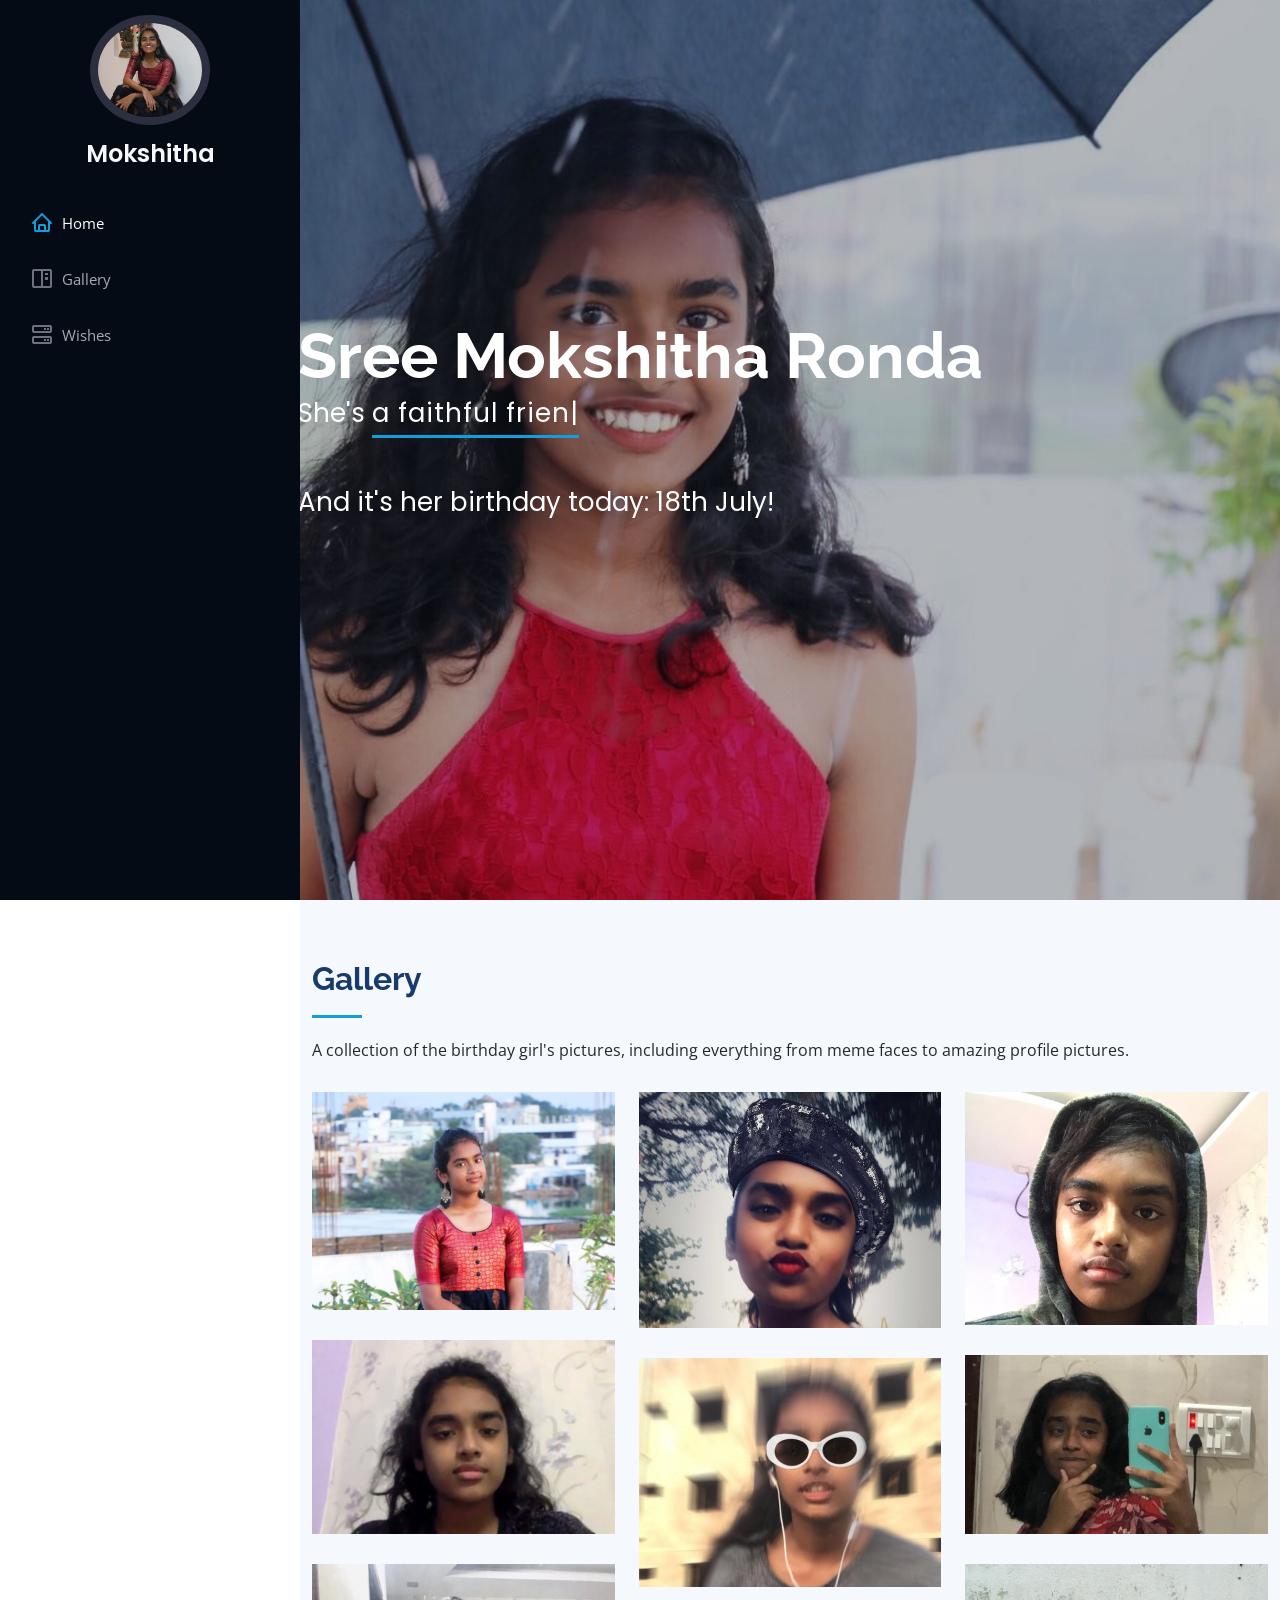
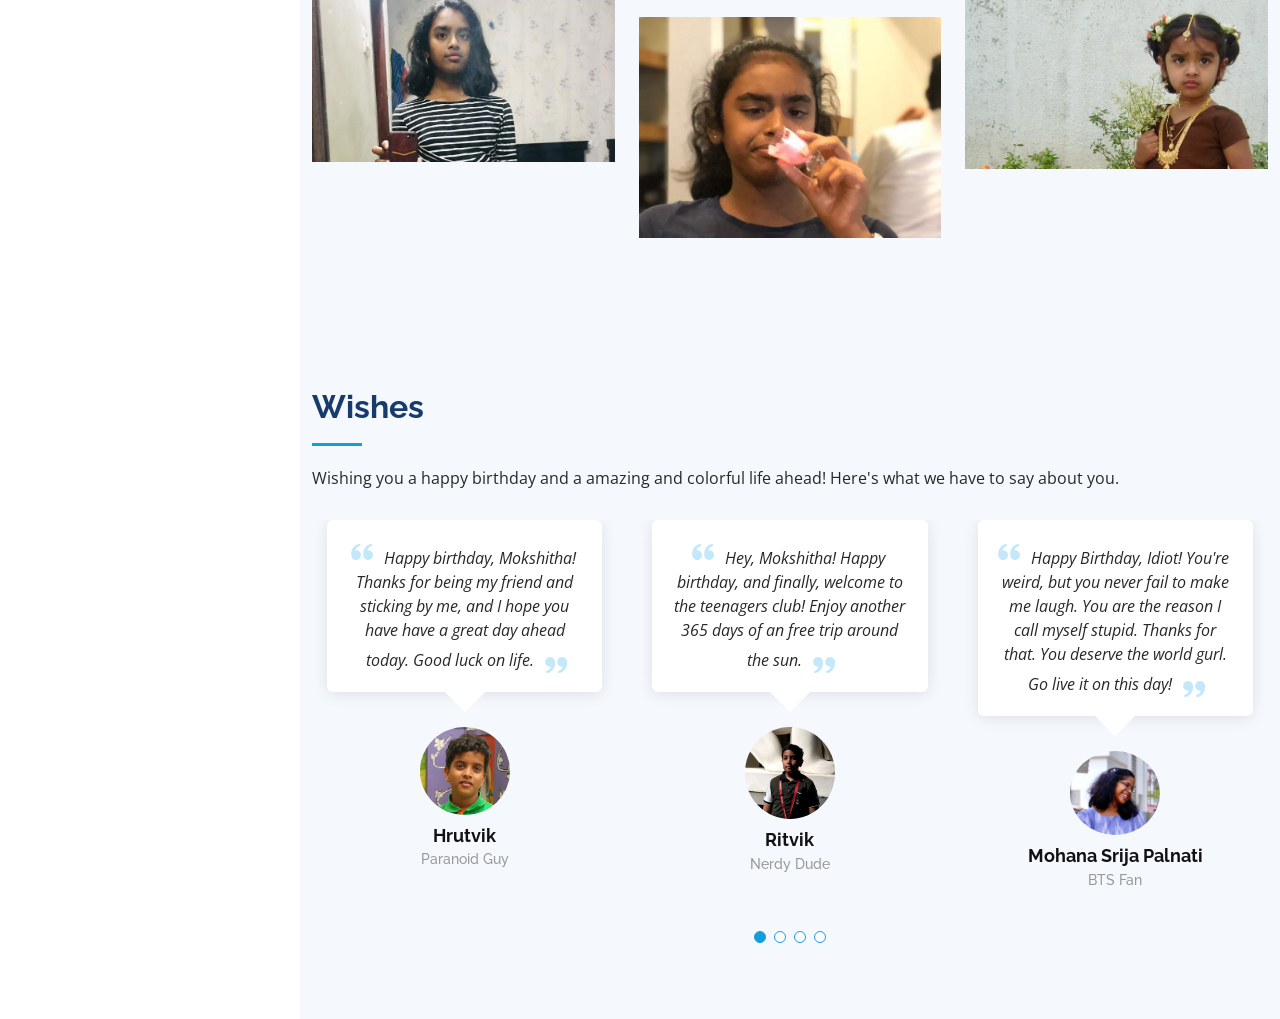
==== index.html @ 39dfa4f9 "Update index.html" ====
<!DOCTYPE html>
<html lang="en">

<head>
  <meta charset="utf-8">
  <meta content="width=device-width, initial-scale=1.0" name="viewport">

  <title>Mokshitha's Birthday</title>
  <meta content="" name="description">
  <meta content="" name="keywords">

  <!-- Favicons -->
  <link href="assets/img/Cake.png" rel="icon">
  <link href="assets/img/Cake.png" rel="apple-touch-icon">

  <!-- Google Fonts -->
  <link href="https://fonts.googleapis.com/css?family=Open+Sans:300,300i,400,400i,600,600i,700,700i|Raleway:300,300i,400,400i,500,500i,600,600i,700,700i|Poppins:300,300i,400,400i,500,500i,600,600i,700,700i" rel="stylesheet">

  <!-- Vendor CSS Files -->
  <link href="assets/vendor/aos/aos.css" rel="stylesheet">
  <link href="assets/vendor/bootstrap/css/bootstrap.min.css" rel="stylesheet">
  <link href="assets/vendor/bootstrap-icons/bootstrap-icons.css" rel="stylesheet">
  <link href="assets/vendor/boxicons/css/boxicons.min.css" rel="stylesheet">
  <link href="assets/vendor/glightbox/css/glightbox.min.css" rel="stylesheet">
  <link href="assets/vendor/swiper/swiper-bundle.min.css" rel="stylesheet">

  <!-- Template Main CSS File -->
  <link href="assets/css/style.css" rel="stylesheet">

  <!-- =======================================================
  * Template Name: iPortfolio - v3.3.0
  * Template URL: https://bootstrapmade.com/iportfolio-bootstrap-portfolio-websites-template/
  * Author: BootstrapMade.com
  * License: https://bootstrapmade.com/license/
  ======================================================== -->
</head>

<body>

  <!-- ======= Mobile nav toggle button ======= -->
  <i class="bi bi-list mobile-nav-toggle d-xl-none"></i>

  <!-- ======= Header ======= -->
  <header id="header">
    <div class="d-flex flex-column">

      <div class="profile">
        <img src="assets/img/Mokshitha2.jpeg" alt="" class="img-fluid rounded-circle">
        <h1 class="text-light">Mokshitha</h1>
        <!--
        <div class="social-links mt-3 text-center">
          <a href="#" class="twitter"><i class="bx bxl-twitter"></i></a>
          <a href="#" class="facebook"><i class="bx bxl-facebook"></i></a>
          <a href="#" class="instagram"><i class="bx bxl-instagram"></i></a>
          <a href="#" class="google-plus"><i class="bx bxl-skype"></i></a>
          <a href="#" class="linkedin"><i class="bx bxl-linkedin"></i></a>
        </div>
        -->
      </div>

      <nav id="navbar" class="nav-menu navbar">
        <ul>
          <li><a href="#hero" class="nav-link scrollto active"><i class="bx bx-home"></i> <span>Home</span></a></li>
          <!--
          <li><a href="#about" class="nav-link scrollto"><i class="bx bx-user"></i> <span>About</span></a></li>
          <li><a href="#resume" class="nav-link scrollto"><i class="bx bx-file-blank"></i> <span>Resume</span></a></li>
          -->
          <li><a href="#portfolio" class="nav-link scrollto"><i class="bx bx-book-content"></i> <span>Gallery</span></a></li>
          <li><a href="#testimonials" class="nav-link scrollto"><i class="bx bx-server"></i> <span>Wishes</span></a></li>
          <!--<li><a href="#contact" class="nav-link scrollto"><i class="bx bx-envelope"></i> <span>Contact</span></a></li>-->
        </ul>
      </nav><!-- .nav-menu -->
    </div>
  </header><!-- End Header -->

  <!-- ======= Hero Section ======= -->
  <section id="hero" class="d-flex flex-column justify-content-center align-items-center">
    <div class="hero-container" data-aos="fade-in">
      <h1>Sree Mokshitha Ronda</h1>
      <p>She's <span class="typed" data-typed-items="a faithful friend, a cool Cultural Captain, a stylish student, an optimistic girl "></span></p>
      <p>And it's her birthday today: 18th July!</p>
    </div>
  </section><!-- End Hero -->

  <main id="main">

    <!-- ======= About Section ======= -->
    <!--
    <section id="about" class="about">
      <div class="container">

        <div class="section-title">
          <h2>About</h2>
          <p>Magnam dolores commodi suscipit. Necessitatibus eius consequatur ex aliquid fuga eum quidem. Sit sint consectetur velit. Quisquam quos quisquam cupiditate. Et nemo qui impedit suscipit alias ea. Quia fugiat sit in iste officiis commodi quidem hic quas.</p>
        </div>

        <div class="row">
          <div class="col-lg-4" data-aos="fade-right">
            <img src="assets/img/profile-img.jpg" class="img-fluid" alt="">
          </div>
          <div class="col-lg-8 pt-4 pt-lg-0 content" data-aos="fade-left">
            <h3>UI/UX Designer &amp; Web Developer.</h3>
            <p class="fst-italic">
              Lorem ipsum dolor sit amet, consectetur adipiscing elit, sed do eiusmod tempor incididunt ut labore et dolore
              magna aliqua.
            </p>
            <div class="row">
              <div class="col-lg-6">
                <ul>
                  <li><i class="bi bi-chevron-right"></i> <strong>Birthday:</strong> <span>1 May 1995</span></li>
                  <li><i class="bi bi-chevron-right"></i> <strong>Website:</strong> <span>www.example.com</span></li>
                  <li><i class="bi bi-chevron-right"></i> <strong>Phone:</strong> <span>+123 456 7890</span></li>
                  <li><i class="bi bi-chevron-right"></i> <strong>City:</strong> <span>New York, USA</span></li>
                </ul>
              </div>
              <div class="col-lg-6">
                <ul>
                  <li><i class="bi bi-chevron-right"></i> <strong>Age:</strong> <span>30</span></li>
                  <li><i class="bi bi-chevron-right"></i> <strong>Degree:</strong> <span>Master</span></li>
                  <li><i class="bi bi-chevron-right"></i> <strong>PhEmailone:</strong> <span>email@example.com</span></li>
                  <li><i class="bi bi-chevron-right"></i> <strong>Freelance:</strong> <span>Available</span></li>
                </ul>
              </div>
            </div>
            <p>
              Officiis eligendi itaque labore et dolorum mollitia officiis optio vero. Quisquam sunt adipisci omnis et ut. Nulla accusantium dolor incidunt officia tempore. Et eius omnis.
              Cupiditate ut dicta maxime officiis quidem quia. Sed et consectetur qui quia repellendus itaque neque. Aliquid amet quidem ut quaerat cupiditate. Ab et eum qui repellendus omnis culpa magni laudantium dolores.
            </p>
          </div>
        </div>

      </div>
    </section>
    -->
    <!-- ======= Facts Section ======= -->
    <!--
    <section id="facts" class="facts">
      <div class="container">

        <div class="section-title">
          <h2>Facts</h2>
          <p>Magnam dolores commodi suscipit. Necessitatibus eius consequatur ex aliquid fuga eum quidem. Sit sint consectetur velit. Quisquam quos quisquam cupiditate. Et nemo qui impedit suscipit alias ea. Quia fugiat sit in iste officiis commodi quidem hic quas.</p>
        </div>

        <div class="row no-gutters">

          <div class="col-lg-3 col-md-6 d-md-flex align-items-md-stretch" data-aos="fade-up">
            <div class="count-box">
              <i class="bi bi-emoji-smile"></i>
              <span data-purecounter-start="0" data-purecounter-end="232" data-purecounter-duration="1" class="purecounter"></span>
              <p><strong>Happy Clients</strong> consequuntur quae</p>
            </div>
          </div>

          <div class="col-lg-3 col-md-6 d-md-flex align-items-md-stretch" data-aos="fade-up" data-aos-delay="100">
            <div class="count-box">
              <i class="bi bi-journal-richtext"></i>
              <span data-purecounter-start="0" data-purecounter-end="521" data-purecounter-duration="1" class="purecounter"></span>
              <p><strong>Projects</strong> adipisci atque cum quia aut</p>
            </div>
          </div>

          <div class="col-lg-3 col-md-6 d-md-flex align-items-md-stretch" data-aos="fade-up" data-aos-delay="200">
            <div class="count-box">
              <i class="bi bi-headset"></i>
              <span data-purecounter-start="0" data-purecounter-end="1453" data-purecounter-duration="1" class="purecounter"></span>
              <p><strong>Hours Of Support</strong> aut commodi quaerat</p>
            </div>
          </div>

          <div class="col-lg-3 col-md-6 d-md-flex align-items-md-stretch" data-aos="fade-up" data-aos-delay="300">
            <div class="count-box">
              <i class="bi bi-people"></i>
              <span data-purecounter-start="0" data-purecounter-end="32" data-purecounter-duration="1" class="purecounter"></span>
              <p><strong>Hard Workers</strong> rerum asperiores dolor</p>
            </div>
          </div>

        </div>

      </div>
    </section>
    -->
    <!-- ======= Skills Section ======= -->
    <!--
    <section id="skills" class="skills section-bg">
      <div class="container">

        <div class="section-title">
          <h2>Skills</h2>
          <p>Magnam dolores commodi suscipit. Necessitatibus eius consequatur ex aliquid fuga eum quidem. Sit sint consectetur velit. Quisquam quos quisquam cupiditate. Et nemo qui impedit suscipit alias ea. Quia fugiat sit in iste officiis commodi quidem hic quas.</p>
        </div>

        <div class="row skills-content">

          <div class="col-lg-6" data-aos="fade-up">

            <div class="progress">
              <span class="skill">HTML <i class="val">100%</i></span>
              <div class="progress-bar-wrap">
                <div class="progress-bar" role="progressbar" aria-valuenow="100" aria-valuemin="0" aria-valuemax="100"></div>
              </div>
            </div>

            <div class="progress">
              <span class="skill">CSS <i class="val">90%</i></span>
              <div class="progress-bar-wrap">
                <div class="progress-bar" role="progressbar" aria-valuenow="90" aria-valuemin="0" aria-valuemax="100"></div>
              </div>
            </div>

            <div class="progress">
              <span class="skill">JavaScript <i class="val">75%</i></span>
              <div class="progress-bar-wrap">
                <div class="progress-bar" role="progressbar" aria-valuenow="75" aria-valuemin="0" aria-valuemax="100"></div>
              </div>
            </div>

          </div>

          <div class="col-lg-6" data-aos="fade-up" data-aos-delay="100">

            <div class="progress">
              <span class="skill">PHP <i class="val">80%</i></span>
              <div class="progress-bar-wrap">
                <div class="progress-bar" role="progressbar" aria-valuenow="80" aria-valuemin="0" aria-valuemax="100"></div>
              </div>
            </div>

            <div class="progress">
              <span class="skill">WordPress/CMS <i class="val">90%</i></span>
              <div class="progress-bar-wrap">
                <div class="progress-bar" role="progressbar" aria-valuenow="90" aria-valuemin="0" aria-valuemax="100"></div>
              </div>
            </div>

            <div class="progress">
              <span class="skill">Photoshop <i class="val">55%</i></span>
              <div class="progress-bar-wrap">
                <div class="progress-bar" role="progressbar" aria-valuenow="55" aria-valuemin="0" aria-valuemax="100"></div>
              </div>
            </div>

          </div>

        </div>

      </div>
    </section>
    -->
    <!-- ======= Resume Section ======= -->
    <!--
    <section id="resume" class="resume">
      <div class="container">

        <div class="section-title">
          <h2>Resume</h2>
          <p>Magnam dolores commodi suscipit. Necessitatibus eius consequatur ex aliquid fuga eum quidem. Sit sint consectetur velit. Quisquam quos quisquam cupiditate. Et nemo qui impedit suscipit alias ea. Quia fugiat sit in iste officiis commodi quidem hic quas.</p>
        </div>

        <div class="row">
          <div class="col-lg-6" data-aos="fade-up">
            <h3 class="resume-title">Sumary</h3>
            <div class="resume-item pb-0">
              <h4>Alex Smith</h4>
              <p><em>Innovative and deadline-driven Graphic Designer with 3+ years of experience designing and developing user-centered digital/print marketing material from initial concept to final, polished deliverable.</em></p>
              <ul>
                <li>Portland par 127,Orlando, FL</li>
                <li>(123) 456-7891</li>
                <li>alice.barkley@example.com</li>
              </ul>
            </div>

            <h3 class="resume-title">Education</h3>
            <div class="resume-item">
              <h4>Master of Fine Arts &amp; Graphic Design</h4>
              <h5>2015 - 2016</h5>
              <p><em>Rochester Institute of Technology, Rochester, NY</em></p>
              <p>Qui deserunt veniam. Et sed aliquam labore tempore sed quisquam iusto autem sit. Ea vero voluptatum qui ut dignissimos deleniti nerada porti sand markend</p>
            </div>
            <div class="resume-item">
              <h4>Bachelor of Fine Arts &amp; Graphic Design</h4>
              <h5>2010 - 2014</h5>
              <p><em>Rochester Institute of Technology, Rochester, NY</em></p>
              <p>Quia nobis sequi est occaecati aut. Repudiandae et iusto quae reiciendis et quis Eius vel ratione eius unde vitae rerum voluptates asperiores voluptatem Earum molestiae consequatur neque etlon sader mart dila</p>
            </div>
          </div>
          <div class="col-lg-6" data-aos="fade-up" data-aos-delay="100">
            <h3 class="resume-title">Professional Experience</h3>
            <div class="resume-item">
              <h4>Senior graphic design specialist</h4>
              <h5>2019 - Present</h5>
              <p><em>Experion, New York, NY </em></p>
              <ul>
                <li>Lead in the design, development, and implementation of the graphic, layout, and production communication materials</li>
                <li>Delegate tasks to the 7 members of the design team and provide counsel on all aspects of the project. </li>
                <li>Supervise the assessment of all graphic materials in order to ensure quality and accuracy of the design</li>
                <li>Oversee the efficient use of production project budgets ranging from $2,000 - $25,000</li>
              </ul>
            </div>
            <div class="resume-item">
              <h4>Graphic design specialist</h4>
              <h5>2017 - 2018</h5>
              <p><em>Stepping Stone Advertising, New York, NY</em></p>
              <ul>
                <li>Developed numerous marketing programs (logos, brochures,infographics, presentations, and advertisements).</li>
                <li>Managed up to 5 projects or tasks at a given time while under pressure</li>
                <li>Recommended and consulted with clients on the most appropriate graphic design</li>
                <li>Created 4+ design presentations and proposals a month for clients and account managers</li>
              </ul>
            </div>
          </div>
        </div>

      </div>
    </section>
    -->
        <!-- ======= Portfolio Section ======= -->
        <section id="portfolio" class="portfolio section-bg">
          <div class="container">
    
            <div class="section-title">
              <h2>Gallery</h2>
              <p>A collection of the birthday girl's pictures, including everything from meme faces to amazing profile pictures.</p>
            </div>
          <!--
            <div class="row" data-aos="fade-up">
              <div class="col-lg-12 d-flex justify-content-center">
                <ul id="portfolio-flters">
                  <li data-filter="*" class="filter-active">All</li>
                  <li data-filter=".filter-app">App</li>
                  <li data-filter=".filter-card">Card</li>
                  <li data-filter=".filter-web">Web</li>
                </ul>
              </div>
            </div>
          -->
            <div class="row portfolio-container" data-aos="fade-up" data-aos-delay="100">
    
              <div class="col-lg-4 col-md-6 portfolio-item filter-app">
                <div class="portfolio-wrap">
                  <img src="assets/img/portfolio/Mokshitha_Portfolio1.jpg" class="img-fluid" alt="">
                  <div class="portfolio-links">
                    <p>In a traditional dress, I guess.</p>
                  </div>
                </div>
              </div>
    
              <div class="col-lg-4 col-md-6 portfolio-item filter-web">
                <div class="portfolio-wrap">
                  <img src="assets/img/portfolio/Mokshitha_Portfolio2.jpg" class="img-fluid" alt="">
                  <div class="portfolio-links">
                    <p>Practice for when she'll be famous.</p>
                  </div>
                </div>
              </div>
    
              <div class="col-lg-4 col-md-6 portfolio-item filter-app">
                <div class="portfolio-wrap">
                  <img src="assets/img/portfolio/Mokshitha_Portfolio3.jpg" class="img-fluid" alt="">
                  <div class="portfolio-links">
                    <p>Rock and roll, baby!</p>
                  </div>
                </div>
              </div>
    
              <div class="col-lg-4 col-md-6 portfolio-item filter-card">
                <div class="portfolio-wrap">
                  <img src="assets/img/portfolio/Mokshitha_Portfolio4.jpg" class="img-fluid" alt="">
                  <div class="portfolio-links">
                    <p>Attending class after you just woke up.</p>
                  </div>
                </div>
              </div>
    
              <div class="col-lg-4 col-md-6 portfolio-item filter-web">
                <div class="portfolio-wrap">
                  <img src="assets/img/portfolio/Mokshitha_Portfolio5.jpg" class="img-fluid" alt="">
                  <div class="portfolio-links">
                   <p>Admiring her looks.</p>
                  </div>
                </div>
              </div>
    
              <div class="col-lg-4 col-md-6 portfolio-item filter-app">
                <div class="portfolio-wrap">
                  <img src="assets/img/portfolio/Mokshitha_Portfolio6.jpg" class="img-fluid" alt="">
                  <div class="portfolio-links">
                    <p>Hahaha I'm cool.</p>
                  </div>
                </div>
              </div>
    
              <div class="col-lg-4 col-md-6 portfolio-item filter-card">
                <div class="portfolio-wrap">
                  <img src="assets/img/portfolio/Mokshitha_Portfolio7.jpg" class="img-fluid" alt="">
                  <div class="portfolio-links">
                    <p>A future fashion model.</p>
                  </div>
                </div>
              </div>
    
              <div class="col-lg-4 col-md-6 portfolio-item filter-card">
                <div class="portfolio-wrap">
                  <img src="assets/img/portfolio/Mokshitha_Portfolio8.jpg" class="img-fluid" alt="">
                  <div class="portfolio-links">
                    <p>When she was an innocent kid.</p>
                  </div>
                </div>
              </div>
    
              <div class="col-lg-4 col-md-6 portfolio-item filter-web">
                <div class="portfolio-wrap">
                  <img src="assets/img/portfolio/Mokshitha_Portfolio9.jpg" class="img-fluid" alt="">
                  <div class="portfolio-links">
                    <p>I don't even know what she's holding.</p>
                  </div>
                </div>
              </div>
    
            </div>
    
          </div>
        </section><!-- End Portfolio Section -->

    <!-- ======= Services Section ======= -->
    <!--
    <section id="services" class="services">
      <div class="container">

        <div class="section-title">
          <h2>Services</h2>
          <p>Magnam dolores commodi suscipit. Necessitatibus eius consequatur ex aliquid fuga eum quidem. Sit sint consectetur velit. Quisquam quos quisquam cupiditate. Et nemo qui impedit suscipit alias ea. Quia fugiat sit in iste officiis commodi quidem hic quas.</p>
        </div>

        <div class="row">
          <div class="col-lg-4 col-md-6 icon-box" data-aos="fade-up">
            <div class="icon"><i class="bi bi-briefcase"></i></div>
            <h4 class="title"><a href="">Lorem Ipsum</a></h4>
            <p class="description">Voluptatum deleniti atque corrupti quos dolores et quas molestias excepturi sint occaecati cupiditate non provident</p>
          </div>
          <div class="col-lg-4 col-md-6 icon-box" data-aos="fade-up" data-aos-delay="100">
            <div class="icon"><i class="bi bi-card-checklist"></i></div>
            <h4 class="title"><a href="">Dolor Sitema</a></h4>
            <p class="description">Minim veniam, quis nostrud exercitation ullamco laboris nisi ut aliquip ex ea commodo consequat tarad limino ata</p>
          </div>
          <div class="col-lg-4 col-md-6 icon-box" data-aos="fade-up" data-aos-delay="200">
            <div class="icon"><i class="bi bi-bar-chart"></i></div>
            <h4 class="title"><a href="">Sed ut perspiciatis</a></h4>
            <p class="description">Duis aute irure dolor in reprehenderit in voluptate velit esse cillum dolore eu fugiat nulla pariatur</p>
          </div>
          <div class="col-lg-4 col-md-6 icon-box" data-aos="fade-up" data-aos-delay="300">
            <div class="icon"><i class="bi bi-binoculars"></i></div>
            <h4 class="title"><a href="">Magni Dolores</a></h4>
            <p class="description">Excepteur sint occaecat cupidatat non proident, sunt in culpa qui officia deserunt mollit anim id est laborum</p>
          </div>
          <div class="col-lg-4 col-md-6 icon-box" data-aos="fade-up" data-aos-delay="400">
            <div class="icon"><i class="bi bi-brightness-high"></i></div>
            <h4 class="title"><a href="">Nemo Enim</a></h4>
            <p class="description">At vero eos et accusamus et iusto odio dignissimos ducimus qui blanditiis praesentium voluptatum deleniti atque</p>
          </div>
          <div class="col-lg-4 col-md-6 icon-box" data-aos="fade-up" data-aos-delay="500">
            <div class="icon"><i class="bi bi-calendar4-week"></i></div>
            <h4 class="title"><a href="">Eiusmod Tempor</a></h4>
            <p class="description">Et harum quidem rerum facilis est et expedita distinctio. Nam libero tempore, cum soluta nobis est eligendi</p>
          </div>
        </div>

      </div>
    </section>
    -->
    <!-- ======= Testimonials Section ======= -->
    <section id="testimonials" class="testimonials section-bg">
      <div class="container">

        <div class="section-title">
          <h2>Wishes</h2>
          <p>Wishing you a happy birthday and a amazing and colorful life ahead! Here's what we have to say about you.</p>
        </div>

        <div class="testimonials-slider swiper-container" data-aos="fade-up" data-aos-delay="100">
          <div class="swiper-wrapper">

            <div class="swiper-slide">
              <div class="testimonial-item" data-aos="fade-up">
                <p>
                  <i class="bx bxs-quote-alt-left quote-icon-left"></i>
                  Happy birthday, Mokshitha! Thanks for being my friend and sticking by me, and I hope you have have a great day ahead today. Good luck on life.
                  <i class="bx bxs-quote-alt-right quote-icon-right"></i>
                </p>
                <img src="assets/img/testimonials/Hrutvik.png" class="testimonial-img" alt="">
                <h3>Hrutvik</h3>
                <h4>Paranoid Guy</h4>
              </div>
            </div><!-- End testimonial item -->

            <div class="swiper-slide">
              <div class="testimonial-item" data-aos="fade-up" data-aos-delay="100">
                <p>
                  <i class="bx bxs-quote-alt-left quote-icon-left"></i>
                  Hey, Mokshitha! Happy birthday, and finally, welcome to the teenagers club! Enjoy another 365 days of an free trip around the sun.
                  <i class="bx bxs-quote-alt-right quote-icon-right"></i>
                </p>
                <img src="assets/img/testimonials/Ritvik.HEIC" class="testimonial-img" alt="">
                <h3>Ritvik</h3>
                <h4>Nerdy Dude</h4>
              </div>
            </div><!-- End testimonial item -->

            <div class="swiper-slide">
              <div class="testimonial-item" data-aos="fade-up" data-aos-delay="200">
                <p>
                  <i class="bx bxs-quote-alt-left quote-icon-left"></i>
                  Happy Birthday, Idiot! You're weird, but you never fail to make me laugh. You are the reason I call myself stupid. Thanks for that. You deserve the world gurl. Go live it on this day!
                  <i class="bx bxs-quote-alt-right quote-icon-right"></i>
                </p>
                <img src="assets/img/testimonials/Srija.png" class="testimonial-img" alt="">
                <h3>Mohana Srija Palnati</h3>
                <h4>BTS Fan</h4>
              </div>
            </div><!-- End testimonial item -->
            <!--
            <div class="swiper-slide">
              <div class="testimonial-item" data-aos="fade-up" data-aos-delay="300">
                <p>
                  <i class="bx bxs-quote-alt-left quote-icon-left"></i>
                  Fugiat enim eram quae cillum dolore dolor amet nulla culpa multos export minim fugiat minim velit minim dolor enim duis veniam ipsum anim magna sunt elit fore quem dolore labore illum veniam.
                  <i class="bx bxs-quote-alt-right quote-icon-right"></i>
                </p>
                <img src="assets/img/testimonials/testimonials-4.jpg" class="testimonial-img" alt="">
                <h3>Matt Brandon</h3>
                <h4>Freelancer</h4>
              </div>
            </div>-->

            <div class="swiper-slide">
              <div class="testimonial-item" data-aos="fade-up" data-aos-delay="400">
                <p>
                  <i class="bx bxs-quote-alt-left quote-icon-left"></i>
                  Mmmmhmmhmmmmmmmmmhmm!(Happy birthday, my favorite fan gal! I hope you don't become a demon like me. Your life is really enviable. Ah well, enjoy it to the fullest!)
                  <i class="bx bxs-quote-alt-right quote-icon-right"></i>
                </p>
                <img src="assets/img/testimonials/Nezuko.jpg" class="testimonial-img" alt="">
                <h3>Nezuko</h3>
                <h4>Anime Character</h4>
              </div>
            </div><!-- End testimonial item -->

          </div>
          <div class="swiper-pagination"></div>
        </div>

      </div>
    </section><!-- End Testimonials Section -->

    <!-- ======= Contact Section ======= -->
    <!--
    <section id="contact" class="contact">
      <div class="container">

        <div class="section-title">
          <h2>Contact</h2>
          <p>Magnam dolores commodi suscipit. Necessitatibus eius consequatur ex aliquid fuga eum quidem. Sit sint consectetur velit. Quisquam quos quisquam cupiditate. Et nemo qui impedit suscipit alias ea. Quia fugiat sit in iste officiis commodi quidem hic quas.</p>
        </div>

        <div class="row" data-aos="fade-in">

          <div class="col-lg-5 d-flex align-items-stretch">
            <div class="info">
              <div class="address">
                <i class="bi bi-geo-alt"></i>
                <h4>Location:</h4>
                <p>A108 Adam Street, New York, NY 535022</p>
              </div>

              <div class="email">
                <i class="bi bi-envelope"></i>
                <h4>Email:</h4>
                <p>info@example.com</p>
              </div>

              <div class="phone">
                <i class="bi bi-phone"></i>
                <h4>Call:</h4>
                <p>+1 5589 55488 55s</p>
              </div>

              <iframe src="https://www.google.com/maps/embed?pb=!1m14!1m8!1m3!1d12097.433213460943!2d-74.0062269!3d40.7101282!3m2!1i1024!2i768!4f13.1!3m3!1m2!1s0x0%3A0xb89d1fe6bc499443!2sDowntown+Conference+Center!5e0!3m2!1smk!2sbg!4v1539943755621" frameborder="0" style="border:0; width: 100%; height: 290px;" allowfullscreen></iframe>
            </div>

          </div>

          <div class="col-lg-7 mt-5 mt-lg-0 d-flex align-items-stretch">
            <form action="forms/contact.php" method="post" role="form" class="php-email-form">
              <div class="row">
                <div class="form-group col-md-6">
                  <label for="name">Your Name</label>
                  <input type="text" name="name" class="form-control" id="name" required>
                </div>
                <div class="form-group col-md-6">
                  <label for="name">Your Email</label>
                  <input type="email" class="form-control" name="email" id="email" required>
                </div>
              </div>
              <div class="form-group">
                <label for="name">Subject</label>
                <input type="text" class="form-control" name="subject" id="subject" required>
              </div>
              <div class="form-group">
                <label for="name">Message</label>
                <textarea class="form-control" name="message" rows="10" required></textarea>
              </div>
              <div class="my-3">
                <div class="loading">Loading</div>
                <div class="error-message"></div>
                <div class="sent-message">Your message has been sent. Thank you!</div>
              </div>
              <div class="text-center"><button type="submit">Send Message</button></div>
            </form>
          </div>

        </div>

      </div>
    </section
    -->
  </main><!-- End #main -->

  <!-- ======= Footer ======= -->
  <!--
  <footer id="footer">
    <div class="container">
      <div class="copyright">
        &copy; Copyright <strong><span>iPortfolio</span></strong>
      </div>
      <div class="credits">
        Designed by <a href="https://bootstrapmade.com/">BootstrapMade</a>
      </div>
    </div>
  </footer>
  -->
  <!-- All the links in the footer should remain intact. -->
  <!-- You can delete the links only if you purchased the pro version. -->
  <!-- Licensing information: https://bootstrapmade.com/license/ -->
  <!-- Purchase the pro version with working PHP/AJAX contact form: https://bootstrapmade.com/iportfolio-bootstrap-portfolio-websites-template/ -->

  <a href="#" class="back-to-top d-flex align-items-center justify-content-center"><i class="bi bi-arrow-up-short"></i></a>

  <!-- Vendor JS Files -->
  <script src="assets/vendor/aos/aos.js"></script>
  <script src="assets/vendor/bootstrap/js/bootstrap.bundle.min.js"></script>
  <script src="assets/vendor/glightbox/js/glightbox.min.js"></script>
  <script src="assets/vendor/isotope-layout/isotope.pkgd.min.js"></script>
  <script src="assets/vendor/php-email-form/validate.js"></script>
  <script src="assets/vendor/purecounter/purecounter.js"></script>
  <script src="assets/vendor/swiper/swiper-bundle.min.js"></script>
  <script src="assets/vendor/typed.js/typed.min.js"></script>
  <script src="assets/vendor/waypoints/noframework.waypoints.js"></script>

  <!-- Template Main JS File -->
  <script src="assets/js/main.js"></script>

</body>

</html>
---- assets/css/style.css ----
/**
* Template Name: iPortfolio - v3.3.0
* Template URL: https://bootstrapmade.com/iportfolio-bootstrap-portfolio-websites-template/
* Author: BootstrapMade.com
* License: https://bootstrapmade.com/license/
*/

/*--------------------------------------------------------------
# General
--------------------------------------------------------------*/
body {
  font-family: "Open Sans", sans-serif;
  color: #272829;
}

a {
  color: #149ddd;
  text-decoration: none;
}

a:hover {
  color: #37b3ed;
  text-decoration: none;
}

h1, h2, h3, h4, h5, h6 {
  font-family: "Raleway", sans-serif;
}

/*--------------------------------------------------------------
# Back to top button
--------------------------------------------------------------*/
.back-to-top {
  position: fixed;
  visibility: hidden;
  opacity: 0;
  right: 15px;
  bottom: 15px;
  z-index: 996;
  background: #149ddd;
  width: 40px;
  height: 40px;
  border-radius: 50px;
  transition: all 0.4s;
}

.back-to-top i {
  font-size: 28px;
  color: #fff;
  line-height: 0;
}

.back-to-top:hover {
  background: #2eafec;
  color: #fff;
}

.back-to-top.active {
  visibility: visible;
  opacity: 1;
}

/*--------------------------------------------------------------
# Header
--------------------------------------------------------------*/
#header {
  position: fixed;
  top: 0;
  left: 0;
  bottom: 0;
  width: 300px;
  transition: all ease-in-out 0.5s;
  z-index: 9997;
  transition: all 0.5s;
  padding: 0 15px;
  background: #040b14;
  overflow-y: auto;
}

#header .profile img {
  margin: 15px auto;
  display: block;
  width: 120px;
  border: 8px solid #2c2f3f;
}

#header .profile h1 {
  font-size: 24px;
  margin: 0;
  padding: 0;
  font-weight: 600;
  -moz-text-align-last: center;
  text-align-last: center;
  font-family: "Poppins", sans-serif;
}

#header .profile h1 a, #header .profile h1 a:hover {
  color: #fff;
  text-decoration: none;
}

#header .profile .social-links a {
  font-size: 18px;
  display: inline-block;
  background: #212431;
  color: #fff;
  line-height: 1;
  padding: 8px 0;
  margin-right: 4px;
  border-radius: 50%;
  text-align: center;
  width: 36px;
  height: 36px;
  transition: 0.3s;
}

#header .profile .social-links a:hover {
  background: #149ddd;
  color: #fff;
  text-decoration: none;
}

#main {
  margin-left: 300px;
}

@media (max-width: 1199px) {
  #header {
    left: -300px;
  }
  #main {
    margin-left: 0;
  }
}

/*--------------------------------------------------------------
# Navigation Menu
--------------------------------------------------------------*/
/* Desktop Navigation */
.nav-menu {
  padding: 30px 0 0 0;
}

.nav-menu * {
  margin: 0;
  padding: 0;
  list-style: none;
}

.nav-menu > ul > li {
  position: relative;
  white-space: nowrap;
}

.nav-menu a, .nav-menu a:focus {
  display: flex;
  align-items: center;
  color: #a8a9b4;
  padding: 12px 15px;
  margin-bottom: 8px;
  transition: 0.3s;
  font-size: 15px;
}

.nav-menu a i, .nav-menu a:focus i {
  font-size: 24px;
  padding-right: 8px;
  color: #6f7180;
}

.nav-menu a:hover, .nav-menu .active, .nav-menu .active:focus, .nav-menu li:hover > a {
  text-decoration: none;
  color: #fff;
}

.nav-menu a:hover i, .nav-menu .active i, .nav-menu .active:focus i, .nav-menu li:hover > a i {
  color: #149ddd;
}

/* Mobile Navigation */
.mobile-nav-toggle {
  position: fixed;
  right: 15px;
  top: 15px;
  z-index: 9998;
  border: 0;
  font-size: 24px;
  transition: all 0.4s;
  outline: none !important;
  background-color: #149ddd;
  color: #fff;
  width: 40px;
  height: 40px;
  display: inline-flex;
  align-items: center;
  justify-content: center;
  line-height: 0;
  border-radius: 50px;
  cursor: pointer;
}

.mobile-nav-active {
  overflow: hidden;
}

.mobile-nav-active #header {
  left: 0;
}

/*--------------------------------------------------------------
# Hero Section
--------------------------------------------------------------*/
#hero {
  width: 100%;
  height: 100vh;
  background: url("/assets/img/Mokshitha1.jpg") top center;
  background-size: cover;
}

#hero:before {
  content: "";
  background: rgba(5, 13, 24, 0.3);
  position: absolute;
  bottom: 0;
  top: 0;
  left: 0;
  right: 0;
  z-index: 1;
}

#hero .hero-container {
  position: relative;
  z-index: 2;
  min-width: 300px;
}

#hero h1 {
  margin: 0 0 10px 0;
  font-size: 64px;
  font-weight: 700;
  line-height: 56px;
  color: #fff;
}

#hero p {
  color: #fff;
  margin-bottom: 50px;
  font-size: 26px;
  font-family: "Poppins", sans-serif;
}

#hero p span {
  color: #fff;
  padding-bottom: 4px;
  letter-spacing: 1px;
  border-bottom: 3px solid #149ddd;
}

@media (min-width: 1024px) {
  #hero {
    background-attachment: fixed;
  }
}

@media (max-width: 768px) {
  #hero h1 {
    font-size: 28px;
    line-height: 36px;
  }
  #hero h2 {
    font-size: 18px;
    line-height: 24px;
    margin-bottom: 30px;
  }
}

/*--------------------------------------------------------------
# Sections General
--------------------------------------------------------------*/
section {
  padding: 60px 0;
  overflow: hidden;
}

.section-bg {
  background: #f5f8fd;
}

.section-title {
  padding-bottom: 30px;
}

.section-title h2 {
  font-size: 32px;
  font-weight: bold;
  margin-bottom: 20px;
  padding-bottom: 20px;
  position: relative;
  color: #173b6c;
}

.section-title h2::after {
  content: '';
  position: absolute;
  display: block;
  width: 50px;
  height: 3px;
  background: #149ddd;
  bottom: 0;
  left: 0;
}

.section-title p {
  margin-bottom: 0;
}

/*--------------------------------------------------------------
# About
--------------------------------------------------------------*/
.about .content h3 {
  font-weight: 700;
  font-size: 26px;
  color: #173b6c;
}

.about .content ul {
  list-style: none;
  padding: 0;
}

.about .content ul li {
  margin-bottom: 20px;
  display: flex;
  align-items: center;
}

.about .content ul strong {
  margin-right: 10px;
}

.about .content ul i {
  font-size: 16px;
  margin-right: 5px;
  color: #149ddd;
  line-height: 0;
}

.about .content p:last-child {
  margin-bottom: 0;
}

/*--------------------------------------------------------------
# Facts
--------------------------------------------------------------*/
.facts {
  padding-bottom: 30px;
}

.facts .count-box {
  padding: 30px;
  width: 100%;
}

.facts .count-box i {
  display: block;
  font-size: 44px;
  color: #149ddd;
  float: left;
  line-height: 0;
}

.facts .count-box span {
  font-size: 48px;
  line-height: 40px;
  display: block;
  font-weight: 700;
  color: #050d18;
  margin-left: 60px;
}

.facts .count-box p {
  padding: 15px 0 0 0;
  margin: 0 0 0 60px;
  font-family: "Raleway", sans-serif;
  font-size: 14px;
  color: #122f57;
}

.facts .count-box a {
  font-weight: 600;
  display: block;
  margin-top: 20px;
  color: #122f57;
  font-size: 15px;
  font-family: "Poppins", sans-serif;
  transition: ease-in-out 0.3s;
}

.facts .count-box a:hover {
  color: #1f5297;
}

/*--------------------------------------------------------------
# Akills
--------------------------------------------------------------*/
.skills .progress {
  height: 60px;
  display: block;
  background: none;
  border-radius: 0;
}

.skills .progress .skill {
  padding: 0;
  margin: 0 0 6px 0;
  text-transform: uppercase;
  display: block;
  font-weight: 600;
  font-family: "Poppins", sans-serif;
  color: #050d18;
}

.skills .progress .skill .val {
  float: right;
  font-style: normal;
}

.skills .progress-bar-wrap {
  background: #dce8f8;
  height: 10px;
}

.skills .progress-bar {
  width: 1px;
  height: 10px;
  transition: .9s;
  background-color: #149ddd;
}

/*--------------------------------------------------------------
# Resume
--------------------------------------------------------------*/
.resume .resume-title {
  font-size: 26px;
  font-weight: 700;
  margin-top: 20px;
  margin-bottom: 20px;
  color: #050d18;
}

.resume .resume-item {
  padding: 0 0 20px 20px;
  margin-top: -2px;
  border-left: 2px solid #1f5297;
  position: relative;
}

.resume .resume-item h4 {
  line-height: 18px;
  font-size: 18px;
  font-weight: 600;
  text-transform: uppercase;
  font-family: "Poppins", sans-serif;
  color: #050d18;
  margin-bottom: 10px;
}

.resume .resume-item h5 {
  font-size: 16px;
  background: #e4edf9;
  padding: 5px 15px;
  display: inline-block;
  font-weight: 600;
  margin-bottom: 10px;
}

.resume .resume-item ul {
  padding-left: 20px;
}

.resume .resume-item ul li {
  padding-bottom: 10px;
}

.resume .resume-item:last-child {
  padding-bottom: 0;
}

.resume .resume-item::before {
  content: "";
  position: absolute;
  width: 16px;
  height: 16px;
  border-radius: 50px;
  left: -9px;
  top: 0;
  background: #fff;
  border: 2px solid #1f5297;
}

/*--------------------------------------------------------------
# Portfolio
--------------------------------------------------------------*/
.portfolio .portfolio-item {
  margin-bottom: 30px;
}

.portfolio #portfolio-flters {
  padding: 0;
  margin: 0 auto 35px auto;
  list-style: none;
  text-align: center;
  background: #fff;
  border-radius: 50px;
  padding: 2px 15px;
}

.portfolio #portfolio-flters li {
  cursor: pointer;
  display: inline-block;
  padding: 10px 15px 8px 15px;
  font-size: 14px;
  font-weight: 600;
  line-height: 1;
  text-transform: uppercase;
  color: #272829;
  margin-bottom: 5px;
  transition: all 0.3s ease-in-out;
}

.portfolio #portfolio-flters li:hover, .portfolio #portfolio-flters li.filter-active {
  color: #149ddd;
}

.portfolio #portfolio-flters li:last-child {
  margin-right: 0;
}

.portfolio .portfolio-wrap {
  transition: 0.3s;
  position: relative;
  overflow: hidden;
  z-index: 1;
}

.portfolio .portfolio-wrap::before {
  content: "";
  background: rgba(255, 255, 255, 0.5);
  position: absolute;
  left: 0;
  right: 0;
  top: 0;
  bottom: 0;
  transition: all ease-in-out 0.3s;
  z-index: 2;
  opacity: 0;
}

.portfolio .portfolio-wrap .portfolio-links {
  opacity: 1;
  left: 0;
  right: 0;
  bottom: -60px;
  z-index: 3;
  position: absolute;
  transition: all ease-in-out 0.3s;
  display: flex;
  justify-content: center;
}

.portfolio .portfolio-wrap .portfolio-links a {
  color: #fff;
  font-size: 28px;
  text-align: center;
  background: rgba(20, 157, 221, 0.75);
  transition: 0.3s;
  width: 50%;
}

.portfolio .portfolio-wrap .portfolio-links a:hover {
  background: rgba(20, 157, 221, 0.95);
}

.portfolio .portfolio-wrap .portfolio-links a + a {
  border-left: 1px solid #37b3ed;
}

.portfolio .portfolio-wrap:hover::before {
  top: 0;
  left: 0;
  right: 0;
  bottom: 0;
  opacity: 1;
}

.portfolio .portfolio-wrap:hover .portfolio-links {
  opacity: 1;
  bottom: 0;
}

/*--------------------------------------------------------------
# Portfolio Details
--------------------------------------------------------------*/
.portfolio-details {
  padding-top: 40px;
}

.portfolio-details .portfolio-details-slider img {
  width: 100%;
}

.portfolio-details .portfolio-details-slider .swiper-pagination {
  margin-top: 20px;
  position: relative;
}

.portfolio-details .portfolio-details-slider .swiper-pagination .swiper-pagination-bullet {
  width: 12px;
  height: 12px;
  background-color: #fff;
  opacity: 1;
  border: 1px solid #149ddd;
}

.portfolio-details .portfolio-details-slider .swiper-pagination .swiper-pagination-bullet-active {
  background-color: #149ddd;
}

.portfolio-details .portfolio-info {
  padding: 30px;
  box-shadow: 0px 0 30px rgba(5, 13, 24, 0.08);
}

.portfolio-details .portfolio-info h3 {
  font-size: 22px;
  font-weight: 700;
  margin-bottom: 20px;
  padding-bottom: 20px;
  border-bottom: 1px solid #eee;
}

.portfolio-details .portfolio-info ul {
  list-style: none;
  padding: 0;
  font-size: 15px;
}

.portfolio-details .portfolio-info ul li + li {
  margin-top: 10px;
}

.portfolio-details .portfolio-description {
  padding-top: 30px;
}

.portfolio-details .portfolio-description h2 {
  font-size: 26px;
  font-weight: 700;
  margin-bottom: 20px;
}

.portfolio-details .portfolio-description p {
  padding: 0;
}

/*--------------------------------------------------------------
# Services
--------------------------------------------------------------*/
.services .icon-box {
  margin-bottom: 20px;
}

.services .icon {
  float: left;
  display: flex;
  align-items: center;
  justify-content: center;
  width: 54px;
  height: 54px;
  background: #149ddd;
  border-radius: 50%;
  transition: 0.5s;
  border: 1px solid #149ddd;
}

.services .icon i {
  color: #fff;
  font-size: 24px;
  line-height: 0;
}

.services .icon-box:hover .icon {
  background: #fff;
}

.services .icon-box:hover .icon i {
  color: #149ddd;
}

.services .title {
  margin-left: 80px;
  font-weight: 700;
  margin-bottom: 15px;
  font-size: 18px;
}

.services .title a {
  color: #343a40;
}

.services .title a:hover {
  color: #149ddd;
}

.services .description {
  margin-left: 80px;
  line-height: 24px;
  font-size: 14px;
}

/*--------------------------------------------------------------
# Testimonials
--------------------------------------------------------------*/
.testimonials .testimonial-item {
  box-sizing: content-box;
  text-align: center;
  min-height: 320px;
}

.testimonials .testimonial-item .testimonial-img {
  width: 90px;
  border-radius: 50%;
  margin: 0 auto;
}

.testimonials .testimonial-item h3 {
  font-size: 18px;
  font-weight: bold;
  margin: 10px 0 5px 0;
  color: #111;
}

.testimonials .testimonial-item h4 {
  font-size: 14px;
  color: #999;
  margin: 0;
}

.testimonials .testimonial-item .quote-icon-left, .testimonials .testimonial-item .quote-icon-right {
  color: #c3e8fa;
  font-size: 26px;
}

.testimonials .testimonial-item .quote-icon-left {
  display: inline-block;
  left: -5px;
  position: relative;
}

.testimonials .testimonial-item .quote-icon-right {
  display: inline-block;
  right: -5px;
  position: relative;
  top: 10px;
}

.testimonials .testimonial-item p {
  font-style: italic;
  margin: 0 15px 15px 15px;
  padding: 20px;
  background: #fff;
  position: relative;
  margin-bottom: 35px;
  border-radius: 6px;
  box-shadow: 0px 2px 15px rgba(0, 0, 0, 0.1);
}

.testimonials .testimonial-item p::after {
  content: "";
  width: 0;
  height: 0;
  border-top: 20px solid #fff;
  border-right: 20px solid transparent;
  border-left: 20px solid transparent;
  position: absolute;
  bottom: -20px;
  left: calc(50% - 20px);
}

.testimonials .swiper-pagination {
  margin-top: 20px;
  position: relative;
}

.testimonials .swiper-pagination .swiper-pagination-bullet {
  width: 12px;
  height: 12px;
  background-color: #fff;
  opacity: 1;
  border: 1px solid #149ddd;
}

.testimonials .swiper-pagination .swiper-pagination-bullet-active {
  background-color: #149ddd;
}

/*--------------------------------------------------------------
# Contact
--------------------------------------------------------------*/
.contact {
  padding-bottom: 130px;
}

.contact .info {
  padding: 30px;
  background: #fff;
  width: 100%;
  box-shadow: 0 0 24px 0 rgba(0, 0, 0, 0.12);
}

.contact .info i {
  font-size: 20px;
  color: #149ddd;
  float: left;
  width: 44px;
  height: 44px;
  background: #dff3fc;
  display: flex;
  justify-content: center;
  align-items: center;
  border-radius: 50px;
  transition: all 0.3s ease-in-out;
}

.contact .info h4 {
  padding: 0 0 0 60px;
  font-size: 22px;
  font-weight: 600;
  margin-bottom: 5px;
  color: #050d18;
}

.contact .info p {
  padding: 0 0 10px 60px;
  margin-bottom: 20px;
  font-size: 14px;
  color: #173b6c;
}

.contact .info .email p {
  padding-top: 5px;
}

.contact .info .social-links {
  padding-left: 60px;
}

.contact .info .social-links a {
  font-size: 18px;
  display: inline-block;
  background: #333;
  color: #fff;
  line-height: 1;
  padding: 8px 0;
  border-radius: 50%;
  text-align: center;
  width: 36px;
  height: 36px;
  transition: 0.3s;
  margin-right: 10px;
}

.contact .info .social-links a:hover {
  background: #149ddd;
  color: #fff;
}

.contact .info .email:hover i, .contact .info .address:hover i, .contact .info .phone:hover i {
  background: #149ddd;
  color: #fff;
}

.contact .php-email-form {
  width: 100%;
  padding: 30px;
  background: #fff;
  box-shadow: 0 0 24px 0 rgba(0, 0, 0, 0.12);
}

.contact .php-email-form .form-group {
  padding-bottom: 8px;
}

.contact .php-email-form .validate {
  display: none;
  color: red;
  margin: 0 0 15px 0;
  font-weight: 400;
  font-size: 13px;
}

.contact .php-email-form .error-message {
  display: none;
  color: #fff;
  background: #ed3c0d;
  text-align: left;
  padding: 15px;
  font-weight: 600;
}

.contact .php-email-form .error-message br + br {
  margin-top: 25px;
}

.contact .php-email-form .sent-message {
  display: none;
  color: #fff;
  background: #18d26e;
  text-align: center;
  padding: 15px;
  font-weight: 600;
}

.contact .php-email-form .loading {
  display: none;
  background: #fff;
  text-align: center;
  padding: 15px;
}

.contact .php-email-form .loading:before {
  content: "";
  display: inline-block;
  border-radius: 50%;
  width: 24px;
  height: 24px;
  margin: 0 10px -6px 0;
  border: 3px solid #18d26e;
  border-top-color: #eee;
  -webkit-animation: animate-loading 1s linear infinite;
  animation: animate-loading 1s linear infinite;
}

.contact .php-email-form .form-group {
  margin-bottom: 15px;
}

.contact .php-email-form label {
  padding-bottom: 8px;
}

.contact .php-email-form input, .contact .php-email-form textarea {
  border-radius: 0;
  box-shadow: none;
  font-size: 14px;
}

.contact .php-email-form input {
  height: 44px;
}

.contact .php-email-form textarea {
  padding: 10px 15px;
}

.contact .php-email-form button[type="submit"] {
  background: #149ddd;
  border: 0;
  padding: 10px 24px;
  color: #fff;
  transition: 0.4s;
  border-radius: 4px;
}

.contact .php-email-form button[type="submit"]:hover {
  background: #37b3ed;
}

@-webkit-keyframes animate-loading {
  0% {
    transform: rotate(0deg);
  }
  100% {
    transform: rotate(360deg);
  }
}

@keyframes animate-loading {
  0% {
    transform: rotate(0deg);
  }
  100% {
    transform: rotate(360deg);
  }
}

/*--------------------------------------------------------------
# Breadcrumbs
--------------------------------------------------------------*/
.breadcrumbs {
  padding: 20px 0;
  background: #f9f9f9;
}

.breadcrumbs h2 {
  font-size: 26px;
  font-weight: 300;
}

.breadcrumbs ol {
  display: flex;
  flex-wrap: wrap;
  list-style: none;
  padding: 0;
  margin: 0;
  font-size: 15px;
}

.breadcrumbs ol li + li {
  padding-left: 10px;
}

.breadcrumbs ol li + li::before {
  display: inline-block;
  padding-right: 10px;
  color: #0e2442;
  content: "/";
}

@media (max-width: 768px) {
  .breadcrumbs .d-flex {
    display: block !important;
  }
  .breadcrumbs ol {
    display: block;
  }
  .breadcrumbs ol li {
    display: inline-block;
  }
}

/*--------------------------------------------------------------
# Footer
--------------------------------------------------------------*/
#footer {
  padding: 15px;
  color: #f4f6fd;
  font-size: 14px;
  position: fixed;
  left: 0;
  bottom: 0;
  width: 300px;
  z-index: 9999;
  background: #040b14;
}

#footer .copyright {
  text-align: center;
}

#footer .credits {
  padding-top: 5px;
  text-align: center;
  font-size: 13px;
  color: #eaebf0;
}

@media (max-width: 1199px) {
  #footer {
    position: static;
    width: auto;
    padding-right: 20px 15px;
  }
}
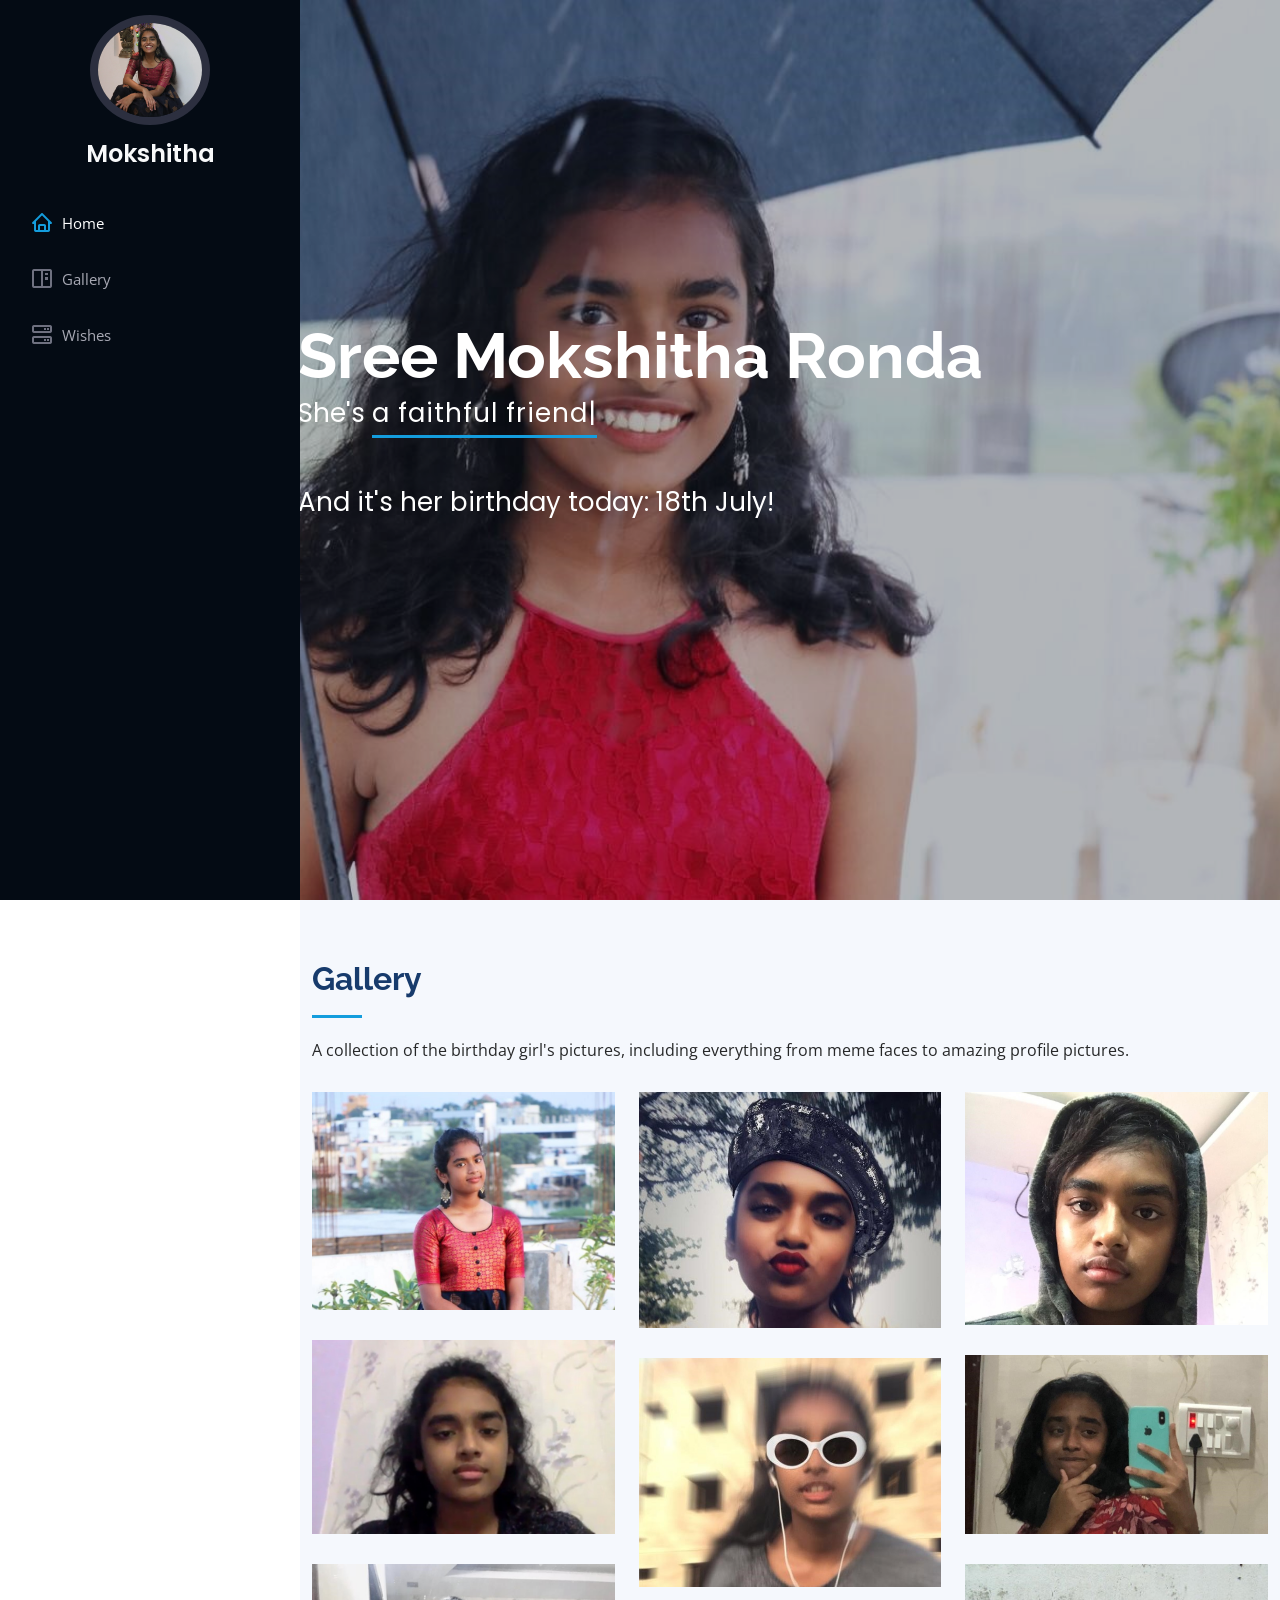
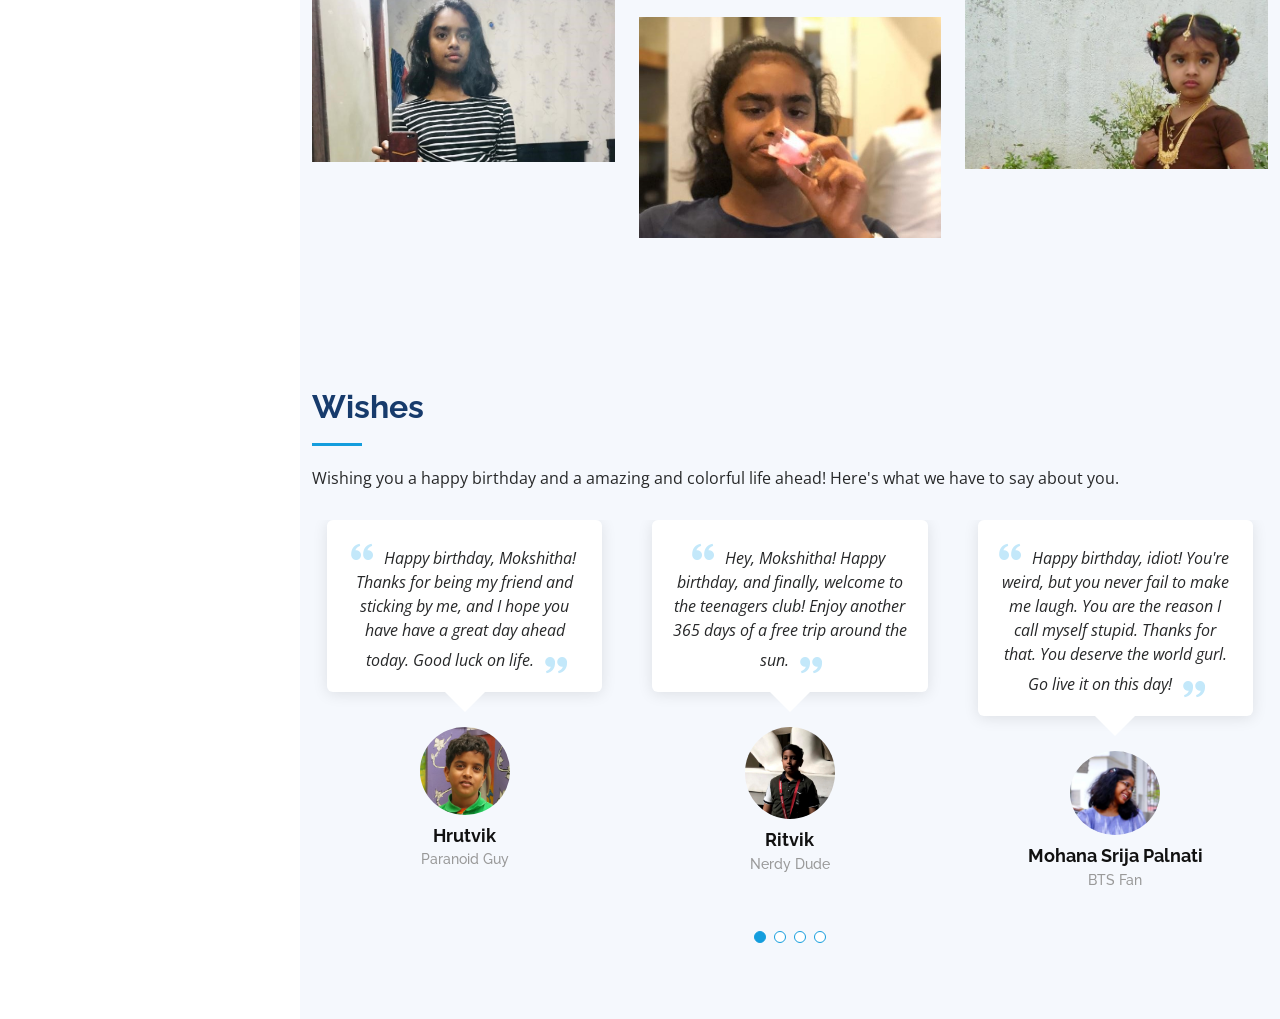
==== commit 65bd1f34: "Update index.html" ====
--- a/index.html
+++ b/index.html
@@ -498,7 +498,7 @@
               <div class="testimonial-item" data-aos="fade-up" data-aos-delay="100">
                 <p>
                   <i class="bx bxs-quote-alt-left quote-icon-left"></i>
-                  Hey, Mokshitha! Happy birthday, and finally, welcome to the teenagers club! Enjoy another 365 days of an free trip around the sun.
+                  Hey, Mokshitha! Happy birthday, and finally, welcome to the teenagers club! Enjoy another 365 days of a free trip around the sun.
                   <i class="bx bxs-quote-alt-right quote-icon-right"></i>
                 </p>
                 <img src="assets/img/testimonials/Ritvik.HEIC" class="testimonial-img" alt="">
@@ -511,7 +511,7 @@
               <div class="testimonial-item" data-aos="fade-up" data-aos-delay="200">
                 <p>
                   <i class="bx bxs-quote-alt-left quote-icon-left"></i>
-                  Happy Birthday, Idiot! You're weird, but you never fail to make me laugh. You are the reason I call myself stupid. Thanks for that. You deserve the world gurl. Go live it on this day!
+                  Happy birthday, idiot! You're weird, but you never fail to make me laugh. You are the reason I call myself stupid. Thanks for that. You deserve the world gurl. Go live it on this day!
                   <i class="bx bxs-quote-alt-right quote-icon-right"></i>
                 </p>
                 <img src="assets/img/testimonials/Srija.png" class="testimonial-img" alt="">
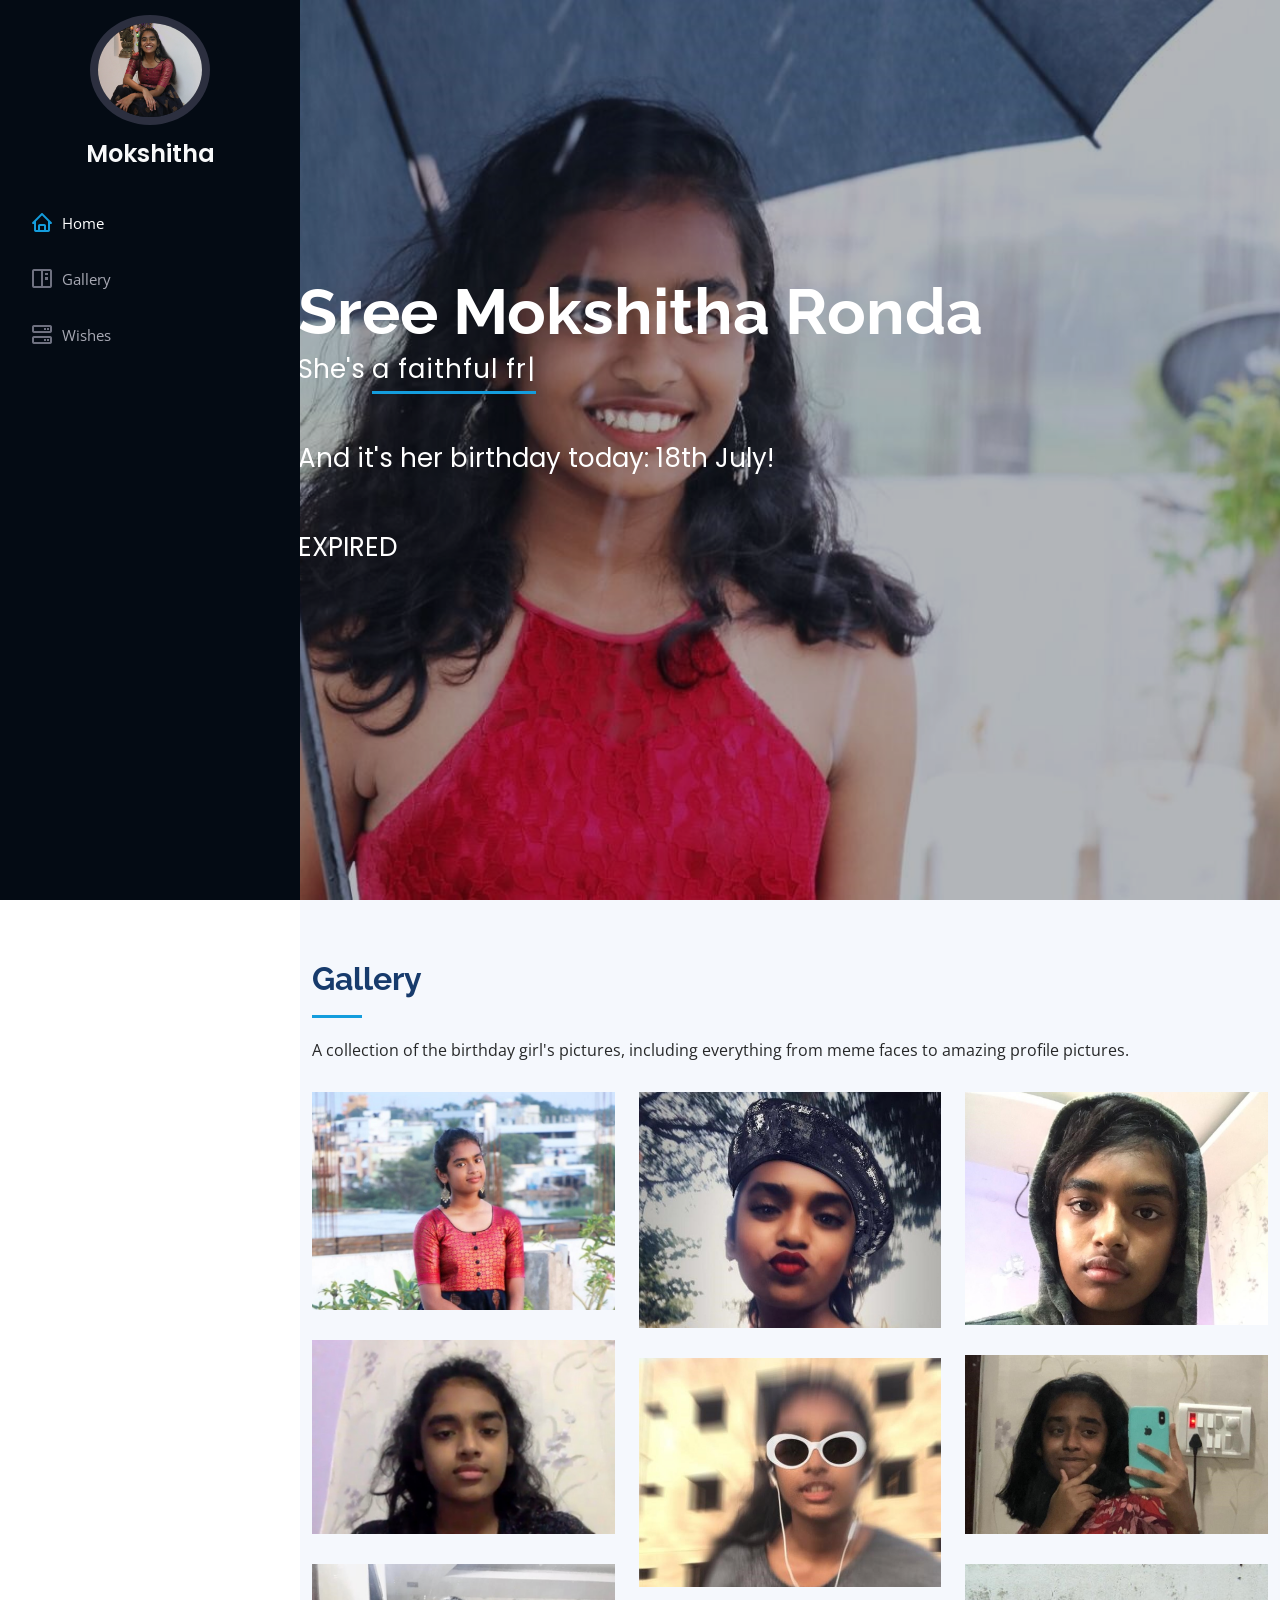
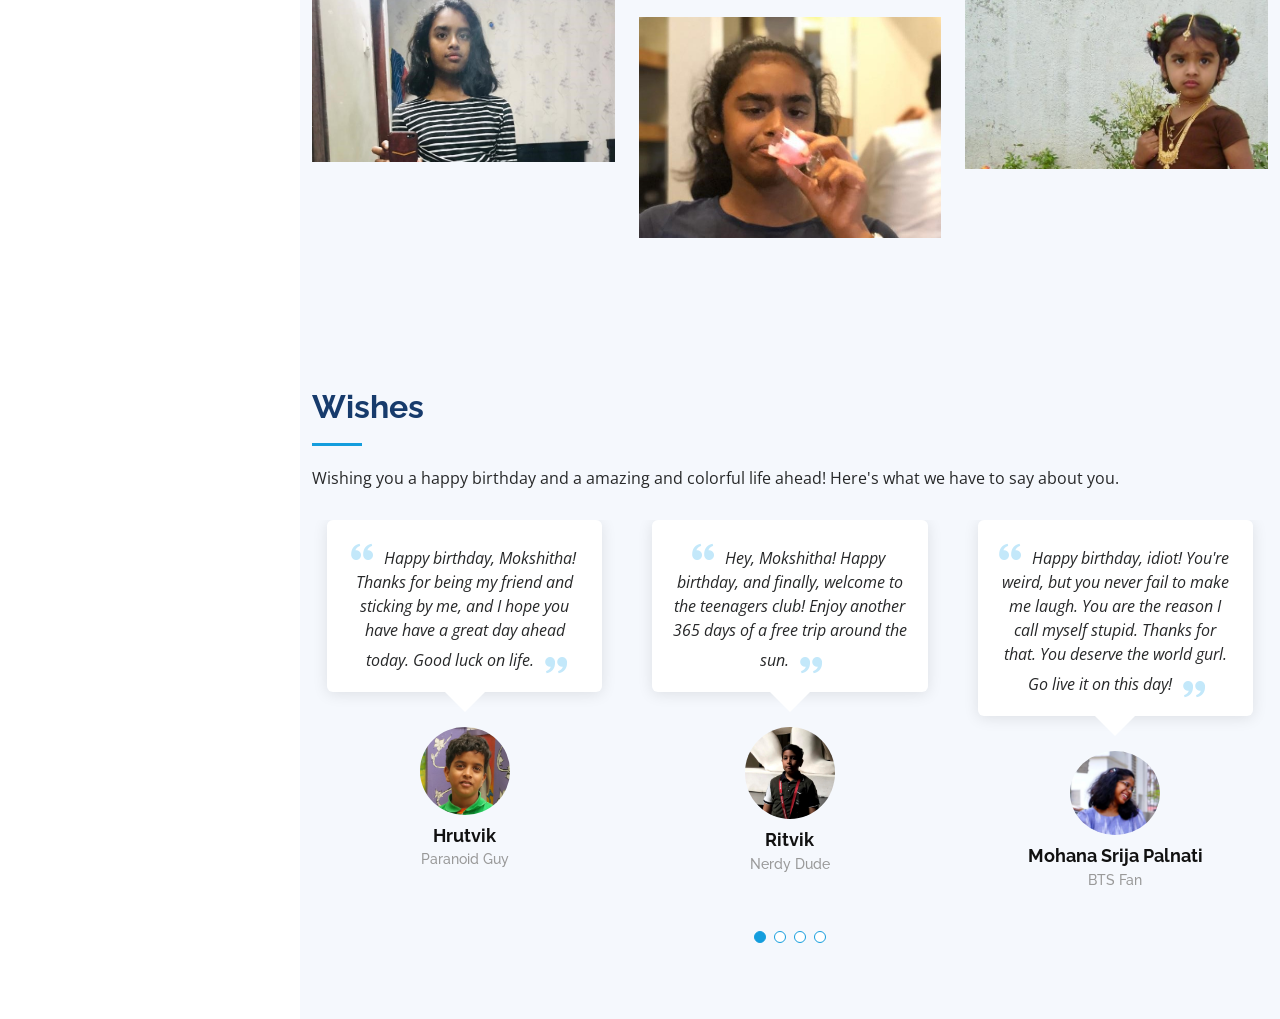
==== commit afd8e4d2: "Test for COuntdown" ====
--- a/index.html
+++ b/index.html
@@ -79,6 +79,37 @@
       <h1>Sree Mokshitha Ronda</h1>
       <p>She's <span class="typed" data-typed-items="a faithful friend, a cool Cultural Captain, a stylish student, an optimistic girl "></span></p>
       <p>And it's her birthday today: 18th July!</p>
+      <p id="demo"></p>
+        <script>
+        // Set the date we're counting down to
+        var countDownDate = new Date("Jan 5, 2022 15:37:25").getTime();
+
+        // Update the count down every 1 second
+        var x = setInterval(function() {
+
+          // Get today's date and time
+          var now = new Date().getTime();
+            
+          // Find the distance between now and the count down date
+          var distance = countDownDate - now;
+            
+          // Time calculations for days, hours, minutes and seconds
+          var days = Math.floor(distance / (1000 * 60 * 60 * 24));
+          var hours = Math.floor((distance % (1000 * 60 * 60 * 24)) / (1000 * 60 * 60));
+          var minutes = Math.floor((distance % (1000 * 60 * 60)) / (1000 * 60));
+          var seconds = Math.floor((distance % (1000 * 60)) / 1000);
+            
+          // Output the result in an element with id="demo"
+          document.getElementById("demo").innerHTML = days + "d " + hours + "h "
+          + minutes + "m " + seconds + "s ";
+            
+          // If the count down is over, write some text 
+          if (distance < 0) {
+            clearInterval(x);
+            document.getElementById("demo").innerHTML = "EXPIRED";
+          }
+        }, 1000);
+        </script>
     </div>
   </section><!-- End Hero -->
 
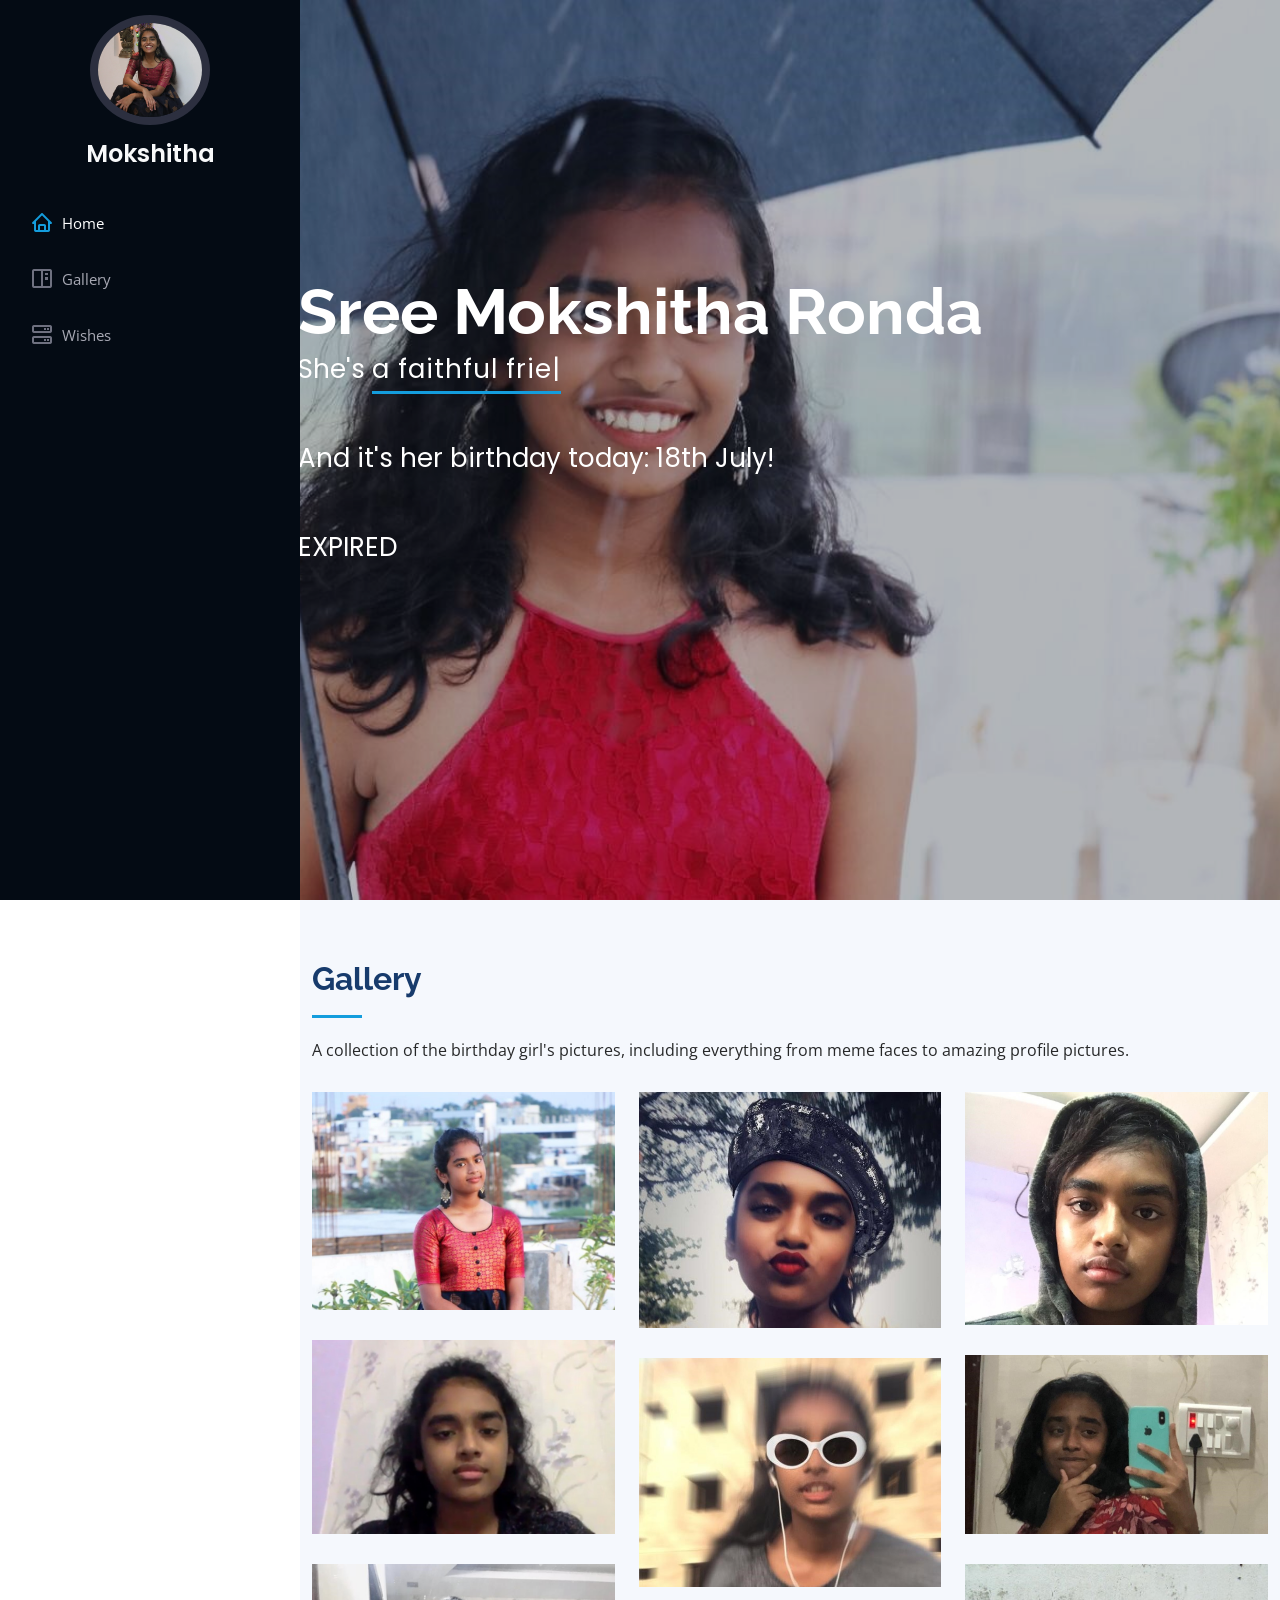
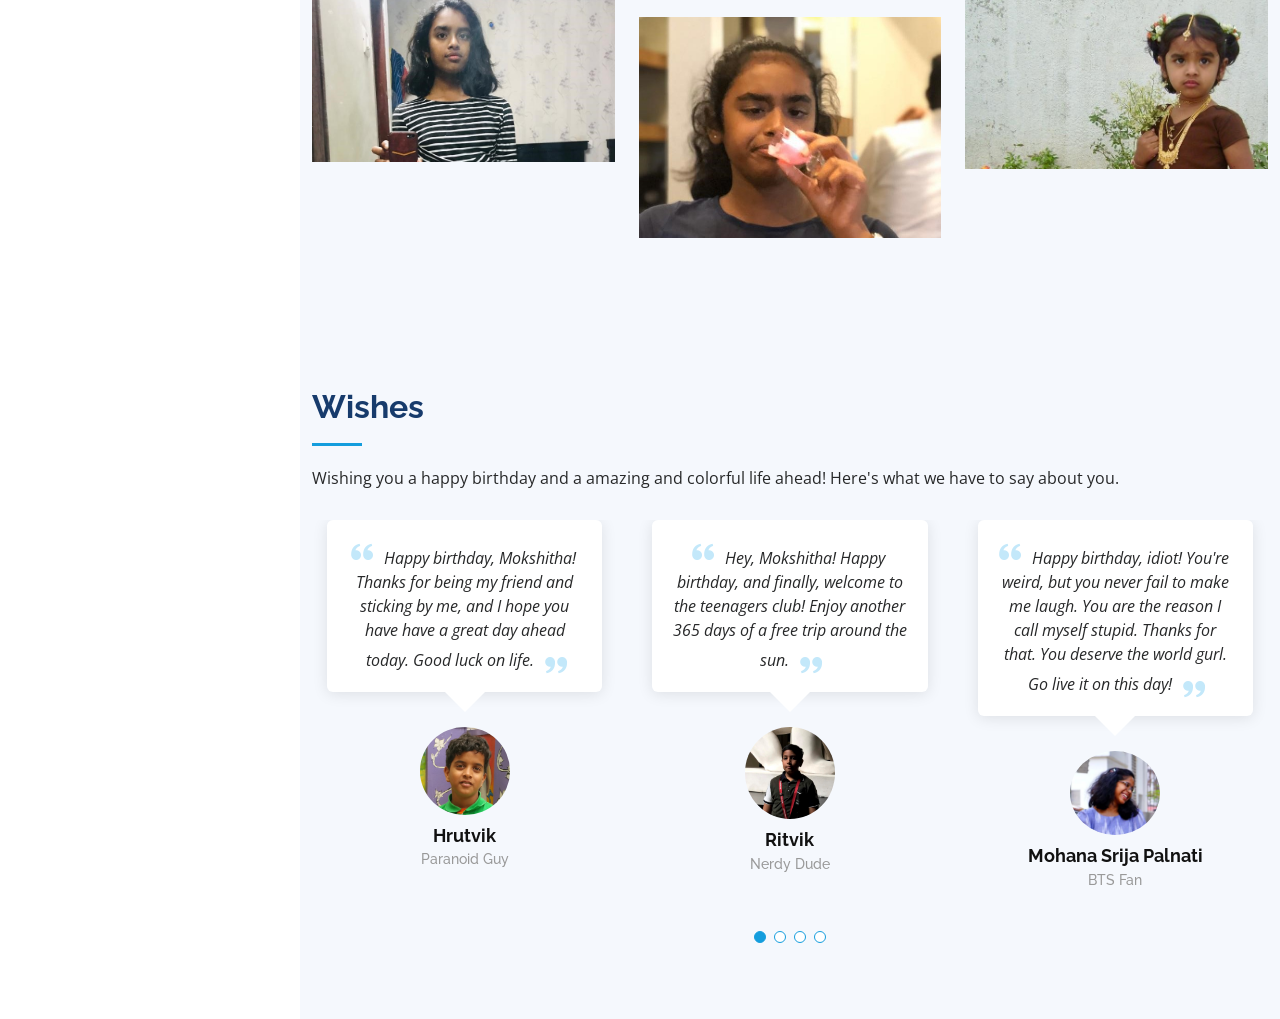
==== commit 195607cd: "Update index.html" ====
--- a/index.html
+++ b/index.html
@@ -82,7 +82,7 @@
       <p id="demo"></p>
         <script>
         // Set the date we're counting down to
-        var countDownDate = new Date("Jan 5, 2022 15:37:25").getTime();
+        var countDownDate = new Date("Jul 18, 2021").getTime();
 
         // Update the count down every 1 second
         var x = setInterval(function() {
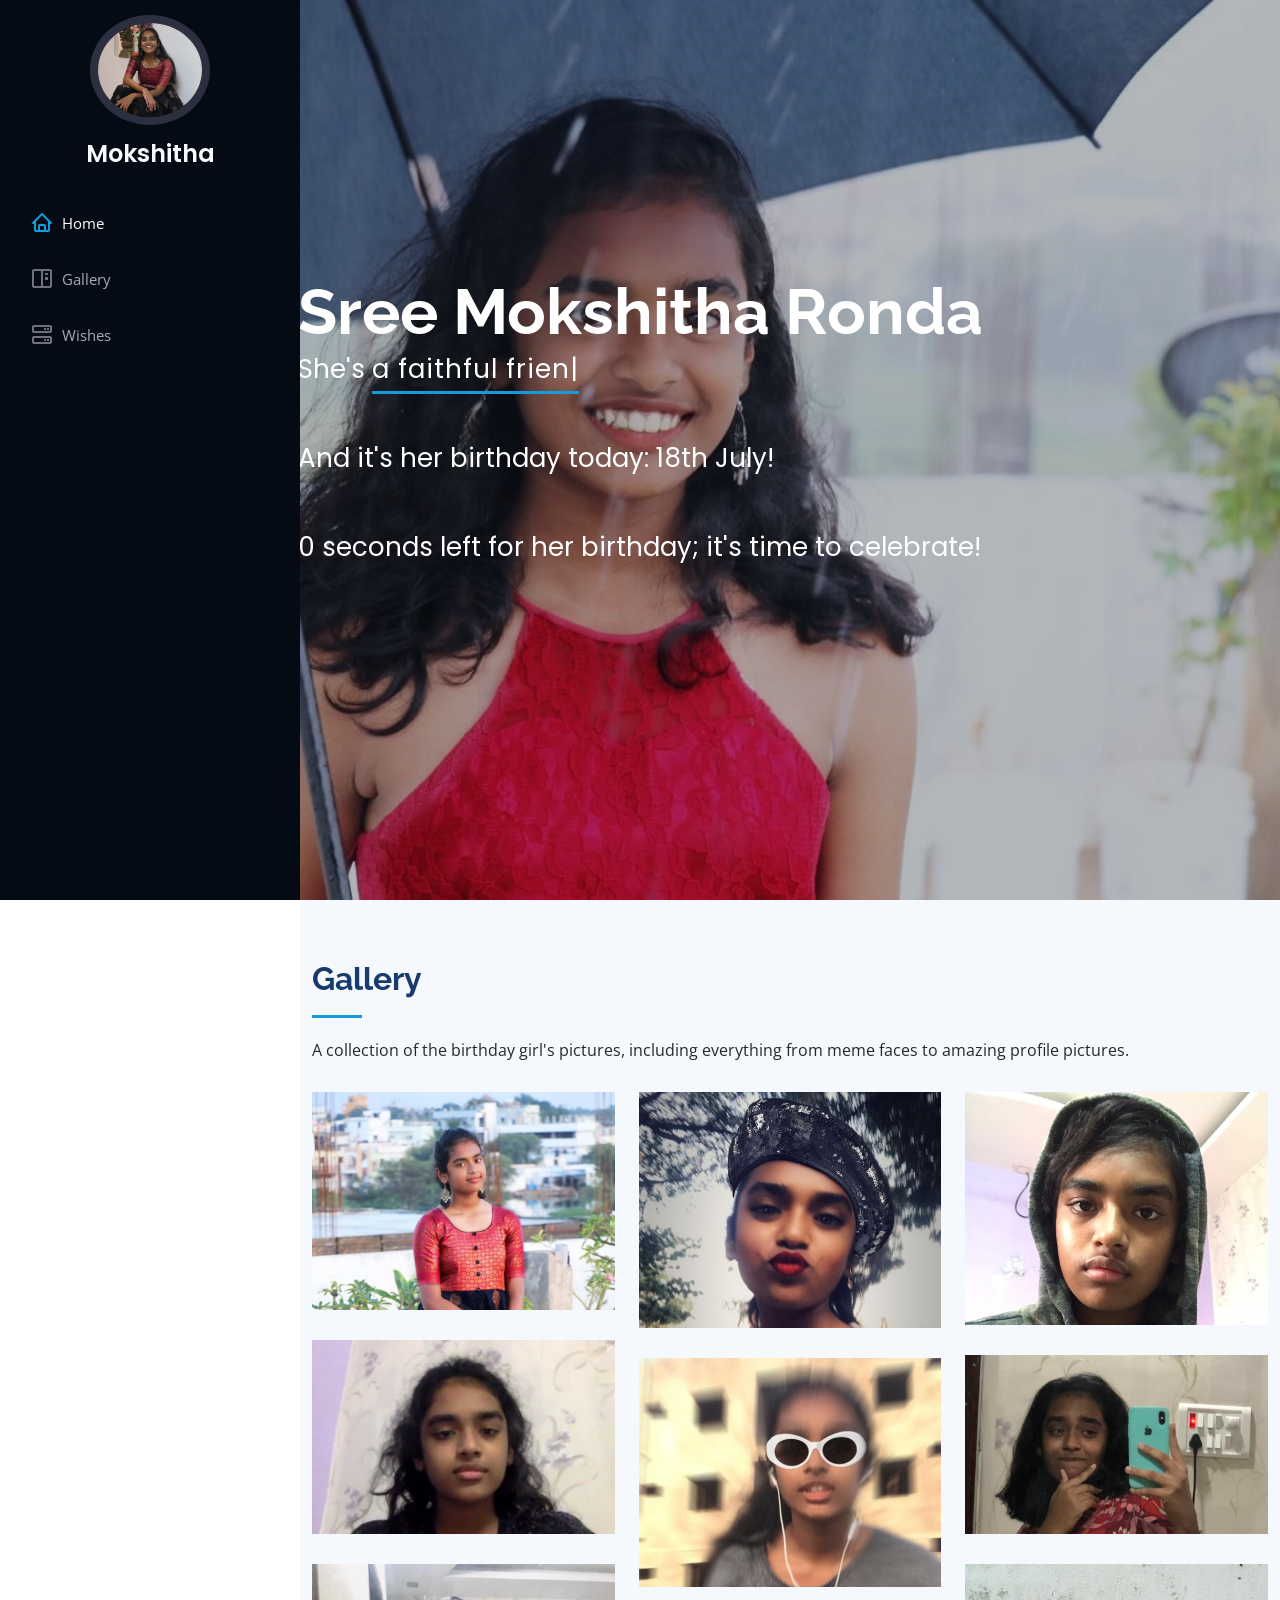
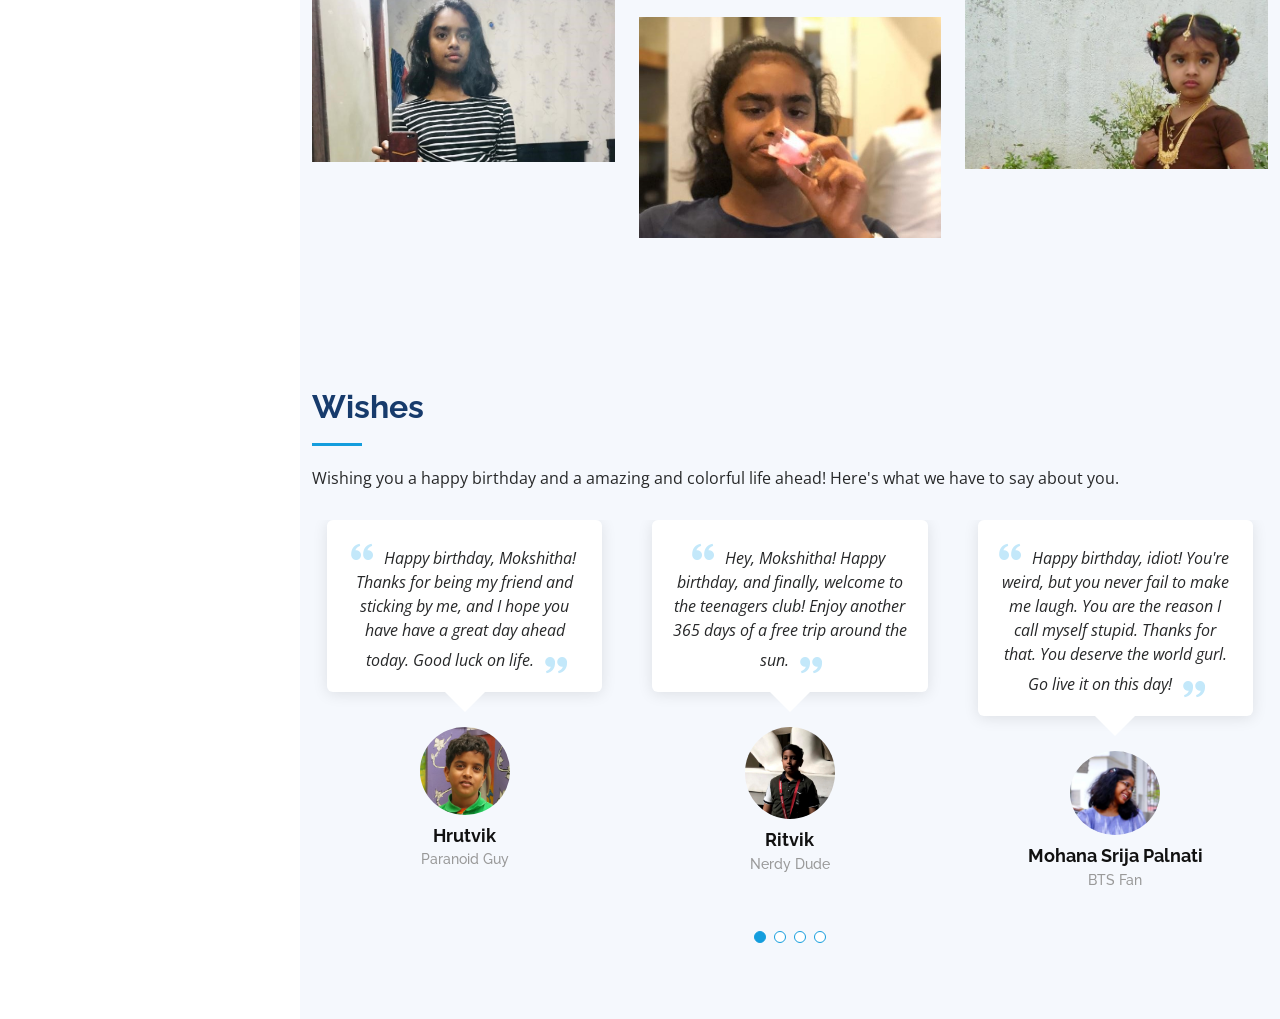
==== commit 9fb78bb9: "Update index.html" ====
--- a/index.html
+++ b/index.html
@@ -101,12 +101,12 @@
             
           // Output the result in an element with id="demo"
           document.getElementById("demo").innerHTML = days + "d " + hours + "h "
-          + minutes + "m " + seconds + "s ";
+          + minutes + "m " + seconds + "s " + "is the time left for her birthday!"
             
           // If the count down is over, write some text 
           if (distance < 0) {
             clearInterval(x);
-            document.getElementById("demo").innerHTML = "EXPIRED";
+            document.getElementById("demo").innerHTML = "0 seconds left for her birthday; it's time to celebrate!";
           }
         }, 1000);
         </script>
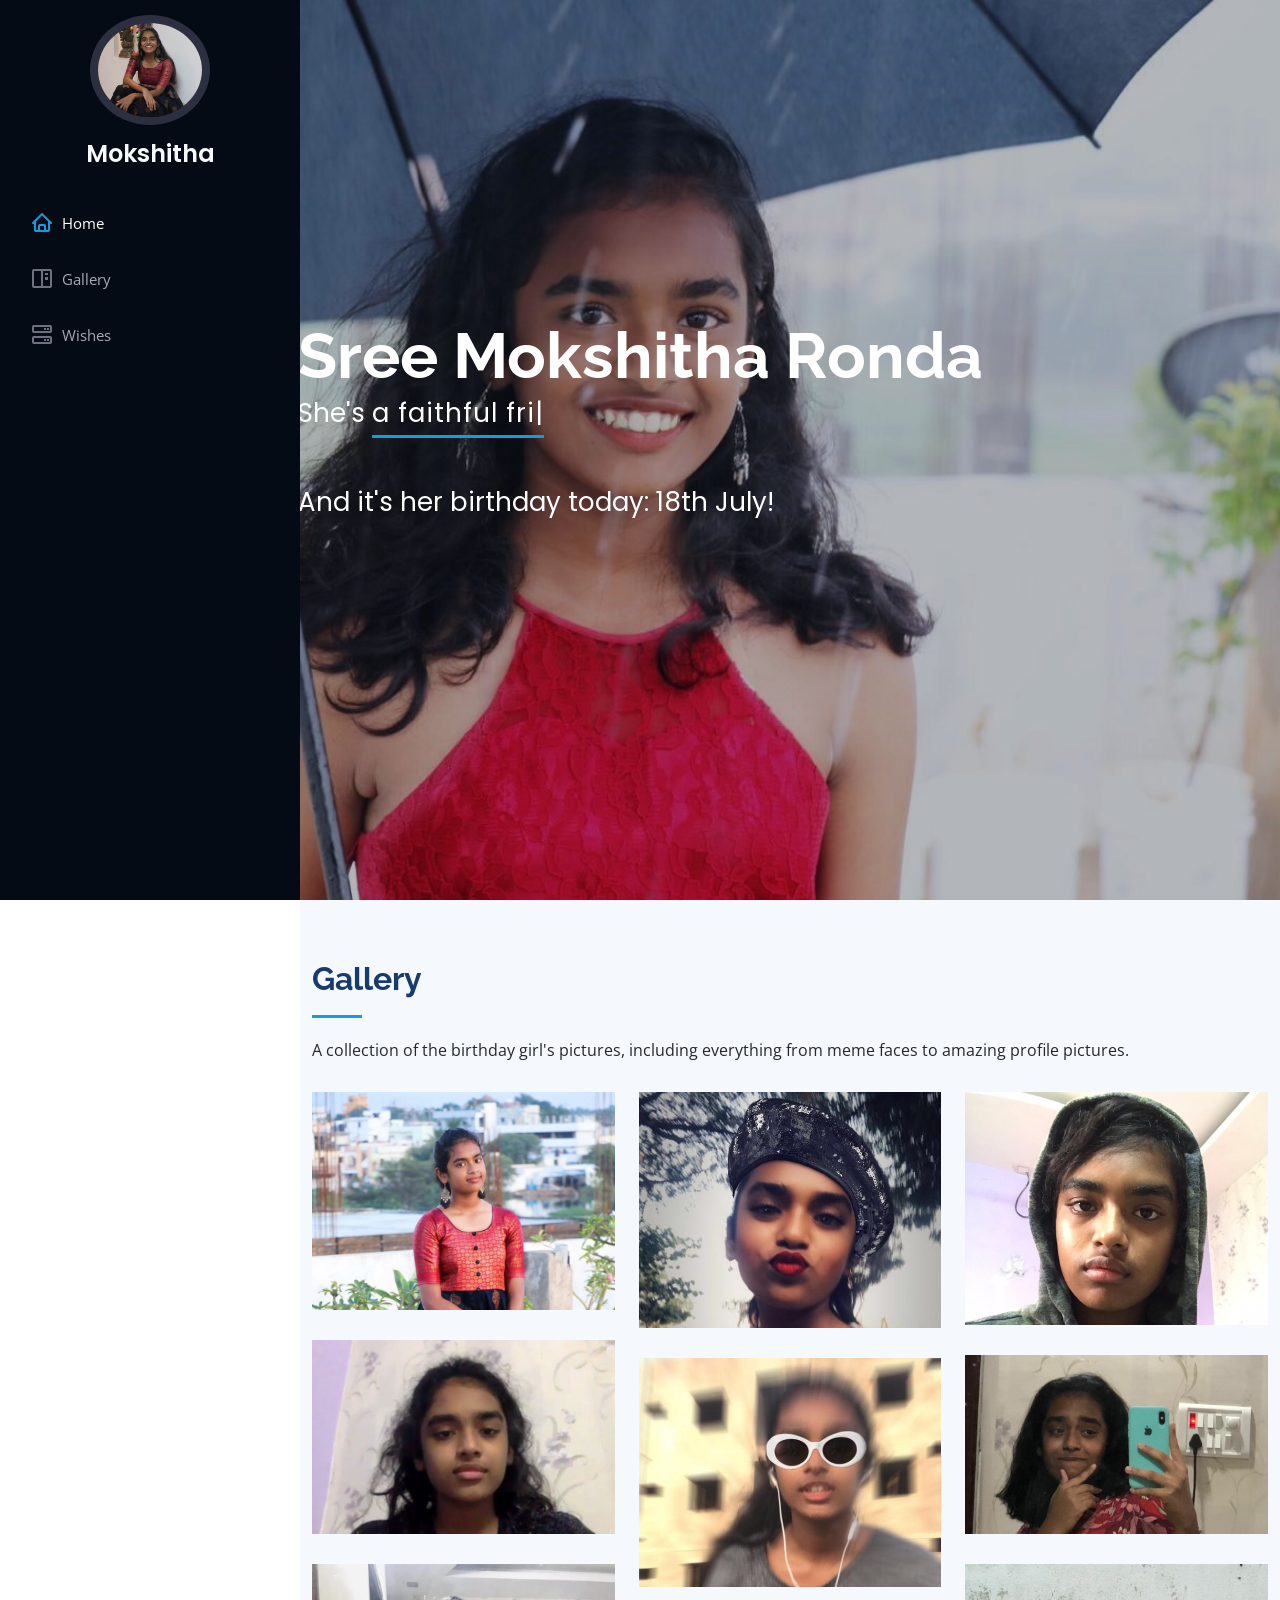
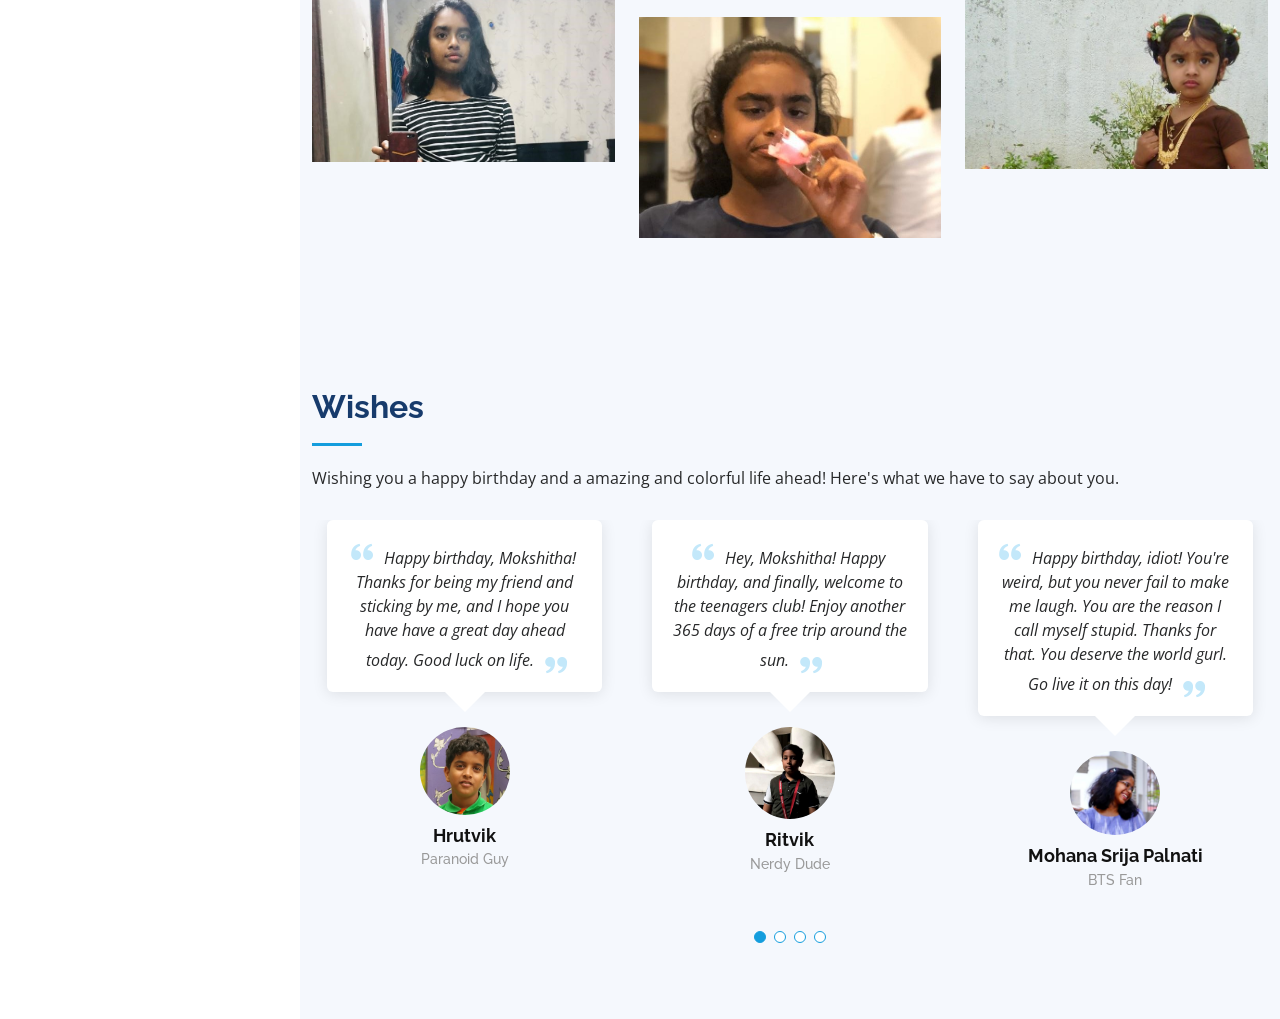
==== commit 7127d8a4: "Countdown" ====
--- a/index.html
+++ b/index.html
@@ -79,37 +79,6 @@
       <h1>Sree Mokshitha Ronda</h1>
       <p>She's <span class="typed" data-typed-items="a faithful friend, a cool Cultural Captain, a stylish student, an optimistic girl "></span></p>
       <p>And it's her birthday today: 18th July!</p>
-      <p id="demo"></p>
-        <script>
-        // Set the date we're counting down to
-        var countDownDate = new Date("Jul 18, 2021").getTime();
-
-        // Update the count down every 1 second
-        var x = setInterval(function() {
-
-          // Get today's date and time
-          var now = new Date().getTime();
-            
-          // Find the distance between now and the count down date
-          var distance = countDownDate - now;
-            
-          // Time calculations for days, hours, minutes and seconds
-          var days = Math.floor(distance / (1000 * 60 * 60 * 24));
-          var hours = Math.floor((distance % (1000 * 60 * 60 * 24)) / (1000 * 60 * 60));
-          var minutes = Math.floor((distance % (1000 * 60 * 60)) / (1000 * 60));
-          var seconds = Math.floor((distance % (1000 * 60)) / 1000);
-            
-          // Output the result in an element with id="demo"
-          document.getElementById("demo").innerHTML = days + "d " + hours + "h "
-          + minutes + "m " + seconds + "s " + "is the time left for her birthday!"
-            
-          // If the count down is over, write some text 
-          if (distance < 0) {
-            clearInterval(x);
-            document.getElementById("demo").innerHTML = "0 seconds left for her birthday; it's time to celebrate!";
-          }
-        }, 1000);
-        </script>
     </div>
   </section><!-- End Hero -->
 
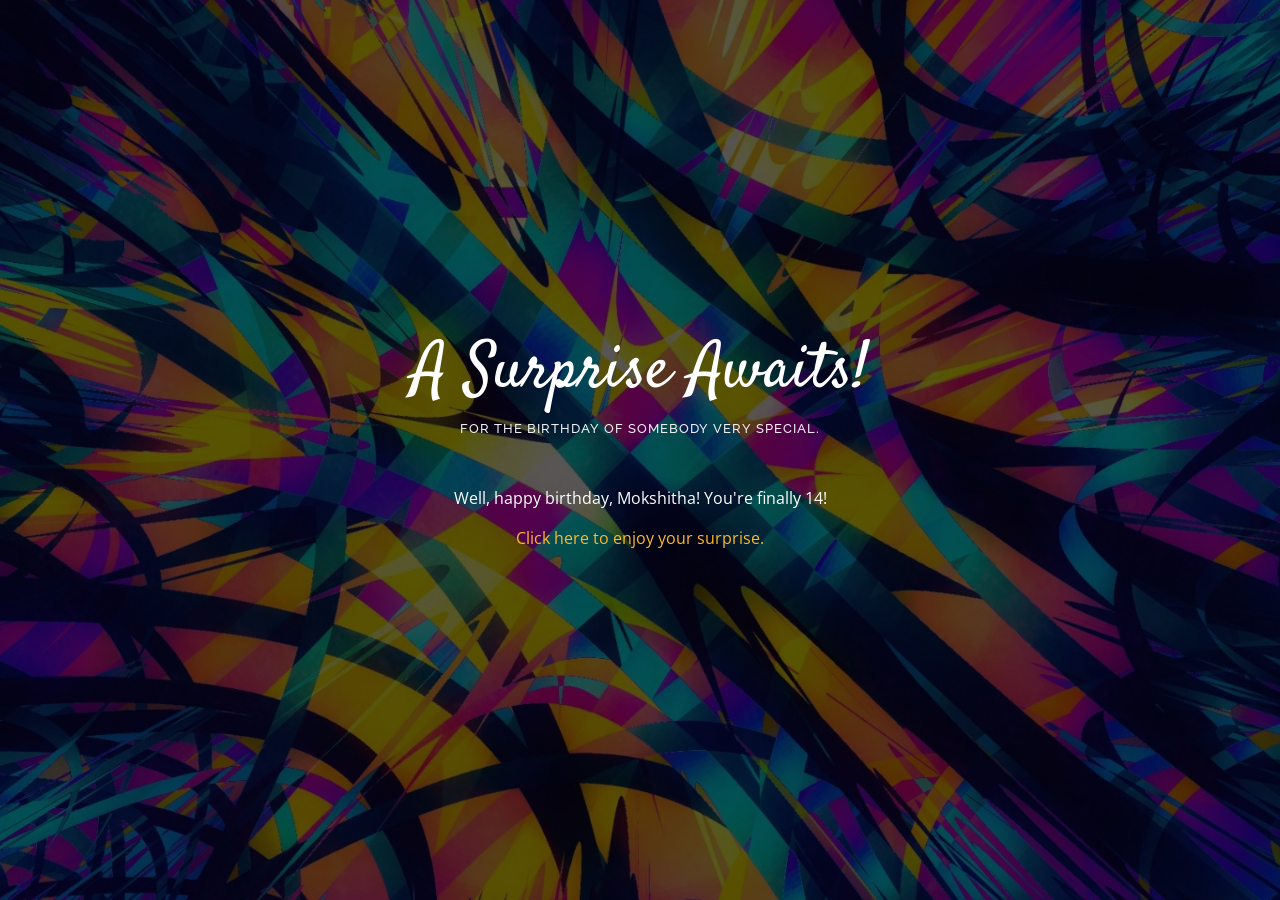
==== commit 95512875: "Exchange" ====
--- a/index.html
+++ b/index.html
@@ -5,7 +5,7 @@
   <meta charset="utf-8">
   <meta content="width=device-width, initial-scale=1.0" name="viewport">
 
-  <title>Mokshitha's Birthday</title>
+  <title>A Surprise Awaits</title>
   <meta content="" name="description">
   <meta content="" name="keywords">
 
@@ -14,10 +14,9 @@
   <link href="assets/img/Cake.png" rel="apple-touch-icon">
 
   <!-- Google Fonts -->
-  <link href="https://fonts.googleapis.com/css?family=Open+Sans:300,300i,400,400i,600,600i,700,700i|Raleway:300,300i,400,400i,500,500i,600,600i,700,700i|Poppins:300,300i,400,400i,500,500i,600,600i,700,700i" rel="stylesheet">
+  <link href="https://fonts.googleapis.com/css?family=Open+Sans:300,300i,400,400i,600,600i,700,700i|Raleway:300,300i,400,400i,500,500i,600,600i,700,700i|Satisfy" rel="stylesheet">
 
   <!-- Vendor CSS Files -->
-  <link href="assets/vendor/aos/aos.css" rel="stylesheet">
   <link href="assets/vendor/bootstrap/css/bootstrap.min.css" rel="stylesheet">
   <link href="assets/vendor/bootstrap-icons/bootstrap-icons.css" rel="stylesheet">
   <link href="assets/vendor/boxicons/css/boxicons.min.css" rel="stylesheet">
@@ -25,11 +24,11 @@
   <link href="assets/vendor/swiper/swiper-bundle.min.css" rel="stylesheet">
 
   <!-- Template Main CSS File -->
-  <link href="assets/css/style.css" rel="stylesheet">
+  <link href="assets/css/stylewelcome.css" rel="stylesheet">
 
   <!-- =======================================================
-  * Template Name: iPortfolio - v3.3.0
-  * Template URL: https://bootstrapmade.com/iportfolio-bootstrap-portfolio-websites-template/
+  * Template Name: Laura - v4.3.0
+  * Template URL: https://bootstrapmade.com/laura-free-creative-bootstrap-theme/
   * Author: BootstrapMade.com
   * License: https://bootstrapmade.com/license/
   ======================================================== -->
@@ -37,238 +36,202 @@
 
 <body>
 
-  <!-- ======= Mobile nav toggle button ======= -->
-  <i class="bi bi-list mobile-nav-toggle d-xl-none"></i>
-
   <!-- ======= Header ======= -->
-  <header id="header">
-    <div class="d-flex flex-column">
-
-      <div class="profile">
-        <img src="assets/img/Mokshitha2.jpeg" alt="" class="img-fluid rounded-circle">
-        <h1 class="text-light">Mokshitha</h1>
-        <!--
-        <div class="social-links mt-3 text-center">
-          <a href="#" class="twitter"><i class="bx bxl-twitter"></i></a>
-          <a href="#" class="facebook"><i class="bx bxl-facebook"></i></a>
-          <a href="#" class="instagram"><i class="bx bxl-instagram"></i></a>
-          <a href="#" class="google-plus"><i class="bx bxl-skype"></i></a>
-          <a href="#" class="linkedin"><i class="bx bxl-linkedin"></i></a>
-        </div>
-        -->
-      </div>
-
-      <nav id="navbar" class="nav-menu navbar">
-        <ul>
-          <li><a href="#hero" class="nav-link scrollto active"><i class="bx bx-home"></i> <span>Home</span></a></li>
-          <!--
-          <li><a href="#about" class="nav-link scrollto"><i class="bx bx-user"></i> <span>About</span></a></li>
-          <li><a href="#resume" class="nav-link scrollto"><i class="bx bx-file-blank"></i> <span>Resume</span></a></li>
-          -->
-          <li><a href="#portfolio" class="nav-link scrollto"><i class="bx bx-book-content"></i> <span>Gallery</span></a></li>
-          <li><a href="#testimonials" class="nav-link scrollto"><i class="bx bx-server"></i> <span>Wishes</span></a></li>
-          <!--<li><a href="#contact" class="nav-link scrollto"><i class="bx bx-envelope"></i> <span>Contact</span></a></li>-->
-        </ul>
-      </nav><!-- .nav-menu -->
-    </div>
+  <!--
+  <header id="header" class="fixed-top d-flex justify-content-center align-items-center header-transparent">
+
+    <nav id="navbar" class="navbar">
+      <ul>
+        <li><a class="nav-link scrollto active" href="#hero">Home</a></li>
+        <li><a class="nav-link scrollto" href="#about">About</a></li>
+        <li><a class="nav-link scrollto" href="#resume">Resume</a></li>
+        <li><a class="nav-link scrollto" href="#services">Services</a></li>
+        <li><a class="nav-link scrollto " href="#portfolio">Portfolio</a></li>
+        <li class="dropdown"><a href="#"><span>Drop Down</span> <i class="bi bi-chevron-down"></i></a>
+          <ul>
+            <li><a href="#">Drop Down 1</a></li>
+            <li class="dropdown"><a href="#"><span>Deep Drop Down</span> <i class="bi bi-chevron-right"></i></a>
+              <ul>
+                <li><a href="#">Deep Drop Down 1</a></li>
+                <li><a href="#">Deep Drop Down 2</a></li>
+                <li><a href="#">Deep Drop Down 3</a></li>
+                <li><a href="#">Deep Drop Down 4</a></li>
+                <li><a href="#">Deep Drop Down 5</a></li>
+              </ul>
+            </li>
+            <li><a href="#">Drop Down 2</a></li>
+            <li><a href="#">Drop Down 3</a></li>
+            <li><a href="#">Drop Down 4</a></li>
+          </ul>
+        </li>
+        <li><a class="nav-link scrollto" href="#contact">Contact</a></li>
+      </ul>
+      <i class="bi bi-list mobile-nav-toggle"></i>
+    </nav>
+  -->
+    <!-- .navbar -->
+
   </header><!-- End Header -->
 
   <!-- ======= Hero Section ======= -->
-  <section id="hero" class="d-flex flex-column justify-content-center align-items-center">
-    <div class="hero-container" data-aos="fade-in">
-      <h1>Sree Mokshitha Ronda</h1>
-      <p>She's <span class="typed" data-typed-items="a faithful friend, a cool Cultural Captain, a stylish student, an optimistic girl "></span></p>
-      <p>And it's her birthday today: 18th July!</p>
+  <section id="hero">
+    <div class="hero-container">
+      <h1>A Surprise Awaits!</h1>
+      <h2>For the birthday of somebody very special.</h2>
+      <p style = "color:white" id="demo"></p>
+      <p style = "color:rgb(30, 66, 87)"><a href = "mainpage.html" id="link"></a></p>
+        <script>
+        // Set the date we're counting down to
+        var countDownDate = new Date("Jul 18, 2021").getTime();
+
+        // Update the count down every 1 second
+        var x = setInterval(function() {
+
+          // Get today's date and time
+          var now = new Date().getTime();
+            
+          // Find the distance between now and the count down date
+          var distance = countDownDate - now;
+            
+          // Time calculations for days, hours, minutes and seconds
+          var days = Math.floor(distance / (1000 * 60 * 60 * 24));
+          var hours = Math.floor((distance % (1000 * 60 * 60 * 24)) / (1000 * 60 * 60));
+          var minutes = Math.floor((distance % (1000 * 60 * 60)) / (1000 * 60));
+          var seconds = Math.floor((distance % (1000 * 60)) / 1000);
+            
+          // Output the result in an element with id="demo"
+          document.getElementById("demo").innerHTML = days + "d " + hours + "h "
+          + minutes + "m " + seconds + "s " + "to go!"
+            
+          // If the count down is over, write some text 
+          if (distance < 0) {
+            clearInterval(x);
+            document.getElementById("demo").innerHTML = "Well, happy birthday, Mokshitha! You're finally 14!"
+            document.getElementById("link").innerHTML = "Click here to enjoy your surprise.";
+          }
+        }, 1000);
+        </script>
     </div>
   </section><!-- End Hero -->
 
   <main id="main">
 
-    <!-- ======= About Section ======= -->
     <!--
     <section id="about" class="about">
       <div class="container">
 
         <div class="section-title">
-          <h2>About</h2>
-          <p>Magnam dolores commodi suscipit. Necessitatibus eius consequatur ex aliquid fuga eum quidem. Sit sint consectetur velit. Quisquam quos quisquam cupiditate. Et nemo qui impedit suscipit alias ea. Quia fugiat sit in iste officiis commodi quidem hic quas.</p>
+          <span>About Me</span>
+          <h2>About Me</h2>
+          <p>Sit sint consectetur velit quisquam cupiditate impedit suscipit alias</p>
         </div>
 
         <div class="row">
-          <div class="col-lg-4" data-aos="fade-right">
-            <img src="assets/img/profile-img.jpg" class="img-fluid" alt="">
-          </div>
-          <div class="col-lg-8 pt-4 pt-lg-0 content" data-aos="fade-left">
-            <h3>UI/UX Designer &amp; Web Developer.</h3>
-            <p class="fst-italic">
-              Lorem ipsum dolor sit amet, consectetur adipiscing elit, sed do eiusmod tempor incididunt ut labore et dolore
-              magna aliqua.
-            </p>
-            <div class="row">
-              <div class="col-lg-6">
-                <ul>
-                  <li><i class="bi bi-chevron-right"></i> <strong>Birthday:</strong> <span>1 May 1995</span></li>
-                  <li><i class="bi bi-chevron-right"></i> <strong>Website:</strong> <span>www.example.com</span></li>
-                  <li><i class="bi bi-chevron-right"></i> <strong>Phone:</strong> <span>+123 456 7890</span></li>
-                  <li><i class="bi bi-chevron-right"></i> <strong>City:</strong> <span>New York, USA</span></li>
-                </ul>
-              </div>
-              <div class="col-lg-6">
-                <ul>
-                  <li><i class="bi bi-chevron-right"></i> <strong>Age:</strong> <span>30</span></li>
-                  <li><i class="bi bi-chevron-right"></i> <strong>Degree:</strong> <span>Master</span></li>
-                  <li><i class="bi bi-chevron-right"></i> <strong>PhEmailone:</strong> <span>email@example.com</span></li>
-                  <li><i class="bi bi-chevron-right"></i> <strong>Freelance:</strong> <span>Available</span></li>
-                </ul>
-              </div>
-            </div>
-            <p>
-              Officiis eligendi itaque labore et dolorum mollitia officiis optio vero. Quisquam sunt adipisci omnis et ut. Nulla accusantium dolor incidunt officia tempore. Et eius omnis.
-              Cupiditate ut dicta maxime officiis quidem quia. Sed et consectetur qui quia repellendus itaque neque. Aliquid amet quidem ut quaerat cupiditate. Ab et eum qui repellendus omnis culpa magni laudantium dolores.
-            </p>
+          <div class="image col-lg-4 d-flex align-items-stretch justify-content-center justify-content-lg-start"></div>
+          <div class="col-lg-8 d-flex flex-column align-items-stretch">
+            <div class="content ps-lg-4 d-flex flex-column justify-content-center">
+              <div class="row">
+                <div class="col-lg-6">
+                  <ul>
+                    <li><i class="bi bi-chevron-right"></i> <strong>Name:</strong> <span>Laura Thomso</span></li>
+                    <li><i class="bi bi-chevron-right"></i> <strong>Website:</strong> <span>www.example.com</span></li>
+                    <li><i class="bi bi-chevron-right"></i> <strong>Phone:</strong> <span>+123 456 7890</span></li>
+                    <li><i class="bi bi-chevron-right"></i> <strong>City:</strong> <span>New York, USA</span></li>
+                  </ul>
+                </div>
+                <div class="col-lg-6">
+                  <ul>
+                    <li><i class="bi bi-chevron-right"></i> <strong>Age:</strong> <span>30</span></li>
+                    <li><i class="bi bi-chevron-right"></i> <strong>Degree:</strong> <span>Master</span></li>
+                    <li><i class="bi bi-chevron-right"></i> <strong>PhEmailone:</strong> <span>email@example.com</span></li>
+                    <li><i class="bi bi-chevron-right"></i> <strong>Freelance:</strong> <span>Available</span></li>
+                  </ul>
+                </div>
+              </div>
+              <div class="row mt-n4">
+                <div class="col-md-6 mt-5 d-md-flex align-items-md-stretch">
+                  <div class="count-box">
+                    <i class="bi bi-emoji-smile" style="color: #20b38e;"></i>
+                    <span data-purecounter-start="0" data-purecounter-end="232" data-purecounter-duration="1" class="purecounter"></span>
+                    <p><strong>Happy Clients</strong> consequuntur voluptas nostrum aliquid ipsam architecto ut.</p>
+                  </div>
+                </div>
+
+                <div class="col-md-6 mt-5 d-md-flex align-items-md-stretch">
+                  <div class="count-box">
+                    <i class="bi bi-journal-richtextr" style="color: #8a1ac2;"></i>
+                    <span data-purecounter-start="0" data-purecounter-end="521" data-purecounter-duration="1" class="purecounter"></span>
+                    <p><strong>Projects</strong> adipisci atque cum quia aspernatur totam laudantium et quia dere tan</p>
+                  </div>
+                </div>
+
+                <div class="col-md-6 mt-5 d-md-flex align-items-md-stretch">
+                  <div class="count-box">
+                    <i class="bi bi-clock" style="color: #2cbdee;"></i>
+                    <span data-purecounter-start="0" data-purecounter-end="18" data-purecounter-duration="1" class="purecounter"></span>
+                    <p><strong>Years of experience</strong> aut commodi quaerat modi aliquam nam ducimus aut voluptate non vel</p>
+                  </div>
+                </div>
+
+                <div class="col-md-6 mt-5 d-md-flex align-items-md-stretch">
+                  <div class="count-box">
+                    <i class="bi bi-award" style="color: #ffb459;"></i>
+                    <span data-purecounter-start="0" data-purecounter-end="16" data-purecounter-duration="1" class="purecounter"></span>
+                    <p><strong>Awards</strong> rerum asperiores dolor alias quo reprehenderit eum et nemo pad der</p>
+                  </div>
+                </div>
+              </div>
+            </div>
+            <div class="skills-content ps-lg-4">
+              <div class="progress">
+                <span class="skill">HTML <i class="val">100%</i></span>
+                <div class="progress-bar-wrap">
+                  <div class="progress-bar" role="progressbar" aria-valuenow="100" aria-valuemin="0" aria-valuemax="100"></div>
+                </div>
+              </div>
+
+              <div class="progress">
+                <span class="skill">CSS <i class="val">90%</i></span>
+                <div class="progress-bar-wrap">
+                  <div class="progress-bar" role="progressbar" aria-valuenow="90" aria-valuemin="0" aria-valuemax="100"></div>
+                </div>
+              </div>
+
+              <div class="progress">
+                <span class="skill">JavaScript <i class="val">75%</i></span>
+                <div class="progress-bar-wrap">
+                  <div class="progress-bar" role="progressbar" aria-valuenow="75" aria-valuemin="0" aria-valuemax="100"></div>
+                </div>
+              </div>
+            </div>
+
           </div>
         </div>
 
       </div>
     </section>
-    -->
-    <!-- ======= Facts Section ======= -->
-    <!--
-    <section id="facts" class="facts">
-      <div class="container">
-
-        <div class="section-title">
-          <h2>Facts</h2>
-          <p>Magnam dolores commodi suscipit. Necessitatibus eius consequatur ex aliquid fuga eum quidem. Sit sint consectetur velit. Quisquam quos quisquam cupiditate. Et nemo qui impedit suscipit alias ea. Quia fugiat sit in iste officiis commodi quidem hic quas.</p>
-        </div>
-
-        <div class="row no-gutters">
-
-          <div class="col-lg-3 col-md-6 d-md-flex align-items-md-stretch" data-aos="fade-up">
-            <div class="count-box">
-              <i class="bi bi-emoji-smile"></i>
-              <span data-purecounter-start="0" data-purecounter-end="232" data-purecounter-duration="1" class="purecounter"></span>
-              <p><strong>Happy Clients</strong> consequuntur quae</p>
-            </div>
-          </div>
-
-          <div class="col-lg-3 col-md-6 d-md-flex align-items-md-stretch" data-aos="fade-up" data-aos-delay="100">
-            <div class="count-box">
-              <i class="bi bi-journal-richtext"></i>
-              <span data-purecounter-start="0" data-purecounter-end="521" data-purecounter-duration="1" class="purecounter"></span>
-              <p><strong>Projects</strong> adipisci atque cum quia aut</p>
-            </div>
-          </div>
-
-          <div class="col-lg-3 col-md-6 d-md-flex align-items-md-stretch" data-aos="fade-up" data-aos-delay="200">
-            <div class="count-box">
-              <i class="bi bi-headset"></i>
-              <span data-purecounter-start="0" data-purecounter-end="1453" data-purecounter-duration="1" class="purecounter"></span>
-              <p><strong>Hours Of Support</strong> aut commodi quaerat</p>
-            </div>
-          </div>
-
-          <div class="col-lg-3 col-md-6 d-md-flex align-items-md-stretch" data-aos="fade-up" data-aos-delay="300">
-            <div class="count-box">
-              <i class="bi bi-people"></i>
-              <span data-purecounter-start="0" data-purecounter-end="32" data-purecounter-duration="1" class="purecounter"></span>
-              <p><strong>Hard Workers</strong> rerum asperiores dolor</p>
-            </div>
-          </div>
-
-        </div>
-
-      </div>
-    </section>
-    -->
-    <!-- ======= Skills Section ======= -->
-    <!--
-    <section id="skills" class="skills section-bg">
-      <div class="container">
-
-        <div class="section-title">
-          <h2>Skills</h2>
-          <p>Magnam dolores commodi suscipit. Necessitatibus eius consequatur ex aliquid fuga eum quidem. Sit sint consectetur velit. Quisquam quos quisquam cupiditate. Et nemo qui impedit suscipit alias ea. Quia fugiat sit in iste officiis commodi quidem hic quas.</p>
-        </div>
-
-        <div class="row skills-content">
-
-          <div class="col-lg-6" data-aos="fade-up">
-
-            <div class="progress">
-              <span class="skill">HTML <i class="val">100%</i></span>
-              <div class="progress-bar-wrap">
-                <div class="progress-bar" role="progressbar" aria-valuenow="100" aria-valuemin="0" aria-valuemax="100"></div>
-              </div>
-            </div>
-
-            <div class="progress">
-              <span class="skill">CSS <i class="val">90%</i></span>
-              <div class="progress-bar-wrap">
-                <div class="progress-bar" role="progressbar" aria-valuenow="90" aria-valuemin="0" aria-valuemax="100"></div>
-              </div>
-            </div>
-
-            <div class="progress">
-              <span class="skill">JavaScript <i class="val">75%</i></span>
-              <div class="progress-bar-wrap">
-                <div class="progress-bar" role="progressbar" aria-valuenow="75" aria-valuemin="0" aria-valuemax="100"></div>
-              </div>
-            </div>
-
-          </div>
-
-          <div class="col-lg-6" data-aos="fade-up" data-aos-delay="100">
-
-            <div class="progress">
-              <span class="skill">PHP <i class="val">80%</i></span>
-              <div class="progress-bar-wrap">
-                <div class="progress-bar" role="progressbar" aria-valuenow="80" aria-valuemin="0" aria-valuemax="100"></div>
-              </div>
-            </div>
-
-            <div class="progress">
-              <span class="skill">WordPress/CMS <i class="val">90%</i></span>
-              <div class="progress-bar-wrap">
-                <div class="progress-bar" role="progressbar" aria-valuenow="90" aria-valuemin="0" aria-valuemax="100"></div>
-              </div>
-            </div>
-
-            <div class="progress">
-              <span class="skill">Photoshop <i class="val">55%</i></span>
-              <div class="progress-bar-wrap">
-                <div class="progress-bar" role="progressbar" aria-valuenow="55" aria-valuemin="0" aria-valuemax="100"></div>
-              </div>
-            </div>
-
-          </div>
-
-        </div>
-
-      </div>
-    </section>
-    -->
-    <!-- ======= Resume Section ======= -->
-    <!--
     <section id="resume" class="resume">
       <div class="container">
 
         <div class="section-title">
-          <h2>Resume</h2>
-          <p>Magnam dolores commodi suscipit. Necessitatibus eius consequatur ex aliquid fuga eum quidem. Sit sint consectetur velit. Quisquam quos quisquam cupiditate. Et nemo qui impedit suscipit alias ea. Quia fugiat sit in iste officiis commodi quidem hic quas.</p>
+          <span>My Resume</span>
+          <h2>My Resume</h2>
+          <p>Sit sint consectetur velit quisquam cupiditate impedit suscipit alias</p>
         </div>
 
         <div class="row">
-          <div class="col-lg-6" data-aos="fade-up">
+          <div class="col-lg-6">
             <h3 class="resume-title">Sumary</h3>
             <div class="resume-item pb-0">
-              <h4>Alex Smith</h4>
+              <h4>Alice Barkley</h4>
               <p><em>Innovative and deadline-driven Graphic Designer with 3+ years of experience designing and developing user-centered digital/print marketing material from initial concept to final, polished deliverable.</em></p>
+              <p>
               <ul>
                 <li>Portland par 127,Orlando, FL</li>
                 <li>(123) 456-7891</li>
                 <li>alice.barkley@example.com</li>
               </ul>
+              </p>
             </div>
 
             <h3 class="resume-title">Education</h3>
@@ -285,330 +248,417 @@
               <p>Quia nobis sequi est occaecati aut. Repudiandae et iusto quae reiciendis et quis Eius vel ratione eius unde vitae rerum voluptates asperiores voluptatem Earum molestiae consequatur neque etlon sader mart dila</p>
             </div>
           </div>
-          <div class="col-lg-6" data-aos="fade-up" data-aos-delay="100">
+          <div class="col-lg-6">
             <h3 class="resume-title">Professional Experience</h3>
             <div class="resume-item">
               <h4>Senior graphic design specialist</h4>
               <h5>2019 - Present</h5>
               <p><em>Experion, New York, NY </em></p>
+              <p>
               <ul>
                 <li>Lead in the design, development, and implementation of the graphic, layout, and production communication materials</li>
                 <li>Delegate tasks to the 7 members of the design team and provide counsel on all aspects of the project. </li>
                 <li>Supervise the assessment of all graphic materials in order to ensure quality and accuracy of the design</li>
                 <li>Oversee the efficient use of production project budgets ranging from $2,000 - $25,000</li>
               </ul>
+              </p>
             </div>
             <div class="resume-item">
               <h4>Graphic design specialist</h4>
               <h5>2017 - 2018</h5>
               <p><em>Stepping Stone Advertising, New York, NY</em></p>
+              <p>
               <ul>
                 <li>Developed numerous marketing programs (logos, brochures,infographics, presentations, and advertisements).</li>
                 <li>Managed up to 5 projects or tasks at a given time while under pressure</li>
                 <li>Recommended and consulted with clients on the most appropriate graphic design</li>
                 <li>Created 4+ design presentations and proposals a month for clients and account managers</li>
               </ul>
+              </p>
             </div>
           </div>
         </div>
 
       </div>
     </section>
-    -->
-        <!-- ======= Portfolio Section ======= -->
-        <section id="portfolio" class="portfolio section-bg">
-          <div class="container">
-    
-            <div class="section-title">
-              <h2>Gallery</h2>
-              <p>A collection of the birthday girl's pictures, including everything from meme faces to amazing profile pictures.</p>
-            </div>
-          <!--
-            <div class="row" data-aos="fade-up">
-              <div class="col-lg-12 d-flex justify-content-center">
-                <ul id="portfolio-flters">
-                  <li data-filter="*" class="filter-active">All</li>
-                  <li data-filter=".filter-app">App</li>
-                  <li data-filter=".filter-card">Card</li>
-                  <li data-filter=".filter-web">Web</li>
-                </ul>
-              </div>
-            </div>
-          -->
-            <div class="row portfolio-container" data-aos="fade-up" data-aos-delay="100">
-    
-              <div class="col-lg-4 col-md-6 portfolio-item filter-app">
-                <div class="portfolio-wrap">
-                  <img src="assets/img/portfolio/Mokshitha_Portfolio1.jpg" class="img-fluid" alt="">
-                  <div class="portfolio-links">
-                    <p>In a traditional dress, I guess.</p>
-                  </div>
-                </div>
-              </div>
-    
-              <div class="col-lg-4 col-md-6 portfolio-item filter-web">
-                <div class="portfolio-wrap">
-                  <img src="assets/img/portfolio/Mokshitha_Portfolio2.jpg" class="img-fluid" alt="">
-                  <div class="portfolio-links">
-                    <p>Practice for when she'll be famous.</p>
-                  </div>
-                </div>
-              </div>
-    
-              <div class="col-lg-4 col-md-6 portfolio-item filter-app">
-                <div class="portfolio-wrap">
-                  <img src="assets/img/portfolio/Mokshitha_Portfolio3.jpg" class="img-fluid" alt="">
-                  <div class="portfolio-links">
-                    <p>Rock and roll, baby!</p>
-                  </div>
-                </div>
-              </div>
-    
-              <div class="col-lg-4 col-md-6 portfolio-item filter-card">
-                <div class="portfolio-wrap">
-                  <img src="assets/img/portfolio/Mokshitha_Portfolio4.jpg" class="img-fluid" alt="">
-                  <div class="portfolio-links">
-                    <p>Attending class after you just woke up.</p>
-                  </div>
-                </div>
-              </div>
-    
-              <div class="col-lg-4 col-md-6 portfolio-item filter-web">
-                <div class="portfolio-wrap">
-                  <img src="assets/img/portfolio/Mokshitha_Portfolio5.jpg" class="img-fluid" alt="">
-                  <div class="portfolio-links">
-                   <p>Admiring her looks.</p>
-                  </div>
-                </div>
-              </div>
-    
-              <div class="col-lg-4 col-md-6 portfolio-item filter-app">
-                <div class="portfolio-wrap">
-                  <img src="assets/img/portfolio/Mokshitha_Portfolio6.jpg" class="img-fluid" alt="">
-                  <div class="portfolio-links">
-                    <p>Hahaha I'm cool.</p>
-                  </div>
-                </div>
-              </div>
-    
-              <div class="col-lg-4 col-md-6 portfolio-item filter-card">
-                <div class="portfolio-wrap">
-                  <img src="assets/img/portfolio/Mokshitha_Portfolio7.jpg" class="img-fluid" alt="">
-                  <div class="portfolio-links">
-                    <p>A future fashion model.</p>
-                  </div>
-                </div>
-              </div>
-    
-              <div class="col-lg-4 col-md-6 portfolio-item filter-card">
-                <div class="portfolio-wrap">
-                  <img src="assets/img/portfolio/Mokshitha_Portfolio8.jpg" class="img-fluid" alt="">
-                  <div class="portfolio-links">
-                    <p>When she was an innocent kid.</p>
-                  </div>
-                </div>
-              </div>
-    
-              <div class="col-lg-4 col-md-6 portfolio-item filter-web">
-                <div class="portfolio-wrap">
-                  <img src="assets/img/portfolio/Mokshitha_Portfolio9.jpg" class="img-fluid" alt="">
-                  <div class="portfolio-links">
-                    <p>I don't even know what she's holding.</p>
-                  </div>
-                </div>
-              </div>
-    
-            </div>
-    
-          </div>
-        </section><!-- End Portfolio Section -->
-
-    <!-- ======= Services Section ======= -->
-    <!--
     <section id="services" class="services">
       <div class="container">
 
         <div class="section-title">
-          <h2>Services</h2>
-          <p>Magnam dolores commodi suscipit. Necessitatibus eius consequatur ex aliquid fuga eum quidem. Sit sint consectetur velit. Quisquam quos quisquam cupiditate. Et nemo qui impedit suscipit alias ea. Quia fugiat sit in iste officiis commodi quidem hic quas.</p>
+          <span>My Services</span>
+          <h2>My Services</h2>
+          <p>Sit sint consectetur velit quisquam cupiditate impedit suscipit alias</p>
         </div>
 
         <div class="row">
-          <div class="col-lg-4 col-md-6 icon-box" data-aos="fade-up">
-            <div class="icon"><i class="bi bi-briefcase"></i></div>
-            <h4 class="title"><a href="">Lorem Ipsum</a></h4>
-            <p class="description">Voluptatum deleniti atque corrupti quos dolores et quas molestias excepturi sint occaecati cupiditate non provident</p>
-          </div>
-          <div class="col-lg-4 col-md-6 icon-box" data-aos="fade-up" data-aos-delay="100">
-            <div class="icon"><i class="bi bi-card-checklist"></i></div>
-            <h4 class="title"><a href="">Dolor Sitema</a></h4>
-            <p class="description">Minim veniam, quis nostrud exercitation ullamco laboris nisi ut aliquip ex ea commodo consequat tarad limino ata</p>
-          </div>
-          <div class="col-lg-4 col-md-6 icon-box" data-aos="fade-up" data-aos-delay="200">
-            <div class="icon"><i class="bi bi-bar-chart"></i></div>
-            <h4 class="title"><a href="">Sed ut perspiciatis</a></h4>
-            <p class="description">Duis aute irure dolor in reprehenderit in voluptate velit esse cillum dolore eu fugiat nulla pariatur</p>
-          </div>
-          <div class="col-lg-4 col-md-6 icon-box" data-aos="fade-up" data-aos-delay="300">
-            <div class="icon"><i class="bi bi-binoculars"></i></div>
-            <h4 class="title"><a href="">Magni Dolores</a></h4>
-            <p class="description">Excepteur sint occaecat cupidatat non proident, sunt in culpa qui officia deserunt mollit anim id est laborum</p>
-          </div>
-          <div class="col-lg-4 col-md-6 icon-box" data-aos="fade-up" data-aos-delay="400">
-            <div class="icon"><i class="bi bi-brightness-high"></i></div>
-            <h4 class="title"><a href="">Nemo Enim</a></h4>
-            <p class="description">At vero eos et accusamus et iusto odio dignissimos ducimus qui blanditiis praesentium voluptatum deleniti atque</p>
-          </div>
-          <div class="col-lg-4 col-md-6 icon-box" data-aos="fade-up" data-aos-delay="500">
-            <div class="icon"><i class="bi bi-calendar4-week"></i></div>
-            <h4 class="title"><a href="">Eiusmod Tempor</a></h4>
-            <p class="description">Et harum quidem rerum facilis est et expedita distinctio. Nam libero tempore, cum soluta nobis est eligendi</p>
-          </div>
+          <div class="col-md-6 col-lg-3 d-flex align-items-stretch mb-5 mb-lg-0">
+            <div class="icon-box">
+              <div class="icon"><i class="bx bxl-dribbble"></i></div>
+              <h4 class="title"><a href="">Lorem Ipsum</a></h4>
+              <p class="description">Voluptatum deleniti atque corrupti quos dolores et quas molestias excepturi sint occaecati cupiditate non provident</p>
+            </div>
+          </div>
+
+          <div class="col-md-6 col-lg-3 d-flex align-items-stretch mb-5 mb-lg-0">
+            <div class="icon-box">
+              <div class="icon"><i class="bx bx-file"></i></div>
+              <h4 class="title"><a href="">Sed ut perspiciatis</a></h4>
+              <p class="description">Duis aute irure dolor in reprehenderit in voluptate velit esse cillum dolore eu fugiat nulla pariatur</p>
+            </div>
+          </div>
+
+          <div class="col-md-6 col-lg-3 d-flex align-items-stretch mb-5 mb-lg-0">
+            <div class="icon-box">
+              <div class="icon"><i class="bx bx-tachometer"></i></div>
+              <h4 class="title"><a href="">Magni Dolores</a></h4>
+              <p class="description">Excepteur sint occaecat cupidatat non proident, sunt in culpa qui officia deserunt mollit anim id est laborum</p>
+            </div>
+          </div>
+
+          <div class="col-md-6 col-lg-3 d-flex align-items-stretch mb-5 mb-lg-0">
+            <div class="icon-box">
+              <div class="icon"><i class="bx bx-world"></i></div>
+              <h4 class="title"><a href="">Nemo Enim</a></h4>
+              <p class="description">At vero eos et accusamus et iusto odio dignissimos ducimus qui blanditiis praesentium voluptatum deleniti atque</p>
+            </div>
+          </div>
+
         </div>
 
       </div>
     </section>
-    -->
-    <!-- ======= Testimonials Section ======= -->
-    <section id="testimonials" class="testimonials section-bg">
-      <div class="container">
-
-        <div class="section-title">
-          <h2>Wishes</h2>
-          <p>Wishing you a happy birthday and a amazing and colorful life ahead! Here's what we have to say about you.</p>
-        </div>
+    <section id="testimonials" class="testimonials">
+      <div class="container position-relative">
 
         <div class="testimonials-slider swiper-container" data-aos="fade-up" data-aos-delay="100">
           <div class="swiper-wrapper">
 
             <div class="swiper-slide">
-              <div class="testimonial-item" data-aos="fade-up">
+              <div class="testimonial-item">
+                <img src="assets/img/testimonials/testimonials-1.jpg" class="testimonial-img" alt="">
+                <h3>Saul Goodman</h3>
+                <h4>Ceo &amp; Founder</h4>
                 <p>
                   <i class="bx bxs-quote-alt-left quote-icon-left"></i>
-                  Happy birthday, Mokshitha! Thanks for being my friend and sticking by me, and I hope you have have a great day ahead today. Good luck on life.
+                  Proin iaculis purus consequat sem cure digni ssim donec porttitora entum suscipit rhoncus. Accusantium quam, ultricies eget id, aliquam eget nibh et. Maecen aliquam, risus at semper.
                   <i class="bx bxs-quote-alt-right quote-icon-right"></i>
                 </p>
-                <img src="assets/img/testimonials/Hrutvik.png" class="testimonial-img" alt="">
-                <h3>Hrutvik</h3>
-                <h4>Paranoid Guy</h4>
-              </div>
-            </div><!-- End testimonial item -->
+              </div>
+            </div>
 
             <div class="swiper-slide">
-              <div class="testimonial-item" data-aos="fade-up" data-aos-delay="100">
+              <div class="testimonial-item">
+                <img src="assets/img/testimonials/testimonials-2.jpg" class="testimonial-img" alt="">
+                <h3>Sara Wilsson</h3>
+                <h4>Designer</h4>
                 <p>
                   <i class="bx bxs-quote-alt-left quote-icon-left"></i>
-                  Hey, Mokshitha! Happy birthday, and finally, welcome to the teenagers club! Enjoy another 365 days of a free trip around the sun.
+                  Export tempor illum tamen malis malis eram quae irure esse labore quem cillum quid cillum eram malis quorum velit fore eram velit sunt aliqua noster fugiat irure amet legam anim culpa.
                   <i class="bx bxs-quote-alt-right quote-icon-right"></i>
                 </p>
-                <img src="assets/img/testimonials/Ritvik.HEIC" class="testimonial-img" alt="">
-                <h3>Ritvik</h3>
-                <h4>Nerdy Dude</h4>
-              </div>
-            </div><!-- End testimonial item -->
-
+              </div>
+            </div>
             <div class="swiper-slide">
-              <div class="testimonial-item" data-aos="fade-up" data-aos-delay="200">
+              <div class="testimonial-item">
+                <img src="assets/img/testimonials/testimonials-3.jpg" class="testimonial-img" alt="">
+                <h3>Jena Karlis</h3>
+                <h4>Store Owner</h4>
                 <p>
                   <i class="bx bxs-quote-alt-left quote-icon-left"></i>
-                  Happy birthday, idiot! You're weird, but you never fail to make me laugh. You are the reason I call myself stupid. Thanks for that. You deserve the world gurl. Go live it on this day!
+                  Enim nisi quem export duis labore cillum quae magna enim sint quorum nulla quem veniam duis minim tempor labore quem eram duis noster aute amet eram fore quis sint minim.
                   <i class="bx bxs-quote-alt-right quote-icon-right"></i>
                 </p>
-                <img src="assets/img/testimonials/Srija.png" class="testimonial-img" alt="">
-                <h3>Mohana Srija Palnati</h3>
-                <h4>BTS Fan</h4>
-              </div>
-            </div><!-- End testimonial item -->
-            <!--
+              </div>
+            </div>
+
             <div class="swiper-slide">
-              <div class="testimonial-item" data-aos="fade-up" data-aos-delay="300">
+              <div class="testimonial-item">
+                <img src="assets/img/testimonials/testimonials-4.jpg" class="testimonial-img" alt="">
+                <h3>Matt Brandon</h3>
+                <h4>Freelancer</h4>
                 <p>
                   <i class="bx bxs-quote-alt-left quote-icon-left"></i>
                   Fugiat enim eram quae cillum dolore dolor amet nulla culpa multos export minim fugiat minim velit minim dolor enim duis veniam ipsum anim magna sunt elit fore quem dolore labore illum veniam.
                   <i class="bx bxs-quote-alt-right quote-icon-right"></i>
                 </p>
-                <img src="assets/img/testimonials/testimonials-4.jpg" class="testimonial-img" alt="">
-                <h3>Matt Brandon</h3>
-                <h4>Freelancer</h4>
-              </div>
-            </div>-->
+              </div>
+            </div>
 
             <div class="swiper-slide">
-              <div class="testimonial-item" data-aos="fade-up" data-aos-delay="400">
+              <div class="testimonial-item">
+                <img src="assets/img/testimonials/testimonials-5.jpg" class="testimonial-img" alt="">
+                <h3>John Larson</h3>
+                <h4>Entrepreneur</h4>
                 <p>
                   <i class="bx bxs-quote-alt-left quote-icon-left"></i>
-                  Mmmmhmmhmmmmmmmmmhmm!(Happy birthday, my favorite fan gal! I hope you don't become a demon like me. Your life is really enviable. Ah well, enjoy it to the fullest!)
+                  Quis quorum aliqua sint quem legam fore sunt eram irure aliqua veniam tempor noster veniam enim culpa labore duis sunt culpa nulla illum cillum fugiat legam esse veniam culpa fore nisi cillum quid.
                   <i class="bx bxs-quote-alt-right quote-icon-right"></i>
                 </p>
-                <img src="assets/img/testimonials/Nezuko.jpg" class="testimonial-img" alt="">
-                <h3>Nezuko</h3>
-                <h4>Anime Character</h4>
-              </div>
-            </div><!-- End testimonial item -->
+              </div>
+            </div>
 
           </div>
           <div class="swiper-pagination"></div>
         </div>
 
       </div>
-    </section><!-- End Testimonials Section -->
-
-    <!-- ======= Contact Section ======= -->
-    <!--
+    </section>
+    <section id="portfolio" class="portfolio">
+      <div class="container">
+
+        <div class="section-title">
+          <span>My Portfolio</span>
+          <h2>My Portfolio</h2>
+          <p>Sit sint consectetur velit quisquam cupiditate impedit suscipit alias</p>
+        </div>
+
+        <ul id="portfolio-flters" class="d-flex justify-content-center">
+          <li data-filter="*" class="filter-active">All</li>
+          <li data-filter=".filter-app">App</li>
+          <li data-filter=".filter-card">Card</li>
+          <li data-filter=".filter-web">Web</li>
+        </ul>
+
+        <div class="row portfolio-container">
+
+          <div class="col-lg-4 col-md-6 portfolio-item filter-app">
+            <div class="portfolio-img"><img src="assets/img/portfolio/portfolio-1.jpg" class="img-fluid" alt=""></div>
+            <div class="portfolio-info">
+              <h4>App 1</h4>
+              <p>App</p>
+              <a href="assets/img/portfolio/portfolio-1.jpg" data-gallery="portfolioGallery" class="portfolio-lightbox preview-link" title="App 1"><i class="bx bx-plus"></i></a>
+              <a href="portfolio-details.html" class="details-link" title="More Details"><i class="bx bx-link"></i></a>
+            </div>
+          </div>
+
+          <div class="col-lg-4 col-md-6 portfolio-item filter-web">
+            <div class="portfolio-img"><img src="assets/img/portfolio/portfolio-2.jpg" class="img-fluid" alt=""></div>
+            <div class="portfolio-info">
+              <h4>Web 3</h4>
+              <p>Web</p>
+              <a href="assets/img/portfolio/portfolio-2.jpg" data-gallery="portfolioGallery" class="portfolio-lightbox preview-link" title="Web 3"><i class="bx bx-plus"></i></a>
+              <a href="portfolio-details.html" class="details-link" title="More Details"><i class="bx bx-link"></i></a>
+            </div>
+          </div>
+
+          <div class="col-lg-4 col-md-6 portfolio-item filter-app">
+            <div class="portfolio-img"><img src="assets/img/portfolio/portfolio-3.jpg" class="img-fluid" alt=""></div>
+            <div class="portfolio-info">
+              <h4>App 2</h4>
+              <p>App</p>
+              <a href="assets/img/portfolio/portfolio-3.jpg" data-gallery="portfolioGallery" class="portfolio-lightbox preview-link" title="App 2"><i class="bx bx-plus"></i></a>
+              <a href="portfolio-details.html" class="details-link" title="More Details"><i class="bx bx-link"></i></a>
+            </div>
+          </div>
+
+          <div class="col-lg-4 col-md-6 portfolio-item filter-card">
+            <div class="portfolio-img"><img src="assets/img/portfolio/portfolio-4.jpg" class="img-fluid" alt=""></div>
+            <div class="portfolio-info">
+              <h4>Card 2</h4>
+              <p>Card</p>
+              <a href="assets/img/portfolio/portfolio-4.jpg" data-gallery="portfolioGallery" class="portfolio-lightbox preview-link" title="Card 2"><i class="bx bx-plus"></i></a>
+              <a href="portfolio-details.html" class="details-link" title="More Details"><i class="bx bx-link"></i></a>
+            </div>
+          </div>
+
+          <div class="col-lg-4 col-md-6 portfolio-item filter-web">
+            <div class="portfolio-img"><img src="assets/img/portfolio/portfolio-5.jpg" class="img-fluid" alt=""></div>
+            <div class="portfolio-info">
+              <h4>Web 2</h4>
+              <p>Web</p>
+              <a href="assets/img/portfolio/portfolio-5.jpg" data-gallery="portfolioGallery" class="portfolio-lightbox preview-link" title="Web 2"><i class="bx bx-plus"></i></a>
+              <a href="portfolio-details.html" class="details-link" title="More Details"><i class="bx bx-link"></i></a>
+            </div>
+          </div>
+
+          <div class="col-lg-4 col-md-6 portfolio-item filter-app">
+            <div class="portfolio-img"><img src="assets/img/portfolio/portfolio-6.jpg" class="img-fluid" alt=""></div>
+            <div class="portfolio-info">
+              <h4>App 3</h4>
+              <p>App</p>
+              <a href="assets/img/portfolio/portfolio-6.jpg" data-gallery="portfolioGallery" class="portfolio-lightbox preview-link" title="App 3"><i class="bx bx-plus"></i></a>
+              <a href="portfolio-details.html" class="details-link" title="More Details"><i class="bx bx-link"></i></a>
+            </div>
+          </div>
+
+          <div class="col-lg-4 col-md-6 portfolio-item filter-card">
+            <div class="portfolio-img"><img src="assets/img/portfolio/portfolio-7.jpg" class="img-fluid" alt=""></div>
+            <div class="portfolio-info">
+              <h4>Card 1</h4>
+              <p>Card</p>
+              <a href="assets/img/portfolio/portfolio-7.jpg" data-gallery="portfolioGallery" class="portfolio-lightbox preview-link" title="Card 1"><i class="bx bx-plus"></i></a>
+              <a href="portfolio-details.html" class="details-link" title="More Details"><i class="bx bx-link"></i></a>
+            </div>
+          </div>
+
+          <div class="col-lg-4 col-md-6 portfolio-item filter-card">
+            <div class="portfolio-img"><img src="assets/img/portfolio/portfolio-8.jpg" class="img-fluid" alt=""></div>
+            <div class="portfolio-info">
+              <h4>Card 3</h4>
+              <p>Card</p>
+              <a href="assets/img/portfolio/portfolio-8.jpg" data-gallery="portfolioGallery" class="portfolio-lightbox preview-link" title="Card 3"><i class="bx bx-plus"></i></a>
+              <a href="portfolio-details.html" class="details-link" title="More Details"><i class="bx bx-link"></i></a>
+            </div>
+          </div>
+
+          <div class="col-lg-4 col-md-6 portfolio-item filter-web">
+            <div class="portfolio-img"><img src="assets/img/portfolio/portfolio-9.jpg" class="img-fluid" alt=""></div>
+            <div class="portfolio-info">
+              <h4>Web 3</h4>
+              <p>Web</p>
+              <a href="assets/img/portfolio/portfolio-9.jpg" data-gallery="portfolioGallery" class="portfolio-lightbox preview-link" title="Web 3"><i class="bx bx-plus"></i></a>
+              <a href="portfolio-details.html" class="details-link" title="More Details"><i class="bx bx-link"></i></a>
+            </div>
+          </div>
+
+        </div>
+
+      </div>
+    </section>
+    <section id="pricing" class="pricing">
+      <div class="container">
+
+        <div class="section-title">
+          <span>Pricing</span>
+          <h2>Pricing</h2>
+          <p>Sit sint consectetur velit quisquam cupiditate impedit suscipit alias</p>
+        </div>
+
+        <div class="row">
+
+          <div class="col-lg-3 col-md-6">
+            <div class="box">
+              <h3>Free</h3>
+              <h4><sup>$</sup>0<span> / month</span></h4>
+              <ul>
+                <li>Aida dere</li>
+                <li>Nec feugiat nisl</li>
+                <li>Nulla at volutpat dola</li>
+                <li class="na">Pharetra massa</li>
+                <li class="na">Massa ultricies mi</li>
+              </ul>
+              <div class="btn-wrap">
+                <a href="#" class="btn-buy">Buy Now</a>
+              </div>
+            </div>
+          </div>
+
+          <div class="col-lg-3 col-md-6 mt-4 mt-md-0">
+            <div class="box featured">
+              <h3>Business</h3>
+              <h4><sup>$</sup>19<span> / month</span></h4>
+              <ul>
+                <li>Aida dere</li>
+                <li>Nec feugiat nisl</li>
+                <li>Nulla at volutpat dola</li>
+                <li>Pharetra massa</li>
+                <li class="na">Massa ultricies mi</li>
+              </ul>
+              <div class="btn-wrap">
+                <a href="#" class="btn-buy">Buy Now</a>
+              </div>
+            </div>
+          </div>
+
+          <div class="col-lg-3 col-md-6 mt-4 mt-lg-0">
+            <div class="box">
+              <h3>Developer</h3>
+              <h4><sup>$</sup>29<span> / month</span></h4>
+              <ul>
+                <li>Aida dere</li>
+                <li>Nec feugiat nisl</li>
+                <li>Nulla at volutpat dola</li>
+                <li>Pharetra massa</li>
+                <li>Massa ultricies mi</li>
+              </ul>
+              <div class="btn-wrap">
+                <a href="#" class="btn-buy">Buy Now</a>
+              </div>
+            </div>
+          </div>
+
+          <div class="col-lg-3 col-md-6 mt-4 mt-lg-0">
+            <div class="box">
+              <span class="advanced">Advanced</span>
+              <h3>Ultimate</h3>
+              <h4><sup>$</sup>49<span> / month</span></h4>
+              <ul>
+                <li>Aida dere</li>
+                <li>Nec feugiat nisl</li>
+                <li>Nulla at volutpat dola</li>
+                <li>Pharetra massa</li>
+                <li>Massa ultricies mi</li>
+              </ul>
+              <div class="btn-wrap">
+                <a href="#" class="btn-buy">Buy Now</a>
+              </div>
+            </div>
+          </div>
+
+        </div>
+
+      </div>
+    </section>
     <section id="contact" class="contact">
       <div class="container">
 
         <div class="section-title">
-          <h2>Contact</h2>
-          <p>Magnam dolores commodi suscipit. Necessitatibus eius consequatur ex aliquid fuga eum quidem. Sit sint consectetur velit. Quisquam quos quisquam cupiditate. Et nemo qui impedit suscipit alias ea. Quia fugiat sit in iste officiis commodi quidem hic quas.</p>
-        </div>
-
-        <div class="row" data-aos="fade-in">
-
-          <div class="col-lg-5 d-flex align-items-stretch">
-            <div class="info">
-              <div class="address">
-                <i class="bi bi-geo-alt"></i>
-                <h4>Location:</h4>
-                <p>A108 Adam Street, New York, NY 535022</p>
-              </div>
-
-              <div class="email">
-                <i class="bi bi-envelope"></i>
-                <h4>Email:</h4>
-                <p>info@example.com</p>
-              </div>
-
-              <div class="phone">
-                <i class="bi bi-phone"></i>
-                <h4>Call:</h4>
-                <p>+1 5589 55488 55s</p>
-              </div>
-
-              <iframe src="https://www.google.com/maps/embed?pb=!1m14!1m8!1m3!1d12097.433213460943!2d-74.0062269!3d40.7101282!3m2!1i1024!2i768!4f13.1!3m3!1m2!1s0x0%3A0xb89d1fe6bc499443!2sDowntown+Conference+Center!5e0!3m2!1smk!2sbg!4v1539943755621" frameborder="0" style="border:0; width: 100%; height: 290px;" allowfullscreen></iframe>
-            </div>
-
-          </div>
-
-          <div class="col-lg-7 mt-5 mt-lg-0 d-flex align-items-stretch">
+          <span>Contact Me</span>
+          <h2>Contact Me</h2>
+          <p>Sit sint consectetur velit quisquam cupiditate impedit suscipit alias</p>
+        </div>
+
+        <div class="row">
+
+          <div class="col-lg-6">
+
+            <div class="row">
+              <div class="col-md-12">
+                <div class="info-box">
+                  <i class="bx bx-share-alt"></i>
+                  <h3>Social Profiles</h3>
+                  <div class="social-links">
+                    <a href="#" class="twitter"><i class="bi bi-twitter"></i></a>
+                    <a href="#" class="facebook"><i class="bi bi-facebook"></i></a>
+                    <a href="#" class="instagram"><i class="bi bi-instagram"></i></a>
+                    <a href="#" class="google-plus"><i class="bi bi-skype"></i></a>
+                    <a href="#" class="linkedin"><i class="bi bi-linkedin"></i></a>
+                  </div>
+                </div>
+              </div>
+              <div class="col-md-6">
+                <div class="info-box mt-4">
+                  <i class="bx bx-envelope"></i>
+                  <h3>Email Me</h3>
+                  <p>contact@example.com</p>
+                </div>
+              </div>
+              <div class="col-md-6">
+                <div class="info-box mt-4">
+                  <i class="bx bx-phone-call"></i>
+                  <h3>Call Me</h3>
+                  <p>+1 5589 55488 55</p>
+                </div>
+              </div>
+            </div>
+
+          </div>
+
+          <div class="col-lg-6">
             <form action="forms/contact.php" method="post" role="form" class="php-email-form">
               <div class="row">
-                <div class="form-group col-md-6">
-                  <label for="name">Your Name</label>
-                  <input type="text" name="name" class="form-control" id="name" required>
-                </div>
-                <div class="form-group col-md-6">
-                  <label for="name">Your Email</label>
-                  <input type="email" class="form-control" name="email" id="email" required>
-                </div>
-              </div>
-              <div class="form-group">
-                <label for="name">Subject</label>
-                <input type="text" class="form-control" name="subject" id="subject" required>
-              </div>
-              <div class="form-group">
-                <label for="name">Message</label>
-                <textarea class="form-control" name="message" rows="10" required></textarea>
+                <div class="col-md-6 form-group">
+                  <input type="text" name="name" class="form-control" id="name" placeholder="Your Name" required>
+                </div>
+                <div class="col-md-6 form-group mt-3 mt-md-0">
+                  <input type="email" class="form-control" name="email" id="email" placeholder="Your Email" required>
+                </div>
+              </div>
+              <div class="form-group mt-3">
+                <input type="text" class="form-control" name="subject" id="subject" placeholder="Subject" required>
+              </div>
+              <div class="form-group mt-3">
+                <textarea class="form-control" name="message" rows="6" placeholder="Message" required></textarea>
               </div>
               <div class="my-3">
                 <div class="loading">Loading</div>
@@ -622,39 +672,39 @@
         </div>
 
       </div>
-    </section
-    -->
-  </main><!-- End #main -->
-
-  <!-- ======= Footer ======= -->
-  <!--
+    </section>
+
+  </main>
   <footer id="footer">
     <div class="container">
+      <h3>Laura Thomson</h3>
+      <p>Et aut eum quis fuga eos sunt ipsa nihil. Labore corporis magni eligendi fuga maxime saepe commodi placeat.</p>
+      <div class="social-links">
+        <a href="#" class="twitter"><i class="bx bxl-twitter"></i></a>
+        <a href="#" class="facebook"><i class="bx bxl-facebook"></i></a>
+        <a href="#" class="instagram"><i class="bx bxl-instagram"></i></a>
+        <a href="#" class="google-plus"><i class="bx bxl-skype"></i></a>
+        <a href="#" class="linkedin"><i class="bx bxl-linkedin"></i></a>
+      </div>
       <div class="copyright">
-        &copy; Copyright <strong><span>iPortfolio</span></strong>
+        &copy; Copyright <strong><span>Laura</span></strong>. All Rights Reserved
       </div>
       <div class="credits">
+        All the links in the footer should remain intact
         Designed by <a href="https://bootstrapmade.com/">BootstrapMade</a>
       </div>
     </div>
   </footer>
-  -->
-  <!-- All the links in the footer should remain intact. -->
-  <!-- You can delete the links only if you purchased the pro version. -->
-  <!-- Licensing information: https://bootstrapmade.com/license/ -->
-  <!-- Purchase the pro version with working PHP/AJAX contact form: https://bootstrapmade.com/iportfolio-bootstrap-portfolio-websites-template/ -->
 
   <a href="#" class="back-to-top d-flex align-items-center justify-content-center"><i class="bi bi-arrow-up-short"></i></a>
-
+-->
   <!-- Vendor JS Files -->
-  <script src="assets/vendor/aos/aos.js"></script>
   <script src="assets/vendor/bootstrap/js/bootstrap.bundle.min.js"></script>
   <script src="assets/vendor/glightbox/js/glightbox.min.js"></script>
   <script src="assets/vendor/isotope-layout/isotope.pkgd.min.js"></script>
   <script src="assets/vendor/php-email-form/validate.js"></script>
   <script src="assets/vendor/purecounter/purecounter.js"></script>
   <script src="assets/vendor/swiper/swiper-bundle.min.js"></script>
-  <script src="assets/vendor/typed.js/typed.min.js"></script>
   <script src="assets/vendor/waypoints/noframework.waypoints.js"></script>
 
   <!-- Template Main JS File -->
--- a/assets/css/stylewelcome.css
+++ b/assets/css/stylewelcome.css
@@ -0,0 +1,1342 @@
+/**
+* Template Name: Laura - v4.3.0
+* Template URL: https://bootstrapmade.com/laura-free-creative-bootstrap-theme/
+* Author: BootstrapMade.com
+* License: https://bootstrapmade.com/license/
+*/
+
+/*--------------------------------------------------------------
+# General
+--------------------------------------------------------------*/
+body {
+  font-family: "Open Sans", sans-serif;
+  color: #444444;
+}
+
+a {
+  color: #ffb727;
+  text-decoration: none;
+}
+
+a:hover {
+  color: #ffc85a;
+  text-decoration: none;
+}
+
+h1, h2, h3, h4, h5, h6 {
+  font-family: "Raleway", sans-serif;
+}
+
+/*--------------------------------------------------------------
+# Back to top button
+--------------------------------------------------------------*/
+.back-to-top {
+  position: fixed;
+  visibility: hidden;
+  opacity: 0;
+  right: 15px;
+  bottom: 15px;
+  z-index: 996;
+  background: #ffb727;
+  width: 40px;
+  height: 40px;
+  border-radius: 4px;
+  transition: all 0.4s;
+}
+
+.back-to-top i {
+  font-size: 28px;
+  color: #fff;
+  line-height: 0;
+}
+
+.back-to-top:hover {
+  background: #ffc550;
+  color: #fff;
+}
+
+.back-to-top.active {
+  visibility: visible;
+  opacity: 1;
+}
+
+/*--------------------------------------------------------------
+# Header
+--------------------------------------------------------------*/
+#header {
+  z-index: 997;
+  transition: all 0.5s;
+  height: 80px;
+  background: rgba(25, 28, 31, 0.8);
+}
+
+#header.header-transparent {
+  background: transparent;
+}
+
+#header.header-scrolled {
+  height: 60px;
+  background: rgba(25, 28, 31, 0.8);
+}
+
+/*--------------------------------------------------------------
+# Navigation Menu
+--------------------------------------------------------------*/
+/**
+* Desktop Navigation 
+*/
+.navbar {
+  padding: 0;
+}
+
+.navbar ul {
+  margin: 0;
+  padding: 0;
+  display: flex;
+  list-style: none;
+  align-items: center;
+}
+
+.navbar li {
+  position: relative;
+}
+
+.navbar a, .navbar a:focus {
+  display: flex;
+  align-items: center;
+  justify-content: space-between;
+  padding: 10px 15px;
+  color: #fff;
+  white-space: nowrap;
+  transition: 0.3s;
+  font-size: 12px;
+  font-family: "Raleway", sans-serif;
+  text-transform: uppercase;
+  font-weight: 600;
+  letter-spacing: 1px;
+}
+
+.navbar a i, .navbar a:focus i {
+  font-size: 12px;
+  line-height: 0;
+  margin-left: 5px;
+}
+
+.navbar a:hover, .navbar .active, .navbar .active:focus, .navbar li:hover > a {
+  color: #ffb727;
+}
+
+.navbar .dropdown ul {
+  display: block;
+  position: absolute;
+  left: 14px;
+  top: calc(100% + 30px);
+  margin: 0;
+  padding: 10px 0;
+  z-index: 99;
+  opacity: 0;
+  visibility: hidden;
+  background: #fff;
+  box-shadow: 0px 0px 30px rgba(127, 137, 161, 0.25);
+  transition: 0.3s;
+  border-radius: 4px;
+}
+
+.navbar .dropdown ul li {
+  min-width: 200px;
+}
+
+.navbar .dropdown ul a {
+  padding: 10px 20px;
+  font-size: 14px;
+  text-transform: none;
+  font-weight: 400;
+  color: #3b434a;
+  letter-spacing: 1px;
+}
+
+.navbar .dropdown ul a i {
+  font-size: 12px;
+}
+
+.navbar .dropdown ul a:hover, .navbar .dropdown ul .active:hover, .navbar .dropdown ul li:hover > a {
+  color: #ffb727;
+}
+
+.navbar .dropdown:hover > ul {
+  opacity: 1;
+  top: 100%;
+  visibility: visible;
+}
+
+.navbar .dropdown .dropdown ul {
+  top: 0;
+  left: calc(100% - 30px);
+  visibility: hidden;
+}
+
+.navbar .dropdown .dropdown:hover > ul {
+  opacity: 1;
+  top: 0;
+  left: 100%;
+  visibility: visible;
+}
+
+@media (max-width: 1366px) {
+  .navbar .dropdown .dropdown ul {
+    left: -90%;
+  }
+  .navbar .dropdown .dropdown:hover > ul {
+    left: -100%;
+  }
+}
+
+/**
+* Mobile Navigation 
+*/
+.mobile-nav-toggle {
+  color: #fff;
+  font-size: 28px;
+  cursor: pointer;
+  display: none;
+  line-height: 0;
+  transition: 0.5s;
+}
+
+@media (max-width: 991px) {
+  .mobile-nav-toggle {
+    display: block;
+  }
+  .navbar ul {
+    display: none;
+  }
+}
+
+.navbar-mobile {
+  position: fixed;
+  overflow: hidden;
+  top: 0;
+  right: 0;
+  left: 0;
+  bottom: 0;
+  background: rgba(36, 41, 46, 0.9);
+  transition: 0.3s;
+  z-index: 999;
+}
+
+.navbar-mobile .mobile-nav-toggle {
+  position: absolute;
+  top: 15px;
+  right: 15px;
+}
+
+.navbar-mobile ul {
+  display: block;
+  position: absolute;
+  top: 55px;
+  right: 15px;
+  bottom: 15px;
+  left: 15px;
+  padding: 10px 0;
+  border-radius: 10px;
+  background-color: #fff;
+  overflow-y: auto;
+  transition: 0.3s;
+}
+
+.navbar-mobile a {
+  padding: 10px 20px;
+  font-size: 14px;
+  color: #3b434a;
+}
+
+.navbar-mobile a:hover, .navbar-mobile .active, .navbar-mobile li:hover > a {
+  color: #ffb727;
+}
+
+.navbar-mobile .getstarted {
+  margin: 15px;
+}
+
+.navbar-mobile .dropdown ul {
+  position: static;
+  display: none;
+  margin: 10px 20px;
+  padding: 10px 0;
+  z-index: 99;
+  opacity: 1;
+  visibility: visible;
+  background: #fff;
+  box-shadow: 0px 0px 30px rgba(127, 137, 161, 0.25);
+}
+
+.navbar-mobile .dropdown ul li {
+  min-width: 200px;
+}
+
+.navbar-mobile .dropdown ul a {
+  padding: 10px 20px;
+}
+
+.navbar-mobile .dropdown ul a i {
+  font-size: 12px;
+}
+
+.navbar-mobile .dropdown ul a:hover, .navbar-mobile .dropdown ul .active:hover, .navbar-mobile .dropdown ul li:hover > a {
+  color: #ffb727;
+}
+
+.navbar-mobile .dropdown > .dropdown-active {
+  display: block;
+}
+
+/*--------------------------------------------------------------
+# Hero Section
+--------------------------------------------------------------*/
+#hero {
+  width: 100%;
+  height: 100vh;
+  background: url("../img/WelcomeBackground.jpg") top right;
+  background-size: cover;
+  position: relative;
+}
+
+#hero:before {
+  content: "";
+  background: rgba(0, 0, 0, 0.65);
+  position: absolute;
+  bottom: 0;
+  top: 0;
+  left: 0;
+  right: 0;
+}
+
+#hero .hero-container {
+  position: absolute;
+  bottom: 0;
+  top: 0;
+  left: 0;
+  right: 0;
+  display: flex;
+  justify-content: center;
+  align-items: center;
+  flex-direction: column;
+  padding: 0 15px;
+}
+
+#hero h1 {
+  margin: 0 0 10px 0;
+  font-size: 64px;
+  font-family: "Satisfy", serif;
+  color: #fff;
+}
+
+#hero h2 {
+  color: #eee;
+  margin-bottom: 50px;
+  font-size: 13px;
+  font-weight: 500;
+  letter-spacing: 1px;
+  text-transform: uppercase;
+}
+
+#hero .btn-scroll {
+  transition: 0.4s;
+  color: rgba(255, 255, 255, 0.6);
+  animation: up-down 1s ease-in-out infinite alternate-reverse both;
+}
+
+#hero .btn-scroll i {
+  font-size: 48px;
+}
+
+#hero .btn-scroll:hover {
+  color: #ffb727;
+}
+
+@media (min-width: 1024px) {
+  #hero {
+    background-attachment: fixed;
+  }
+}
+
+@media (max-width: 575px) {
+  #hero h1 {
+    font-size: 40px;
+  }
+  #hero h2 {
+    text-align: center;
+    margin-bottom: 30px;
+  }
+}
+
+@-webkit-keyframes up-down {
+  0% {
+    transform: translateY(5px);
+  }
+  100% {
+    transform: translateY(-5px);
+  }
+}
+
+@keyframes up-down {
+  0% {
+    transform: translateY(5px);
+  }
+  100% {
+    transform: translateY(-5px);
+  }
+}
+
+/*--------------------------------------------------------------
+# Sections General
+--------------------------------------------------------------*/
+section {
+  padding: 60px 0;
+}
+
+.section-bg {
+  background-color: white;
+}
+
+.section-title {
+  text-align: center;
+  padding: 30px 0;
+  position: relative;
+}
+
+.section-title h2 {
+  font-size: 32px;
+  font-weight: 700;
+  text-transform: uppercase;
+  margin-bottom: 20px;
+  padding-bottom: 0;
+  color: #3b434a;
+  position: relative;
+  z-index: 2;
+}
+
+.section-title span {
+  position: absolute;
+  top: 30px;
+  color: #eef0f2;
+  left: 0;
+  right: 0;
+  z-index: 1;
+  font-weight: 700;
+  font-size: 52px;
+  text-transform: uppercase;
+  line-height: 0;
+}
+
+.section-title p {
+  margin-bottom: 0;
+  position: relative;
+  z-index: 2;
+}
+
+@media (max-width: 575px) {
+  .section-title h2 {
+    font-size: 28px;
+    margin-bottom: 15px;
+  }
+  .section-title span {
+    font-size: 38px;
+  }
+}
+
+/*--------------------------------------------------------------
+# Breadcrumbs
+--------------------------------------------------------------*/
+.breadcrumbs {
+  padding: 20px 0;
+  background-color: #f4f5f6;
+  min-height: 40px;
+  margin-top: 78px;
+}
+
+@media (max-width: 992px) {
+  .breadcrumbs {
+    margin-top: 60px;
+  }
+}
+
+.breadcrumbs h2 {
+  font-size: 24px;
+  font-weight: 300;
+  margin: 0;
+}
+
+@media (max-width: 992px) {
+  .breadcrumbs h2 {
+    margin: 0 0 10px 0;
+  }
+}
+
+.breadcrumbs ol {
+  display: flex;
+  flex-wrap: wrap;
+  list-style: none;
+  padding: 0;
+  margin: 0;
+  font-size: 14px;
+}
+
+.breadcrumbs ol li + li {
+  padding-left: 10px;
+}
+
+.breadcrumbs ol li + li::before {
+  display: inline-block;
+  padding-right: 10px;
+  color: #6c757d;
+  content: "/";
+}
+
+@media (max-width: 768px) {
+  .breadcrumbs .d-flex {
+    display: block !important;
+  }
+  .breadcrumbs ol {
+    display: block;
+  }
+  .breadcrumbs ol li {
+    display: inline-block;
+  }
+}
+
+/*--------------------------------------------------------------
+# About Me
+--------------------------------------------------------------*/
+.about .content h3 {
+  font-weight: 700;
+  font-size: 26px;
+  color: #3b434a;
+  text-transform: uppercase;
+}
+
+.about .content ul {
+  list-style: none;
+  padding: 0;
+}
+
+.about .content ul li {
+  margin-bottom: 20px;
+  display: flex;
+  align-items: center;
+}
+
+.about .content ul strong {
+  margin-right: 10px;
+}
+
+.about .content ul i {
+  font-size: 16px;
+  margin-right: 5px;
+  color: #ffb727;
+  line-height: 0;
+}
+
+.about .content p:last-child {
+  margin-bottom: 0;
+}
+
+.about .content .count-box {
+  width: 100%;
+}
+
+.about .content .count-box i {
+  display: block;
+  font-size: 36px;
+  color: #ffb727;
+  float: left;
+  line-height: 0;
+}
+
+.about .content .count-box span {
+  font-size: 36px;
+  line-height: 30px;
+  display: block;
+  font-weight: 700;
+  color: #3b434a;
+  margin-left: 50px;
+}
+
+.about .content .count-box p {
+  padding: 15px 0 0 0;
+  margin: 0 0 0 50px;
+  font-family: "Raleway", sans-serif;
+  font-size: 14px;
+  color: #5d6a75;
+}
+
+.about .content .count-box a {
+  font-weight: 600;
+  display: block;
+  margin-top: 20px;
+  color: #5d6a75;
+  font-size: 15px;
+  font-family: "Satisfy", serif;
+  transition: ease-in-out 0.3s;
+}
+
+.about .content .count-box a:hover {
+  color: #82909c;
+}
+
+.about .image {
+  background: url("../img/me.jpg") center center no-repeat;
+  background-size: cover;
+  min-height: 500px;
+}
+
+.about .skills-content {
+  margin-top: 30px;
+}
+
+.about .skills-content .progress {
+  height: 60px;
+  display: block;
+  background: none;
+  border-radius: 0;
+}
+
+.about .skills-content .progress .skill {
+  padding: 10px 0;
+  margin: 0 0 6px 0;
+  text-transform: uppercase;
+  display: block;
+  font-weight: 700;
+  font-family: "Raleway", sans-serif;
+  color: #3b434a;
+}
+
+.about .skills-content .progress .skill .val {
+  float: right;
+  font-style: normal;
+}
+
+.about .skills-content .progress-bar-wrap {
+  background: #e6e8eb;
+}
+
+.about .skills-content .progress-bar {
+  width: 1px;
+  height: 10px;
+  transition: .9s;
+  background-color: #ffb727;
+}
+
+/*--------------------------------------------------------------
+# My Resume
+--------------------------------------------------------------*/
+.resume .resume-title {
+  font-size: 26px;
+  font-weight: 700;
+  margin-top: 20px;
+  margin-bottom: 20px;
+  color: #3b434a;
+}
+
+.resume .resume-item {
+  padding: 0 0 20px 20px;
+  margin-top: -2px;
+  border-left: 2px solid #82909c;
+  position: relative;
+}
+
+.resume .resume-item h4 {
+  line-height: 18px;
+  font-size: 16px;
+  font-weight: 700;
+  text-transform: uppercase;
+  color: #ffb727;
+  margin-bottom: 10px;
+}
+
+.resume .resume-item h5 {
+  font-size: 16px;
+  background: #eef0f2;
+  padding: 5px 15px;
+  display: inline-block;
+  font-weight: 600;
+  margin-bottom: 10px;
+}
+
+.resume .resume-item ul {
+  padding-left: 20px;
+}
+
+.resume .resume-item ul li {
+  padding-bottom: 10px;
+}
+
+.resume .resume-item:last-child {
+  padding-bottom: 0;
+}
+
+.resume .resume-item::before {
+  content: "";
+  position: absolute;
+  width: 16px;
+  height: 16px;
+  border-radius: 50px;
+  left: -9px;
+  top: 0;
+  background: #fff;
+  border: 2px solid #82909c;
+}
+
+/*--------------------------------------------------------------
+# My Services
+--------------------------------------------------------------*/
+.services .icon-box {
+  padding: 30px;
+  position: relative;
+  overflow: hidden;
+  background: #fff;
+  box-shadow: 0 10px 29px 0 rgba(68, 88, 144, 0.1);
+  transition: all 0.3s ease-in-out;
+  text-align: center;
+  border: 1px solid #fff;
+}
+
+.services .icon {
+  margin: 0 auto 20px auto;
+  padding-top: 17px;
+  display: inline-block;
+  text-align: center;
+  border-radius: 50%;
+  width: 72px;
+  height: 72px;
+  background: #fff4df;
+}
+
+.services .icon i {
+  font-size: 36px;
+  line-height: 1;
+  color: #ffb727;
+}
+
+.services .title {
+  font-weight: 700;
+  margin-bottom: 15px;
+  font-size: 18px;
+}
+
+.services .title a {
+  color: #111;
+  transition: 0.3s;
+}
+
+.services .description {
+  font-size: 15px;
+  line-height: 28px;
+  margin-bottom: 0;
+}
+
+.services .icon-box:hover {
+  border-color: #ffb727;
+}
+
+.services .icon-box:hover .title a {
+  color: #ffb727;
+}
+
+/*--------------------------------------------------------------
+# Testimonials
+--------------------------------------------------------------*/
+.testimonials {
+  padding: 80px 0;
+  background: url("../img/testimonials-bg.jpg") no-repeat;
+  background-position: center center;
+  background-size: cover;
+  position: relative;
+}
+
+.testimonials::before {
+  content: "";
+  position: absolute;
+  left: 0;
+  right: 0;
+  top: 0;
+  bottom: 0;
+  background: rgba(14, 16, 17, 0.7);
+}
+
+.testimonials .section-header {
+  margin-bottom: 40px;
+}
+
+.testimonials .testimonial-item {
+  text-align: center;
+  color: #fff;
+}
+
+.testimonials .testimonial-item .testimonial-img {
+  width: 100px;
+  border-radius: 50%;
+  border: 6px solid rgba(255, 255, 255, 0.15);
+  margin: 0 auto;
+}
+
+.testimonials .testimonial-item h3 {
+  font-size: 20px;
+  font-weight: bold;
+  margin: 10px 0 5px 0;
+  color: #fff;
+}
+
+.testimonials .testimonial-item h4 {
+  font-size: 14px;
+  color: #ddd;
+  margin: 0 0 15px 0;
+}
+
+.testimonials .testimonial-item .quote-icon-left, .testimonials .testimonial-item .quote-icon-right {
+  color: rgba(255, 255, 255, 0.4);
+  font-size: 26px;
+}
+
+.testimonials .testimonial-item .quote-icon-left {
+  display: inline-block;
+  left: -5px;
+  position: relative;
+}
+
+.testimonials .testimonial-item .quote-icon-right {
+  display: inline-block;
+  right: -5px;
+  position: relative;
+  top: 10px;
+}
+
+.testimonials .testimonial-item p {
+  font-style: italic;
+  margin: 0 auto 15px auto;
+  color: #eee;
+}
+
+.testimonials .swiper-pagination {
+  margin-top: 20px;
+  position: relative;
+}
+
+.testimonials .swiper-pagination .swiper-pagination-bullet {
+  width: 12px;
+  height: 12px;
+  opacity: 1;
+  background-color: rgba(255, 255, 255, 0.4);
+}
+
+.testimonials .swiper-pagination .swiper-pagination-bullet-active {
+  background-color: #ffb727;
+}
+
+@media (min-width: 992px) {
+  .testimonials .testimonial-item p {
+    width: 80%;
+  }
+}
+
+/*--------------------------------------------------------------
+# My Portfolio
+--------------------------------------------------------------*/
+.portfolio #portfolio-flters {
+  list-style: none;
+  margin-bottom: 20px;
+}
+
+.portfolio #portfolio-flters li {
+  cursor: pointer;
+  display: inline-block;
+  margin: 0 10px 10px 10px;
+  font-size: 15px;
+  font-weight: 600;
+  line-height: 1;
+  padding: 7px 10px;
+  text-transform: uppercase;
+  color: #444444;
+  transition: all 0.3s ease-in-out;
+  border: 2px solid #fff;
+}
+
+.portfolio #portfolio-flters li:hover, .portfolio #portfolio-flters li.filter-active {
+  color: #f3a200;
+  border-color: #ffb727;
+}
+
+.portfolio .portfolio-item {
+  margin-bottom: 30px;
+}
+
+.portfolio .portfolio-item .portfolio-img {
+  overflow: hidden;
+}
+
+.portfolio .portfolio-item .portfolio-img img {
+  transition: all 0.8s ease-in-out;
+}
+
+.portfolio .portfolio-item .portfolio-info {
+  opacity: 0;
+  position: absolute;
+  left: 15px;
+  bottom: 0;
+  z-index: 3;
+  right: 15px;
+  transition: all ease-in-out 0.3s;
+  background: rgba(0, 0, 0, 0.5);
+  padding: 10px 15px;
+}
+
+.portfolio .portfolio-item .portfolio-info h4 {
+  font-size: 18px;
+  color: #fff;
+  font-weight: 600;
+  color: #fff;
+  margin-bottom: 0px;
+}
+
+.portfolio .portfolio-item .portfolio-info p {
+  color: rgba(255, 255, 255, 0.8);
+  font-size: 14px;
+  margin-bottom: 0;
+}
+
+.portfolio .portfolio-item .portfolio-info .preview-link, .portfolio .portfolio-item .portfolio-info .details-link {
+  position: absolute;
+  right: 40px;
+  font-size: 24px;
+  top: calc(50% - 18px);
+  color: #fff;
+  transition: 0.3s;
+}
+
+.portfolio .portfolio-item .portfolio-info .preview-link:hover, .portfolio .portfolio-item .portfolio-info .details-link:hover {
+  color: #ffc041;
+}
+
+.portfolio .portfolio-item .portfolio-info .details-link {
+  right: 10px;
+}
+
+.portfolio .portfolio-item:hover .portfolio-img img {
+  transform: scale(1.2);
+}
+
+.portfolio .portfolio-item:hover .portfolio-info {
+  opacity: 1;
+}
+
+/*--------------------------------------------------------------
+# Portfolio Details
+--------------------------------------------------------------*/
+.portfolio-details {
+  padding-top: 40px;
+}
+
+.portfolio-details .portfolio-details-slider img {
+  width: 100%;
+}
+
+.portfolio-details .portfolio-details-slider .swiper-pagination {
+  margin-top: 20px;
+  position: relative;
+}
+
+.portfolio-details .portfolio-details-slider .swiper-pagination .swiper-pagination-bullet {
+  width: 12px;
+  height: 12px;
+  background-color: #fff;
+  opacity: 1;
+  border: 1px solid #ffb727;
+}
+
+.portfolio-details .portfolio-details-slider .swiper-pagination .swiper-pagination-bullet-active {
+  background-color: #ffb727;
+}
+
+.portfolio-details .portfolio-info {
+  padding: 30px;
+  box-shadow: 0px 0 30px rgba(59, 67, 74, 0.08);
+}
+
+.portfolio-details .portfolio-info h3 {
+  font-size: 22px;
+  font-weight: 700;
+  margin-bottom: 20px;
+  padding-bottom: 20px;
+  border-bottom: 1px solid #eee;
+}
+
+.portfolio-details .portfolio-info ul {
+  list-style: none;
+  padding: 0;
+  font-size: 15px;
+}
+
+.portfolio-details .portfolio-info ul li + li {
+  margin-top: 10px;
+}
+
+.portfolio-details .portfolio-description {
+  padding-top: 30px;
+}
+
+.portfolio-details .portfolio-description h2 {
+  font-size: 26px;
+  font-weight: 700;
+  margin-bottom: 20px;
+}
+
+.portfolio-details .portfolio-description p {
+  padding: 0;
+}
+
+/*--------------------------------------------------------------
+# Pricing
+--------------------------------------------------------------*/
+.pricing .box {
+  padding: 20px;
+  background: #fff;
+  text-align: center;
+  box-shadow: 0px 0px 4px rgba(0, 0, 0, 0.12);
+  border-radius: 5px;
+  position: relative;
+  overflow: hidden;
+}
+
+.pricing h3 {
+  font-weight: 400;
+  margin: -20px -20px 20px -20px;
+  padding: 20px 15px;
+  font-size: 16px;
+  font-weight: 600;
+  color: #777777;
+  background: #f8f8f8;
+}
+
+.pricing h4 {
+  font-size: 36px;
+  color: #ffb727;
+  font-weight: 600;
+  font-family: "Open Sans", sans-serif;
+  margin-bottom: 20px;
+}
+
+.pricing h4 sup {
+  font-size: 20px;
+  top: -12px;
+  left: -3px;
+}
+
+.pricing h4 span {
+  color: #bababa;
+  font-size: 16px;
+  font-weight: 300;
+}
+
+.pricing ul {
+  padding: 0;
+  list-style: none;
+  color: #444444;
+  text-align: center;
+  line-height: 20px;
+  font-size: 14px;
+}
+
+.pricing ul li {
+  padding-bottom: 16px;
+}
+
+.pricing ul i {
+  color: #ffb727;
+  font-size: 18px;
+  padding-right: 4px;
+}
+
+.pricing ul .na {
+  color: #ccc;
+  text-decoration: line-through;
+}
+
+.pricing .btn-wrap {
+  margin: 20px -20px -20px -20px;
+  padding: 20px 15px;
+  background: #f8f8f8;
+  text-align: center;
+}
+
+.pricing .btn-buy {
+  background: #ffb727;
+  display: inline-block;
+  padding: 8px 35px;
+  border-radius: 4px;
+  color: #fff;
+  transition: none;
+  font-size: 14px;
+  font-weight: 400;
+  font-family: "Raleway", sans-serif;
+  font-weight: 600;
+  transition: 0.3s;
+}
+
+.pricing .btn-buy:hover {
+  background: #ffc85a;
+}
+
+.pricing .featured h3 {
+  color: #fff;
+  background: #ffb727;
+}
+
+.pricing .advanced {
+  width: 200px;
+  position: absolute;
+  top: 18px;
+  right: -68px;
+  transform: rotate(45deg);
+  z-index: 1;
+  font-size: 14px;
+  padding: 1px 0 3px 0;
+  background: #ffb727;
+  color: #fff;
+}
+
+/*--------------------------------------------------------------
+# Contact Me
+--------------------------------------------------------------*/
+.contact .info-box {
+  color: #444444;
+  text-align: center;
+  box-shadow: 0 0 30px rgba(214, 215, 216, 0.6);
+  padding: 20px 0 30px 0;
+}
+
+.contact .info-box i.bx {
+  font-size: 24px;
+  color: #ffb727;
+  border-radius: 50%;
+  padding: 15px;
+  background: #fff6e4;
+}
+
+.contact .info-box h3 {
+  font-size: 20px;
+  color: #777777;
+  font-weight: 700;
+  margin: 10px 0;
+}
+
+.contact .info-box p {
+  padding: 0;
+  line-height: 24px;
+  font-size: 14px;
+  margin-bottom: 0;
+}
+
+.contact .social-links {
+  margin-top: 15px;
+  display: flex;
+  justify-content: center;
+}
+
+.contact .social-links a {
+  font-size: 18px;
+  display: inline-block;
+  color: #687683;
+  line-height: 1;
+  margin: 0 8px;
+  transition: 0.3s;
+  padding: 14px;
+  border-radius: 50px;
+  border: 1px solid #dde1e4;
+}
+
+.contact .social-links a:hover {
+  color: #fff;
+  border-color: #ffb727;
+  background: #ffb727;
+}
+
+.contact .php-email-form {
+  box-shadow: 0 0 30px rgba(214, 215, 216, 0.6);
+  padding: 27px;
+}
+
+.contact .php-email-form .validate {
+  display: none;
+  color: red;
+  margin: 0 0 15px 0;
+  font-weight: 400;
+  font-size: 13px;
+}
+
+.contact .php-email-form .error-message {
+  display: none;
+  color: #fff;
+  background: #ed3c0d;
+  text-align: left;
+  padding: 15px;
+  font-weight: 600;
+}
+
+.contact .php-email-form .error-message br + br {
+  margin-top: 25px;
+}
+
+.contact .php-email-form .sent-message {
+  display: none;
+  color: #fff;
+  background: #18d26e;
+  text-align: center;
+  padding: 15px;
+  font-weight: 600;
+}
+
+.contact .php-email-form .loading {
+  display: none;
+  background: #fff;
+  text-align: center;
+  padding: 15px;
+}
+
+.contact .php-email-form .loading:before {
+  content: "";
+  display: inline-block;
+  border-radius: 50%;
+  width: 24px;
+  height: 24px;
+  margin: 0 10px -6px 0;
+  border: 3px solid #18d26e;
+  border-top-color: #eee;
+  -webkit-animation: animate-loading 1s linear infinite;
+  animation: animate-loading 1s linear infinite;
+}
+
+.contact .php-email-form input, .contact .php-email-form textarea {
+  border-radius: 0;
+  box-shadow: none;
+  font-size: 14px;
+}
+
+.contact .php-email-form input::focus, .contact .php-email-form textarea::focus {
+  background-color: #ffb727;
+}
+
+.contact .php-email-form input {
+  padding: 10px 15px;
+}
+
+.contact .php-email-form textarea {
+  padding: 12px 15px;
+}
+
+.contact .php-email-form button[type="submit"] {
+  background: #ffb727;
+  border: 0;
+  padding: 10px 24px;
+  color: #fff;
+  transition: 0.4s;
+  border-radius: 5px;
+}
+
+.contact .php-email-form button[type="submit"]:hover {
+  background: #ffc85a;
+}
+
+@-webkit-keyframes animate-loading {
+  0% {
+    transform: rotate(0deg);
+  }
+  100% {
+    transform: rotate(360deg);
+  }
+}
+
+@keyframes animate-loading {
+  0% {
+    transform: rotate(0deg);
+  }
+  100% {
+    transform: rotate(360deg);
+  }
+}
+
+/*--------------------------------------------------------------
+# Footer
+--------------------------------------------------------------*/
+#footer {
+  background: url("../img/footer-bg.jpg") top center no-repeat;
+  background-size: cover;
+  color: #fff;
+  font-size: 14px;
+  text-align: center;
+  padding: 80px 0;
+  position: relative;
+}
+
+#footer::before {
+  content: "";
+  position: absolute;
+  left: 0;
+  right: 0;
+  top: 0;
+  bottom: 0;
+  background: rgba(0, 0, 0, 0.6);
+}
+
+#footer .container {
+  position: relative;
+}
+
+#footer h3 {
+  font-size: 36px;
+  font-weight: 700;
+  color: #fff;
+  position: relative;
+  font-family: "Satisfy", serif;
+  padding: 0;
+  margin: 0 0 15px 0;
+}
+
+#footer p {
+  font-size: 15;
+  font-style: italic;
+  padding: 0;
+  margin: 0 0 40px 0;
+}
+
+#footer .social-links {
+  margin: 0 0 40px 0;
+}
+
+#footer .social-links a {
+  font-size: 18px;
+  display: inline-block;
+  background: #ffb727;
+  color: #fff;
+  line-height: 1;
+  padding: 8px 0;
+  margin-right: 4px;
+  border-radius: 50%;
+  text-align: center;
+  width: 36px;
+  height: 36px;
+  transition: 0.3s;
+}
+
+#footer .social-links a:hover {
+  background: #f3a200;
+  color: #fff;
+  text-decoration: none;
+}
+
+#footer .copyright {
+  margin: 0 0 5px 0;
+}
+
+#footer .credits {
+  font-size: 13px;
+}
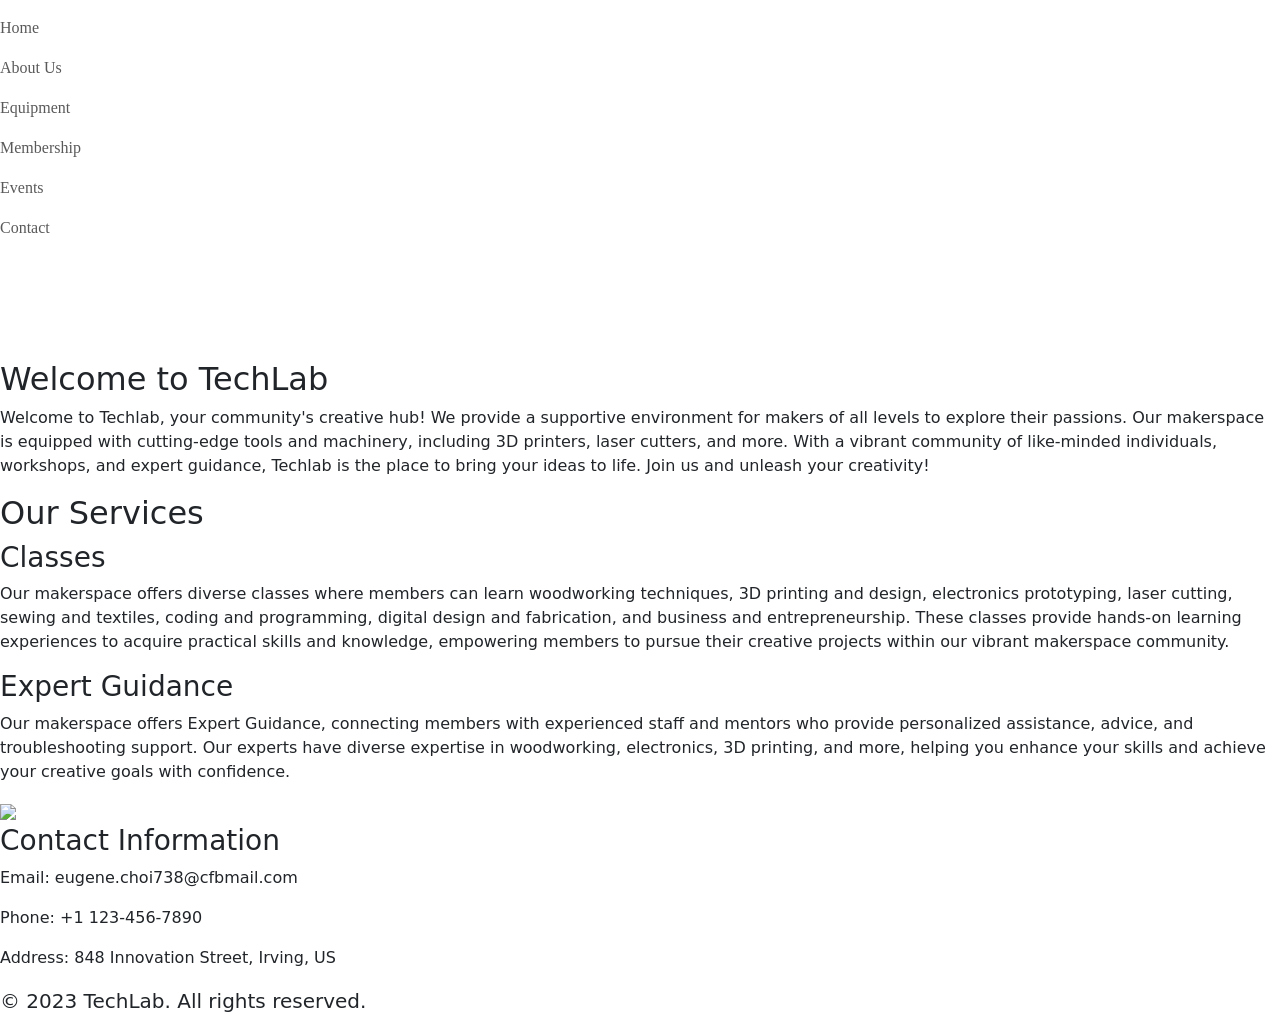
==== commit d9230f06: "Add files via upload" ====
--- a/index.html
+++ b/index.html
@@ -1,715 +1,104 @@
 <!DOCTYPE html>
 <html lang="en">
+<head>
+    <meta charset="UTF-8">
+    <meta name="viewport" content="width=device-width, initial-scale=1.0">
+    <title>TechLab</title>
+    <link href="https://cdn.jsdelivr.net/npm/bootstrap@5.3.2/dist/css/bootstrap.min.css" rel="stylesheet" integrity="sha384-T3c6CoIi6uLrA9TneNEoa7RxnatzjcDSCmG1MXxSR1GAsXEV/Dwwykc2MPK8M2HN" crossorigin="anonymous">
+    <link rel="stylesheet" href="./css/test.css">
+    <link rel="icon" href="./images/3.png" type="image/png">
+</head>
+<body>
+    <header>
+    <nav class="navbar">
+  <ul class="navbar-nav">
+    <li class="nav-item" style="font-family:'Raleway';"><a href="#" class="nav-link">Home</a></li>
+    <li class="nav-item" style="font-family:'Raleway';"><a href="#" class="nav-link">About Us</a></li>
+    <li class="nav-item" style="font-family:'Raleway';"><a href="#" class="nav-link">Equipment</a></li>
+    <li class="nav-item" style="font-family:'Raleway';"><a href="./pages/membership.html" class="nav-link">Membership</a></li>
+    <li class="nav-item" style="font-family:'Raleway';"><a href="#" class="nav-link">Events</a></li>
+    <li class="nav-item" style="font-family:'Raleway';"><a href="#" class="nav-link">Contact</a></li>
+  </ul>
+</nav>
+        
+   </header>
+        <div class="slideshow-container">
 
-<head>
-  <meta charset="utf-8">
-  <meta content="width=device-width, initial-scale=1.0" name="viewport">
-
-  <title>A Surprise Awaits</title>
-  <meta content="" name="description">
-  <meta content="" name="keywords">
-
-  <!-- Favicons -->
-  <link href="assets/img/Cake.png" rel="icon">
-  <link href="assets/img/Cake.png" rel="apple-touch-icon">
-
-  <!-- Google Fonts -->
-  <link href="https://fonts.googleapis.com/css?family=Open+Sans:300,300i,400,400i,600,600i,700,700i|Raleway:300,300i,400,400i,500,500i,600,600i,700,700i|Satisfy" rel="stylesheet">
-
-  <!-- Vendor CSS Files -->
-  <link href="assets/vendor/bootstrap/css/bootstrap.min.css" rel="stylesheet">
-  <link href="assets/vendor/bootstrap-icons/bootstrap-icons.css" rel="stylesheet">
-  <link href="assets/vendor/boxicons/css/boxicons.min.css" rel="stylesheet">
-  <link href="assets/vendor/glightbox/css/glightbox.min.css" rel="stylesheet">
-  <link href="assets/vendor/swiper/swiper-bundle.min.css" rel="stylesheet">
-
-  <!-- Template Main CSS File -->
-  <link href="assets/css/stylewelcome.css" rel="stylesheet">
-
-  <!-- =======================================================
-  * Template Name: Laura - v4.3.0
-  * Template URL: https://bootstrapmade.com/laura-free-creative-bootstrap-theme/
-  * Author: BootstrapMade.com
-  * License: https://bootstrapmade.com/license/
-  ======================================================== -->
-</head>
-
-<body>
-
-  <!-- ======= Header ======= -->
-  <!--
-  <header id="header" class="fixed-top d-flex justify-content-center align-items-center header-transparent">
-
-    <nav id="navbar" class="navbar">
-      <ul>
-        <li><a class="nav-link scrollto active" href="#hero">Home</a></li>
-        <li><a class="nav-link scrollto" href="#about">About</a></li>
-        <li><a class="nav-link scrollto" href="#resume">Resume</a></li>
-        <li><a class="nav-link scrollto" href="#services">Services</a></li>
-        <li><a class="nav-link scrollto " href="#portfolio">Portfolio</a></li>
-        <li class="dropdown"><a href="#"><span>Drop Down</span> <i class="bi bi-chevron-down"></i></a>
-          <ul>
-            <li><a href="#">Drop Down 1</a></li>
-            <li class="dropdown"><a href="#"><span>Deep Drop Down</span> <i class="bi bi-chevron-right"></i></a>
-              <ul>
-                <li><a href="#">Deep Drop Down 1</a></li>
-                <li><a href="#">Deep Drop Down 2</a></li>
-                <li><a href="#">Deep Drop Down 3</a></li>
-                <li><a href="#">Deep Drop Down 4</a></li>
-                <li><a href="#">Deep Drop Down 5</a></li>
-              </ul>
-            </li>
-            <li><a href="#">Drop Down 2</a></li>
-            <li><a href="#">Drop Down 3</a></li>
-            <li><a href="#">Drop Down 4</a></li>
-          </ul>
-        </li>
-        <li><a class="nav-link scrollto" href="#contact">Contact</a></li>
-      </ul>
-      <i class="bi bi-list mobile-nav-toggle"></i>
-    </nav>
-  -->
-    <!-- .navbar -->
-
-  </header><!-- End Header -->
-
-  <!-- ======= Hero Section ======= -->
-  <section id="hero">
-    <div class="hero-container">
-      <h1>A Surprise Awaits!</h1>
-      <h2>For the birthday of somebody very special.</h2>
-      <p style = "color:white" id="demo"></p>
-      <p style = "color:rgb(30, 66, 87)"><a href = "mainpage.html" id="link"></a></p>
-        <script>
-        // Set the date we're counting down to
-        var countDownDate = new Date("Jul 18, 2021").getTime();
-
-        // Update the count down every 1 second
-        var x = setInterval(function() {
-
-          // Get today's date and time
-          var now = new Date().getTime();
-            
-          // Find the distance between now and the count down date
-          var distance = countDownDate - now;
-            
-          // Time calculations for days, hours, minutes and seconds
-          var days = Math.floor(distance / (1000 * 60 * 60 * 24));
-          var hours = Math.floor((distance % (1000 * 60 * 60 * 24)) / (1000 * 60 * 60));
-          var minutes = Math.floor((distance % (1000 * 60 * 60)) / (1000 * 60));
-          var seconds = Math.floor((distance % (1000 * 60)) / 1000);
-            
-          // Output the result in an element with id="demo"
-          document.getElementById("demo").innerHTML = days + "d " + hours + "h "
-          + minutes + "m " + seconds + "s " + "to go!"
-            
-          // If the count down is over, write some text 
-          if (distance < 0) {
-            clearInterval(x);
-            document.getElementById("demo").innerHTML = "Well, happy birthday, Mokshitha! You're finally 14!"
-            document.getElementById("link").innerHTML = "Click here to enjoy your surprise.";
-          }
-        }, 1000);
-        </script>
-    </div>
-  </section><!-- End Hero -->
-
-  <main id="main">
-
-    <!--
-    <section id="about" class="about">
-      <div class="container">
-
-        <div class="section-title">
-          <span>About Me</span>
-          <h2>About Me</h2>
-          <p>Sit sint consectetur velit quisquam cupiditate impedit suscipit alias</p>
-        </div>
-
-        <div class="row">
-          <div class="image col-lg-4 d-flex align-items-stretch justify-content-center justify-content-lg-start"></div>
-          <div class="col-lg-8 d-flex flex-column align-items-stretch">
-            <div class="content ps-lg-4 d-flex flex-column justify-content-center">
-              <div class="row">
-                <div class="col-lg-6">
-                  <ul>
-                    <li><i class="bi bi-chevron-right"></i> <strong>Name:</strong> <span>Laura Thomso</span></li>
-                    <li><i class="bi bi-chevron-right"></i> <strong>Website:</strong> <span>www.example.com</span></li>
-                    <li><i class="bi bi-chevron-right"></i> <strong>Phone:</strong> <span>+123 456 7890</span></li>
-                    <li><i class="bi bi-chevron-right"></i> <strong>City:</strong> <span>New York, USA</span></li>
-                  </ul>
-                </div>
-                <div class="col-lg-6">
-                  <ul>
-                    <li><i class="bi bi-chevron-right"></i> <strong>Age:</strong> <span>30</span></li>
-                    <li><i class="bi bi-chevron-right"></i> <strong>Degree:</strong> <span>Master</span></li>
-                    <li><i class="bi bi-chevron-right"></i> <strong>PhEmailone:</strong> <span>email@example.com</span></li>
-                    <li><i class="bi bi-chevron-right"></i> <strong>Freelance:</strong> <span>Available</span></li>
-                  </ul>
-                </div>
-              </div>
-              <div class="row mt-n4">
-                <div class="col-md-6 mt-5 d-md-flex align-items-md-stretch">
-                  <div class="count-box">
-                    <i class="bi bi-emoji-smile" style="color: #20b38e;"></i>
-                    <span data-purecounter-start="0" data-purecounter-end="232" data-purecounter-duration="1" class="purecounter"></span>
-                    <p><strong>Happy Clients</strong> consequuntur voluptas nostrum aliquid ipsam architecto ut.</p>
-                  </div>
-                </div>
-
-                <div class="col-md-6 mt-5 d-md-flex align-items-md-stretch">
-                  <div class="count-box">
-                    <i class="bi bi-journal-richtextr" style="color: #8a1ac2;"></i>
-                    <span data-purecounter-start="0" data-purecounter-end="521" data-purecounter-duration="1" class="purecounter"></span>
-                    <p><strong>Projects</strong> adipisci atque cum quia aspernatur totam laudantium et quia dere tan</p>
-                  </div>
-                </div>
-
-                <div class="col-md-6 mt-5 d-md-flex align-items-md-stretch">
-                  <div class="count-box">
-                    <i class="bi bi-clock" style="color: #2cbdee;"></i>
-                    <span data-purecounter-start="0" data-purecounter-end="18" data-purecounter-duration="1" class="purecounter"></span>
-                    <p><strong>Years of experience</strong> aut commodi quaerat modi aliquam nam ducimus aut voluptate non vel</p>
-                  </div>
-                </div>
-
-                <div class="col-md-6 mt-5 d-md-flex align-items-md-stretch">
-                  <div class="count-box">
-                    <i class="bi bi-award" style="color: #ffb459;"></i>
-                    <span data-purecounter-start="0" data-purecounter-end="16" data-purecounter-duration="1" class="purecounter"></span>
-                    <p><strong>Awards</strong> rerum asperiores dolor alias quo reprehenderit eum et nemo pad der</p>
-                  </div>
-                </div>
-              </div>
-            </div>
-            <div class="skills-content ps-lg-4">
-              <div class="progress">
-                <span class="skill">HTML <i class="val">100%</i></span>
-                <div class="progress-bar-wrap">
-                  <div class="progress-bar" role="progressbar" aria-valuenow="100" aria-valuemin="0" aria-valuemax="100"></div>
-                </div>
-              </div>
-
-              <div class="progress">
-                <span class="skill">CSS <i class="val">90%</i></span>
-                <div class="progress-bar-wrap">
-                  <div class="progress-bar" role="progressbar" aria-valuenow="90" aria-valuemin="0" aria-valuemax="100"></div>
-                </div>
-              </div>
-
-              <div class="progress">
-                <span class="skill">JavaScript <i class="val">75%</i></span>
-                <div class="progress-bar-wrap">
-                  <div class="progress-bar" role="progressbar" aria-valuenow="75" aria-valuemin="0" aria-valuemax="100"></div>
-                </div>
-              </div>
-            </div>
-
-          </div>
-        </div>
-
-      </div>
-    </section>
-    <section id="resume" class="resume">
-      <div class="container">
-
-        <div class="section-title">
-          <span>My Resume</span>
-          <h2>My Resume</h2>
-          <p>Sit sint consectetur velit quisquam cupiditate impedit suscipit alias</p>
-        </div>
-
-        <div class="row">
-          <div class="col-lg-6">
-            <h3 class="resume-title">Sumary</h3>
-            <div class="resume-item pb-0">
-              <h4>Alice Barkley</h4>
-              <p><em>Innovative and deadline-driven Graphic Designer with 3+ years of experience designing and developing user-centered digital/print marketing material from initial concept to final, polished deliverable.</em></p>
-              <p>
-              <ul>
-                <li>Portland par 127,Orlando, FL</li>
-                <li>(123) 456-7891</li>
-                <li>alice.barkley@example.com</li>
-              </ul>
-              </p>
-            </div>
-
-            <h3 class="resume-title">Education</h3>
-            <div class="resume-item">
-              <h4>Master of Fine Arts &amp; Graphic Design</h4>
-              <h5>2015 - 2016</h5>
-              <p><em>Rochester Institute of Technology, Rochester, NY</em></p>
-              <p>Qui deserunt veniam. Et sed aliquam labore tempore sed quisquam iusto autem sit. Ea vero voluptatum qui ut dignissimos deleniti nerada porti sand markend</p>
-            </div>
-            <div class="resume-item">
-              <h4>Bachelor of Fine Arts &amp; Graphic Design</h4>
-              <h5>2010 - 2014</h5>
-              <p><em>Rochester Institute of Technology, Rochester, NY</em></p>
-              <p>Quia nobis sequi est occaecati aut. Repudiandae et iusto quae reiciendis et quis Eius vel ratione eius unde vitae rerum voluptates asperiores voluptatem Earum molestiae consequatur neque etlon sader mart dila</p>
+          <div class="mySlides fade">
+            <div class="slide-img">
+              <img src="./images/background2.png">
+              <div class="slide-text" style="text-align:left"></div>
             </div>
           </div>
-          <div class="col-lg-6">
-            <h3 class="resume-title">Professional Experience</h3>
-            <div class="resume-item">
-              <h4>Senior graphic design specialist</h4>
-              <h5>2019 - Present</h5>
-              <p><em>Experion, New York, NY </em></p>
-              <p>
-              <ul>
-                <li>Lead in the design, development, and implementation of the graphic, layout, and production communication materials</li>
-                <li>Delegate tasks to the 7 members of the design team and provide counsel on all aspects of the project. </li>
-                <li>Supervise the assessment of all graphic materials in order to ensure quality and accuracy of the design</li>
-                <li>Oversee the efficient use of production project budgets ranging from $2,000 - $25,000</li>
-              </ul>
-              </p>
-            </div>
-            <div class="resume-item">
-              <h4>Graphic design specialist</h4>
-              <h5>2017 - 2018</h5>
-              <p><em>Stepping Stone Advertising, New York, NY</em></p>
-              <p>
-              <ul>
-                <li>Developed numerous marketing programs (logos, brochures,infographics, presentations, and advertisements).</li>
-                <li>Managed up to 5 projects or tasks at a given time while under pressure</li>
-                <li>Recommended and consulted with clients on the most appropriate graphic design</li>
-                <li>Created 4+ design presentations and proposals a month for clients and account managers</li>
-              </ul>
-              </p>
+        
+          <div class="mySlides fade">
+            <div class="slide-img">
+              <img src="./images/background3.png">
+              <div class="slide-text" style="text-align:left"></div>
             </div>
           </div>
-        </div>
-
-      </div>
-    </section>
-    <section id="services" class="services">
-      <div class="container">
-
-        <div class="section-title">
-          <span>My Services</span>
-          <h2>My Services</h2>
-          <p>Sit sint consectetur velit quisquam cupiditate impedit suscipit alias</p>
-        </div>
-
-        <div class="row">
-          <div class="col-md-6 col-lg-3 d-flex align-items-stretch mb-5 mb-lg-0">
-            <div class="icon-box">
-              <div class="icon"><i class="bx bxl-dribbble"></i></div>
-              <h4 class="title"><a href="">Lorem Ipsum</a></h4>
-              <p class="description">Voluptatum deleniti atque corrupti quos dolores et quas molestias excepturi sint occaecati cupiditate non provident</p>
+        
+          <div class="mySlides fade">
+            <div class="slide-img">
+              <img src="./images/background1.png">
+              <div class="slide-text" style="text-align:left"></div>
             </div>
           </div>
+        
+        </div>
+        
+        
+        <br>
+        
+        <div style="text-align: center">
+          <span class="dot"></span>
+          <span class="dot"></span> 
+          <span class="dot"></span>
+        </div>
+          <h1></h1>
+ <main>
+              <!-- Hero Section -->
+    <section class="hero">
+      <h2>Welcome to TechLab</h2>
+      <p>Welcome to Techlab, your community's creative hub! We provide a supportive environment for makers of all levels to explore their passions. Our makerspace is equipped with cutting-edge tools and machinery, including 3D printers, laser cutters, and more. With a vibrant community of like-minded individuals, workshops, and expert guidance, Techlab is the place to bring your ideas to life. Join us and unleash your creativity!</p>
+    </section>
+  
 
-          <div class="col-md-6 col-lg-3 d-flex align-items-stretch mb-5 mb-lg-0">
-            <div class="icon-box">
-              <div class="icon"><i class="bx bx-file"></i></div>
-              <h4 class="title"><a href="">Sed ut perspiciatis</a></h4>
-              <p class="description">Duis aute irure dolor in reprehenderit in voluptate velit esse cillum dolore eu fugiat nulla pariatur</p>
-            </div>
-          </div>
-
-          <div class="col-md-6 col-lg-3 d-flex align-items-stretch mb-5 mb-lg-0">
-            <div class="icon-box">
-              <div class="icon"><i class="bx bx-tachometer"></i></div>
-              <h4 class="title"><a href="">Magni Dolores</a></h4>
-              <p class="description">Excepteur sint occaecat cupidatat non proident, sunt in culpa qui officia deserunt mollit anim id est laborum</p>
-            </div>
-          </div>
-
-          <div class="col-md-6 col-lg-3 d-flex align-items-stretch mb-5 mb-lg-0">
-            <div class="icon-box">
-              <div class="icon"><i class="bx bx-world"></i></div>
-              <h4 class="title"><a href="">Nemo Enim</a></h4>
-              <p class="description">At vero eos et accusamus et iusto odio dignissimos ducimus qui blanditiis praesentium voluptatum deleniti atque</p>
-            </div>
-          </div>
-
-        </div>
-
+    <!-- Features Section -->
+    <section class="features">
+      <h2>Our Services</h2>
+      <div class="feature">
+        <h3>Classes</h3>
+        <p>Our makerspace offers diverse classes where members can learn woodworking techniques, 3D printing and design, electronics prototyping, laser cutting, sewing and textiles, coding and programming, digital design and fabrication, and business and entrepreneurship. These classes provide hands-on learning experiences to acquire practical skills and knowledge, empowering members to pursue their creative projects within our vibrant makerspace community.
+</p>
       </div>
-    </section>
-    <section id="testimonials" class="testimonials">
-      <div class="container position-relative">
-
-        <div class="testimonials-slider swiper-container" data-aos="fade-up" data-aos-delay="100">
-          <div class="swiper-wrapper">
-
-            <div class="swiper-slide">
-              <div class="testimonial-item">
-                <img src="assets/img/testimonials/testimonials-1.jpg" class="testimonial-img" alt="">
-                <h3>Saul Goodman</h3>
-                <h4>Ceo &amp; Founder</h4>
-                <p>
-                  <i class="bx bxs-quote-alt-left quote-icon-left"></i>
-                  Proin iaculis purus consequat sem cure digni ssim donec porttitora entum suscipit rhoncus. Accusantium quam, ultricies eget id, aliquam eget nibh et. Maecen aliquam, risus at semper.
-                  <i class="bx bxs-quote-alt-right quote-icon-right"></i>
-                </p>
-              </div>
-            </div>
-
-            <div class="swiper-slide">
-              <div class="testimonial-item">
-                <img src="assets/img/testimonials/testimonials-2.jpg" class="testimonial-img" alt="">
-                <h3>Sara Wilsson</h3>
-                <h4>Designer</h4>
-                <p>
-                  <i class="bx bxs-quote-alt-left quote-icon-left"></i>
-                  Export tempor illum tamen malis malis eram quae irure esse labore quem cillum quid cillum eram malis quorum velit fore eram velit sunt aliqua noster fugiat irure amet legam anim culpa.
-                  <i class="bx bxs-quote-alt-right quote-icon-right"></i>
-                </p>
-              </div>
-            </div>
-            <div class="swiper-slide">
-              <div class="testimonial-item">
-                <img src="assets/img/testimonials/testimonials-3.jpg" class="testimonial-img" alt="">
-                <h3>Jena Karlis</h3>
-                <h4>Store Owner</h4>
-                <p>
-                  <i class="bx bxs-quote-alt-left quote-icon-left"></i>
-                  Enim nisi quem export duis labore cillum quae magna enim sint quorum nulla quem veniam duis minim tempor labore quem eram duis noster aute amet eram fore quis sint minim.
-                  <i class="bx bxs-quote-alt-right quote-icon-right"></i>
-                </p>
-              </div>
-            </div>
-
-            <div class="swiper-slide">
-              <div class="testimonial-item">
-                <img src="assets/img/testimonials/testimonials-4.jpg" class="testimonial-img" alt="">
-                <h3>Matt Brandon</h3>
-                <h4>Freelancer</h4>
-                <p>
-                  <i class="bx bxs-quote-alt-left quote-icon-left"></i>
-                  Fugiat enim eram quae cillum dolore dolor amet nulla culpa multos export minim fugiat minim velit minim dolor enim duis veniam ipsum anim magna sunt elit fore quem dolore labore illum veniam.
-                  <i class="bx bxs-quote-alt-right quote-icon-right"></i>
-                </p>
-              </div>
-            </div>
-
-            <div class="swiper-slide">
-              <div class="testimonial-item">
-                <img src="assets/img/testimonials/testimonials-5.jpg" class="testimonial-img" alt="">
-                <h3>John Larson</h3>
-                <h4>Entrepreneur</h4>
-                <p>
-                  <i class="bx bxs-quote-alt-left quote-icon-left"></i>
-                  Quis quorum aliqua sint quem legam fore sunt eram irure aliqua veniam tempor noster veniam enim culpa labore duis sunt culpa nulla illum cillum fugiat legam esse veniam culpa fore nisi cillum quid.
-                  <i class="bx bxs-quote-alt-right quote-icon-right"></i>
-                </p>
-              </div>
-            </div>
-
-          </div>
-          <div class="swiper-pagination"></div>
-        </div>
-
-      </div>
-    </section>
-    <section id="portfolio" class="portfolio">
-      <div class="container">
-
-        <div class="section-title">
-          <span>My Portfolio</span>
-          <h2>My Portfolio</h2>
-          <p>Sit sint consectetur velit quisquam cupiditate impedit suscipit alias</p>
-        </div>
-
-        <ul id="portfolio-flters" class="d-flex justify-content-center">
-          <li data-filter="*" class="filter-active">All</li>
-          <li data-filter=".filter-app">App</li>
-          <li data-filter=".filter-card">Card</li>
-          <li data-filter=".filter-web">Web</li>
-        </ul>
-
-        <div class="row portfolio-container">
-
-          <div class="col-lg-4 col-md-6 portfolio-item filter-app">
-            <div class="portfolio-img"><img src="assets/img/portfolio/portfolio-1.jpg" class="img-fluid" alt=""></div>
-            <div class="portfolio-info">
-              <h4>App 1</h4>
-              <p>App</p>
-              <a href="assets/img/portfolio/portfolio-1.jpg" data-gallery="portfolioGallery" class="portfolio-lightbox preview-link" title="App 1"><i class="bx bx-plus"></i></a>
-              <a href="portfolio-details.html" class="details-link" title="More Details"><i class="bx bx-link"></i></a>
-            </div>
-          </div>
-
-          <div class="col-lg-4 col-md-6 portfolio-item filter-web">
-            <div class="portfolio-img"><img src="assets/img/portfolio/portfolio-2.jpg" class="img-fluid" alt=""></div>
-            <div class="portfolio-info">
-              <h4>Web 3</h4>
-              <p>Web</p>
-              <a href="assets/img/portfolio/portfolio-2.jpg" data-gallery="portfolioGallery" class="portfolio-lightbox preview-link" title="Web 3"><i class="bx bx-plus"></i></a>
-              <a href="portfolio-details.html" class="details-link" title="More Details"><i class="bx bx-link"></i></a>
-            </div>
-          </div>
-
-          <div class="col-lg-4 col-md-6 portfolio-item filter-app">
-            <div class="portfolio-img"><img src="assets/img/portfolio/portfolio-3.jpg" class="img-fluid" alt=""></div>
-            <div class="portfolio-info">
-              <h4>App 2</h4>
-              <p>App</p>
-              <a href="assets/img/portfolio/portfolio-3.jpg" data-gallery="portfolioGallery" class="portfolio-lightbox preview-link" title="App 2"><i class="bx bx-plus"></i></a>
-              <a href="portfolio-details.html" class="details-link" title="More Details"><i class="bx bx-link"></i></a>
-            </div>
-          </div>
-
-          <div class="col-lg-4 col-md-6 portfolio-item filter-card">
-            <div class="portfolio-img"><img src="assets/img/portfolio/portfolio-4.jpg" class="img-fluid" alt=""></div>
-            <div class="portfolio-info">
-              <h4>Card 2</h4>
-              <p>Card</p>
-              <a href="assets/img/portfolio/portfolio-4.jpg" data-gallery="portfolioGallery" class="portfolio-lightbox preview-link" title="Card 2"><i class="bx bx-plus"></i></a>
-              <a href="portfolio-details.html" class="details-link" title="More Details"><i class="bx bx-link"></i></a>
-            </div>
-          </div>
-
-          <div class="col-lg-4 col-md-6 portfolio-item filter-web">
-            <div class="portfolio-img"><img src="assets/img/portfolio/portfolio-5.jpg" class="img-fluid" alt=""></div>
-            <div class="portfolio-info">
-              <h4>Web 2</h4>
-              <p>Web</p>
-              <a href="assets/img/portfolio/portfolio-5.jpg" data-gallery="portfolioGallery" class="portfolio-lightbox preview-link" title="Web 2"><i class="bx bx-plus"></i></a>
-              <a href="portfolio-details.html" class="details-link" title="More Details"><i class="bx bx-link"></i></a>
-            </div>
-          </div>
-
-          <div class="col-lg-4 col-md-6 portfolio-item filter-app">
-            <div class="portfolio-img"><img src="assets/img/portfolio/portfolio-6.jpg" class="img-fluid" alt=""></div>
-            <div class="portfolio-info">
-              <h4>App 3</h4>
-              <p>App</p>
-              <a href="assets/img/portfolio/portfolio-6.jpg" data-gallery="portfolioGallery" class="portfolio-lightbox preview-link" title="App 3"><i class="bx bx-plus"></i></a>
-              <a href="portfolio-details.html" class="details-link" title="More Details"><i class="bx bx-link"></i></a>
-            </div>
-          </div>
-
-          <div class="col-lg-4 col-md-6 portfolio-item filter-card">
-            <div class="portfolio-img"><img src="assets/img/portfolio/portfolio-7.jpg" class="img-fluid" alt=""></div>
-            <div class="portfolio-info">
-              <h4>Card 1</h4>
-              <p>Card</p>
-              <a href="assets/img/portfolio/portfolio-7.jpg" data-gallery="portfolioGallery" class="portfolio-lightbox preview-link" title="Card 1"><i class="bx bx-plus"></i></a>
-              <a href="portfolio-details.html" class="details-link" title="More Details"><i class="bx bx-link"></i></a>
-            </div>
-          </div>
-
-          <div class="col-lg-4 col-md-6 portfolio-item filter-card">
-            <div class="portfolio-img"><img src="assets/img/portfolio/portfolio-8.jpg" class="img-fluid" alt=""></div>
-            <div class="portfolio-info">
-              <h4>Card 3</h4>
-              <p>Card</p>
-              <a href="assets/img/portfolio/portfolio-8.jpg" data-gallery="portfolioGallery" class="portfolio-lightbox preview-link" title="Card 3"><i class="bx bx-plus"></i></a>
-              <a href="portfolio-details.html" class="details-link" title="More Details"><i class="bx bx-link"></i></a>
-            </div>
-          </div>
-
-          <div class="col-lg-4 col-md-6 portfolio-item filter-web">
-            <div class="portfolio-img"><img src="assets/img/portfolio/portfolio-9.jpg" class="img-fluid" alt=""></div>
-            <div class="portfolio-info">
-              <h4>Web 3</h4>
-              <p>Web</p>
-              <a href="assets/img/portfolio/portfolio-9.jpg" data-gallery="portfolioGallery" class="portfolio-lightbox preview-link" title="Web 3"><i class="bx bx-plus"></i></a>
-              <a href="portfolio-details.html" class="details-link" title="More Details"><i class="bx bx-link"></i></a>
-            </div>
-          </div>
-
-        </div>
-
-      </div>
-    </section>
-    <section id="pricing" class="pricing">
-      <div class="container">
-
-        <div class="section-title">
-          <span>Pricing</span>
-          <h2>Pricing</h2>
-          <p>Sit sint consectetur velit quisquam cupiditate impedit suscipit alias</p>
-        </div>
-
-        <div class="row">
-
-          <div class="col-lg-3 col-md-6">
-            <div class="box">
-              <h3>Free</h3>
-              <h4><sup>$</sup>0<span> / month</span></h4>
-              <ul>
-                <li>Aida dere</li>
-                <li>Nec feugiat nisl</li>
-                <li>Nulla at volutpat dola</li>
-                <li class="na">Pharetra massa</li>
-                <li class="na">Massa ultricies mi</li>
-              </ul>
-              <div class="btn-wrap">
-                <a href="#" class="btn-buy">Buy Now</a>
-              </div>
-            </div>
-          </div>
-
-          <div class="col-lg-3 col-md-6 mt-4 mt-md-0">
-            <div class="box featured">
-              <h3>Business</h3>
-              <h4><sup>$</sup>19<span> / month</span></h4>
-              <ul>
-                <li>Aida dere</li>
-                <li>Nec feugiat nisl</li>
-                <li>Nulla at volutpat dola</li>
-                <li>Pharetra massa</li>
-                <li class="na">Massa ultricies mi</li>
-              </ul>
-              <div class="btn-wrap">
-                <a href="#" class="btn-buy">Buy Now</a>
-              </div>
-            </div>
-          </div>
-
-          <div class="col-lg-3 col-md-6 mt-4 mt-lg-0">
-            <div class="box">
-              <h3>Developer</h3>
-              <h4><sup>$</sup>29<span> / month</span></h4>
-              <ul>
-                <li>Aida dere</li>
-                <li>Nec feugiat nisl</li>
-                <li>Nulla at volutpat dola</li>
-                <li>Pharetra massa</li>
-                <li>Massa ultricies mi</li>
-              </ul>
-              <div class="btn-wrap">
-                <a href="#" class="btn-buy">Buy Now</a>
-              </div>
-            </div>
-          </div>
-
-          <div class="col-lg-3 col-md-6 mt-4 mt-lg-0">
-            <div class="box">
-              <span class="advanced">Advanced</span>
-              <h3>Ultimate</h3>
-              <h4><sup>$</sup>49<span> / month</span></h4>
-              <ul>
-                <li>Aida dere</li>
-                <li>Nec feugiat nisl</li>
-                <li>Nulla at volutpat dola</li>
-                <li>Pharetra massa</li>
-                <li>Massa ultricies mi</li>
-              </ul>
-              <div class="btn-wrap">
-                <a href="#" class="btn-buy">Buy Now</a>
-              </div>
-            </div>
-          </div>
-
-        </div>
-
-      </div>
-    </section>
-    <section id="contact" class="contact">
-      <div class="container">
-
-        <div class="section-title">
-          <span>Contact Me</span>
-          <h2>Contact Me</h2>
-          <p>Sit sint consectetur velit quisquam cupiditate impedit suscipit alias</p>
-        </div>
-
-        <div class="row">
-
-          <div class="col-lg-6">
-
-            <div class="row">
-              <div class="col-md-12">
-                <div class="info-box">
-                  <i class="bx bx-share-alt"></i>
-                  <h3>Social Profiles</h3>
-                  <div class="social-links">
-                    <a href="#" class="twitter"><i class="bi bi-twitter"></i></a>
-                    <a href="#" class="facebook"><i class="bi bi-facebook"></i></a>
-                    <a href="#" class="instagram"><i class="bi bi-instagram"></i></a>
-                    <a href="#" class="google-plus"><i class="bi bi-skype"></i></a>
-                    <a href="#" class="linkedin"><i class="bi bi-linkedin"></i></a>
-                  </div>
-                </div>
-              </div>
-              <div class="col-md-6">
-                <div class="info-box mt-4">
-                  <i class="bx bx-envelope"></i>
-                  <h3>Email Me</h3>
-                  <p>contact@example.com</p>
-                </div>
-              </div>
-              <div class="col-md-6">
-                <div class="info-box mt-4">
-                  <i class="bx bx-phone-call"></i>
-                  <h3>Call Me</h3>
-                  <p>+1 5589 55488 55</p>
-                </div>
-              </div>
-            </div>
-
-          </div>
-
-          <div class="col-lg-6">
-            <form action="forms/contact.php" method="post" role="form" class="php-email-form">
-              <div class="row">
-                <div class="col-md-6 form-group">
-                  <input type="text" name="name" class="form-control" id="name" placeholder="Your Name" required>
-                </div>
-                <div class="col-md-6 form-group mt-3 mt-md-0">
-                  <input type="email" class="form-control" name="email" id="email" placeholder="Your Email" required>
-                </div>
-              </div>
-              <div class="form-group mt-3">
-                <input type="text" class="form-control" name="subject" id="subject" placeholder="Subject" required>
-              </div>
-              <div class="form-group mt-3">
-                <textarea class="form-control" name="message" rows="6" placeholder="Message" required></textarea>
-              </div>
-              <div class="my-3">
-                <div class="loading">Loading</div>
-                <div class="error-message"></div>
-                <div class="sent-message">Your message has been sent. Thank you!</div>
-              </div>
-              <div class="text-center"><button type="submit">Send Message</button></div>
-            </form>
-          </div>
-
-        </div>
-
+      <div class="feature">
+        <h3>Expert Guidance</h3>
+        <p>Our makerspace offers Expert Guidance, connecting members with experienced staff and mentors who provide personalized assistance, advice, and troubleshooting support. Our experts have diverse expertise in woodworking, electronics, 3D printing, and more, helping you enhance your skills and achieve your creative goals with confidence.</p>
       </div>
     </section>
 
   </main>
-  <footer id="footer">
-    <div class="container">
-      <h3>Laura Thomson</h3>
-      <p>Et aut eum quis fuga eos sunt ipsa nihil. Labore corporis magni eligendi fuga maxime saepe commodi placeat.</p>
-      <div class="social-links">
-        <a href="#" class="twitter"><i class="bx bxl-twitter"></i></a>
-        <a href="#" class="facebook"><i class="bx bxl-facebook"></i></a>
-        <a href="#" class="instagram"><i class="bx bxl-instagram"></i></a>
-        <a href="#" class="google-plus"><i class="bx bxl-skype"></i></a>
-        <a href="#" class="linkedin"><i class="bx bxl-linkedin"></i></a>
-      </div>
-      <div class="copyright">
-        &copy; Copyright <strong><span>Laura</span></strong>. All Rights Reserved
-      </div>
-      <div class="credits">
-        All the links in the footer should remain intact
-        Designed by <a href="https://bootstrapmade.com/">BootstrapMade</a>
-      </div>
+<footer>
+  <div class="footer-content">
+    <div class="footer-section">
+     <img src="./images/3.png">
     </div>
-  </footer>
+  
+    <div class="footer-section">
+      <h3>Contact Information</h3>
+      <p>Email: eugene.choi738@cfbmail.com</p>
+      <p>Phone: +1 123-456-7890</p>
+      <p>Address: 848 Innovation Street, Irving, US</p>
+    </div>
+  
 
-  <a href="#" class="back-to-top d-flex align-items-center justify-content-center"><i class="bi bi-arrow-up-short"></i></a>
--->
-  <!-- Vendor JS Files -->
-  <script src="assets/vendor/bootstrap/js/bootstrap.bundle.min.js"></script>
-  <script src="assets/vendor/glightbox/js/glightbox.min.js"></script>
-  <script src="assets/vendor/isotope-layout/isotope.pkgd.min.js"></script>
-  <script src="assets/vendor/php-email-form/validate.js"></script>
-  <script src="assets/vendor/purecounter/purecounter.js"></script>
-  <script src="assets/vendor/swiper/swiper-bundle.min.js"></script>
-  <script src="assets/vendor/waypoints/noframework.waypoints.js"></script>
-
-  <!-- Template Main JS File -->
-  <script src="assets/js/main.js"></script>
-
+  <div class="footer-bottom">
+    <p class="lead">&copy; 2023 TechLab. All rights reserved.</p>
+  </div>
+</div>
+</footer>
+<script src="https://cdn.jsdelivr.net/npm/bootstrap@5.3.2/dist/js/bootstrap.bundle.min.js" integrity="sha384-C6RzsynM9kWDrMNeT87bh95OGNyZPhcTNXj1NW7RuBCsyN/o0jlpcV8Qyq46cDfL" crossorigin="anonymous"></script>
+  <script src="./java/test.js"></script>
 </body>
-
-</html>
+</html>
